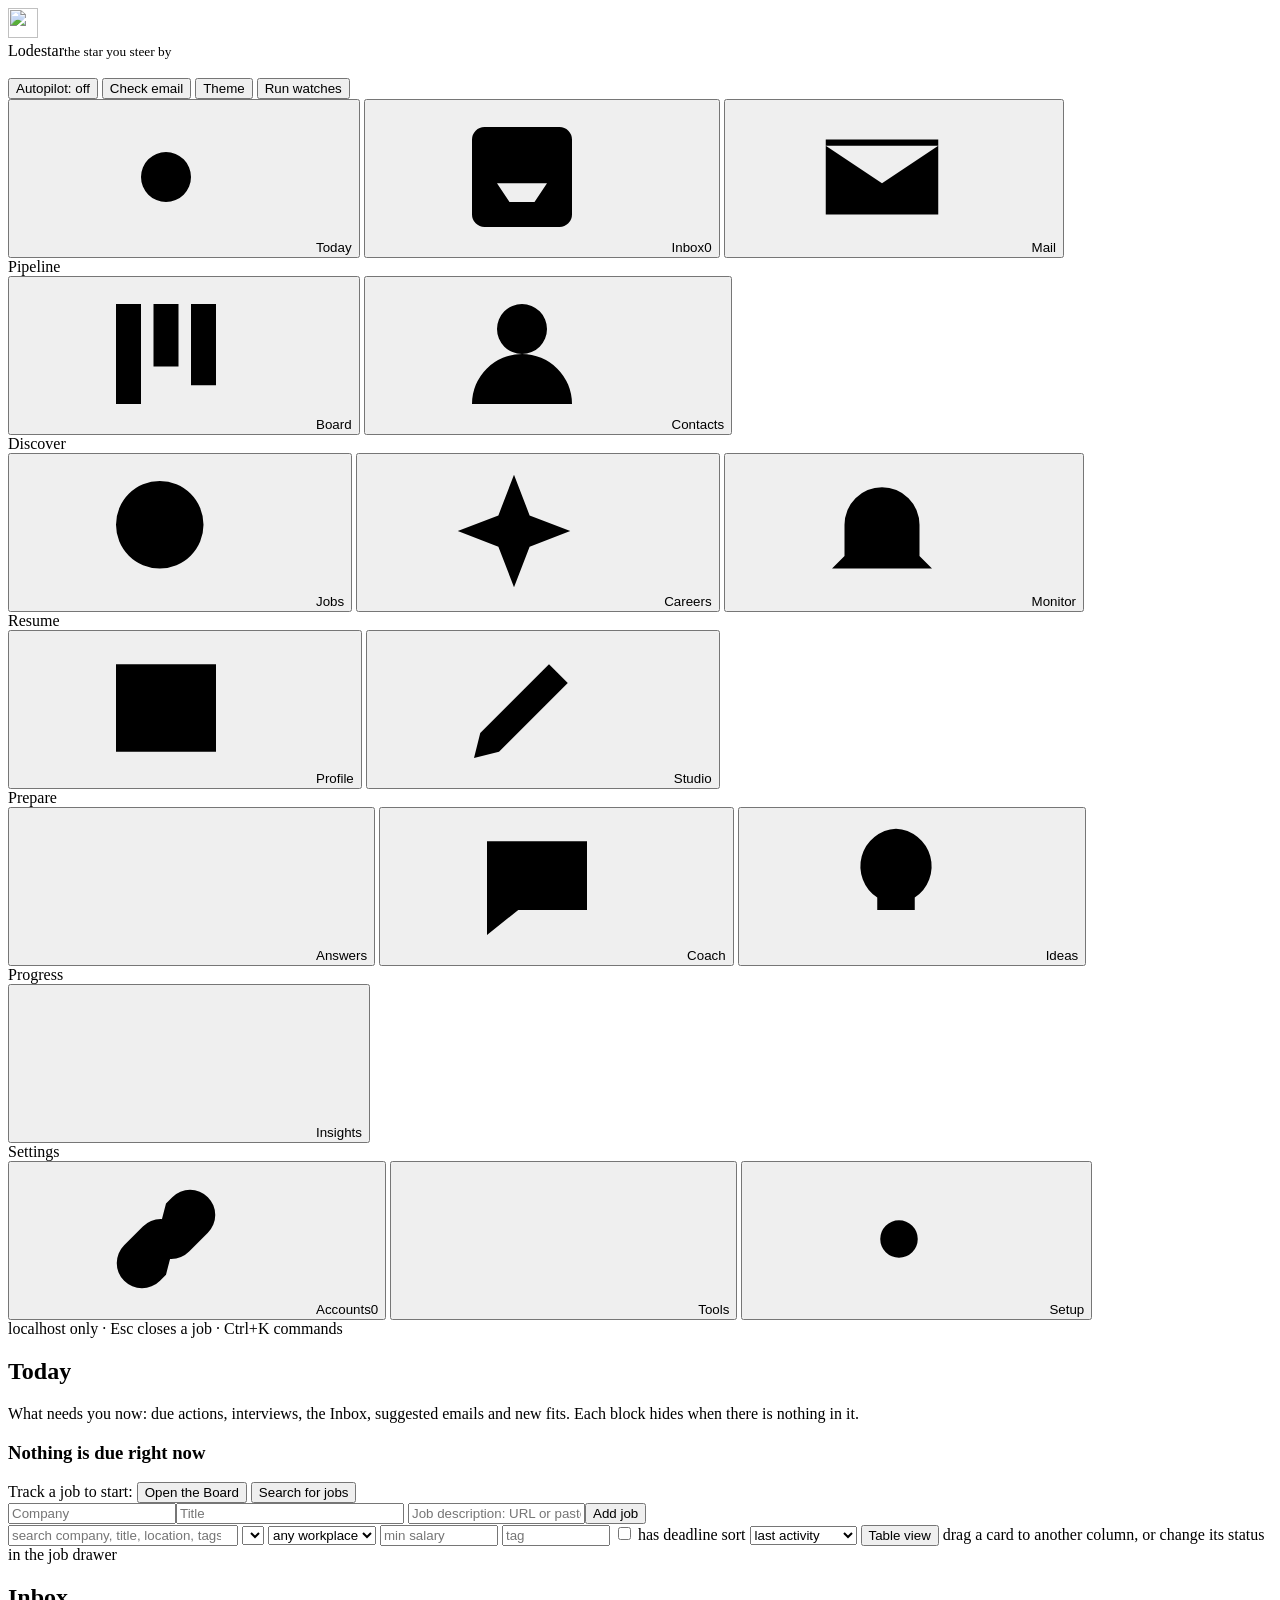
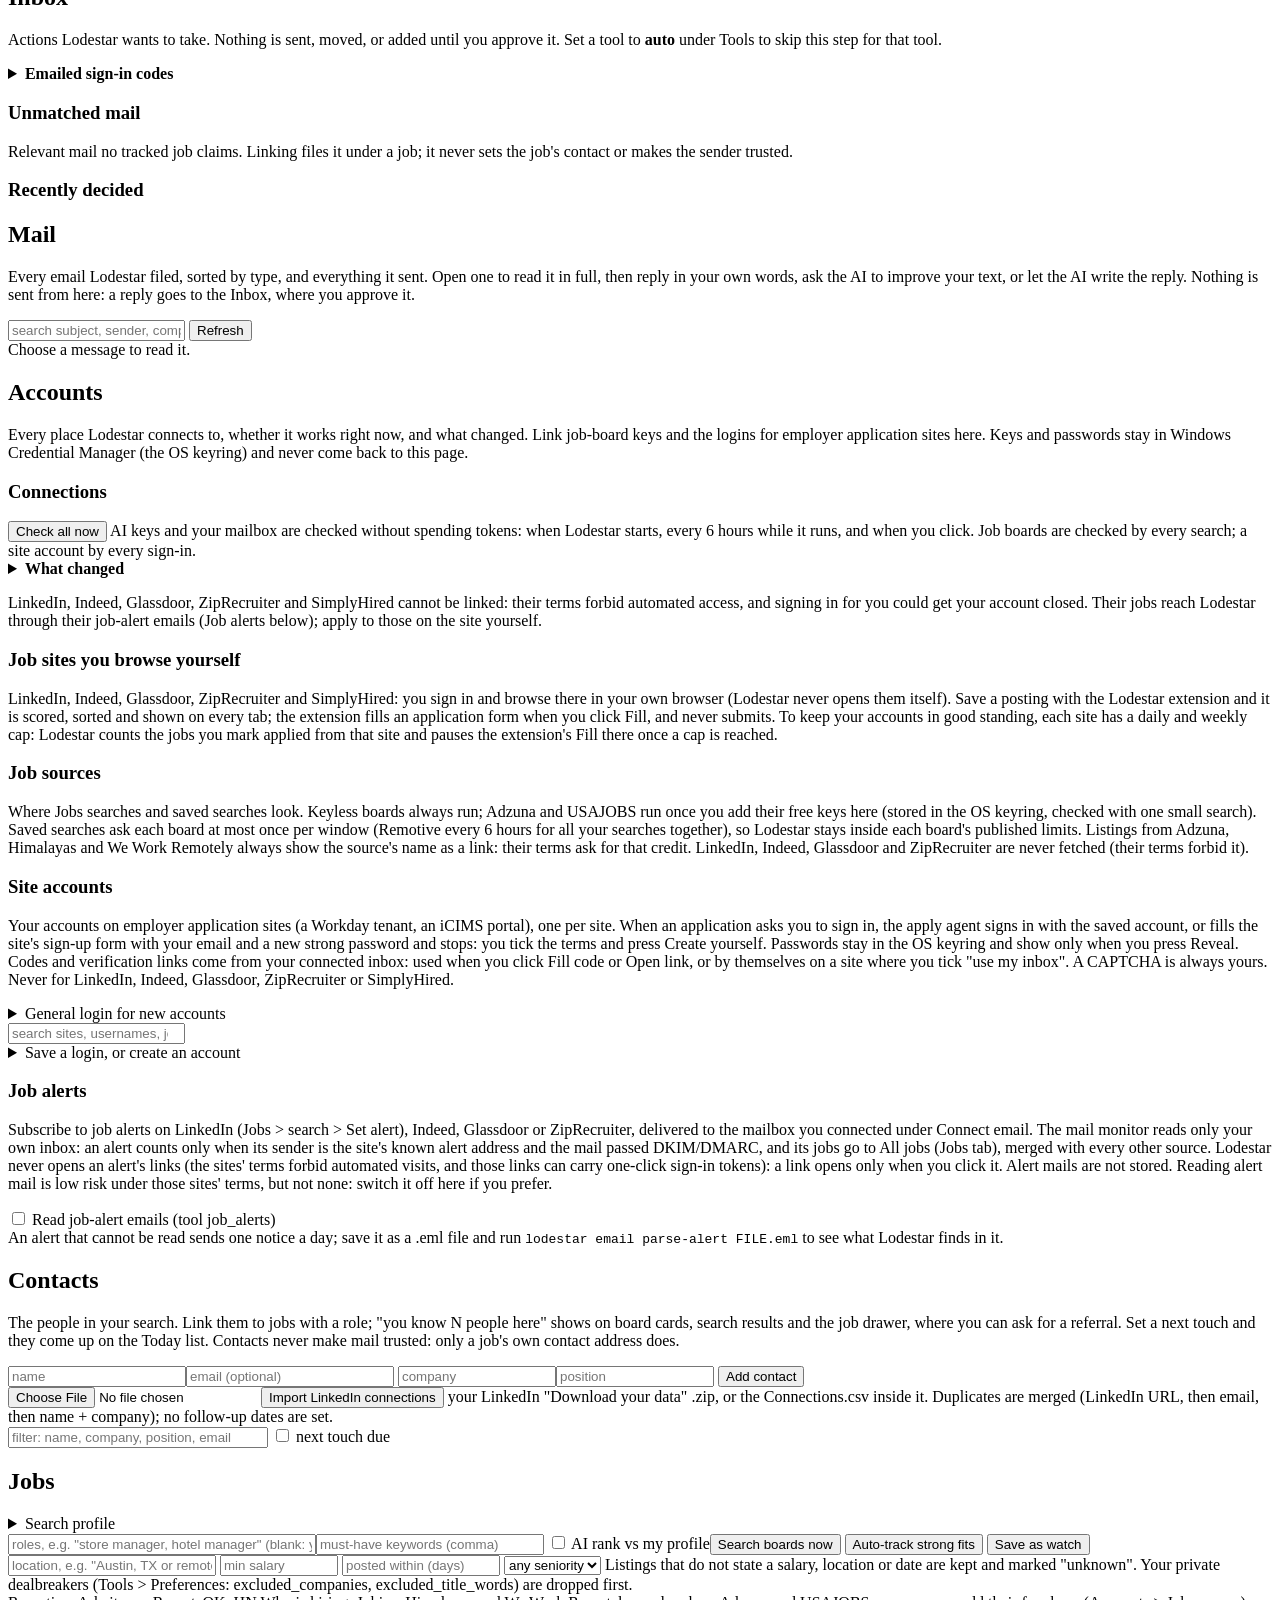
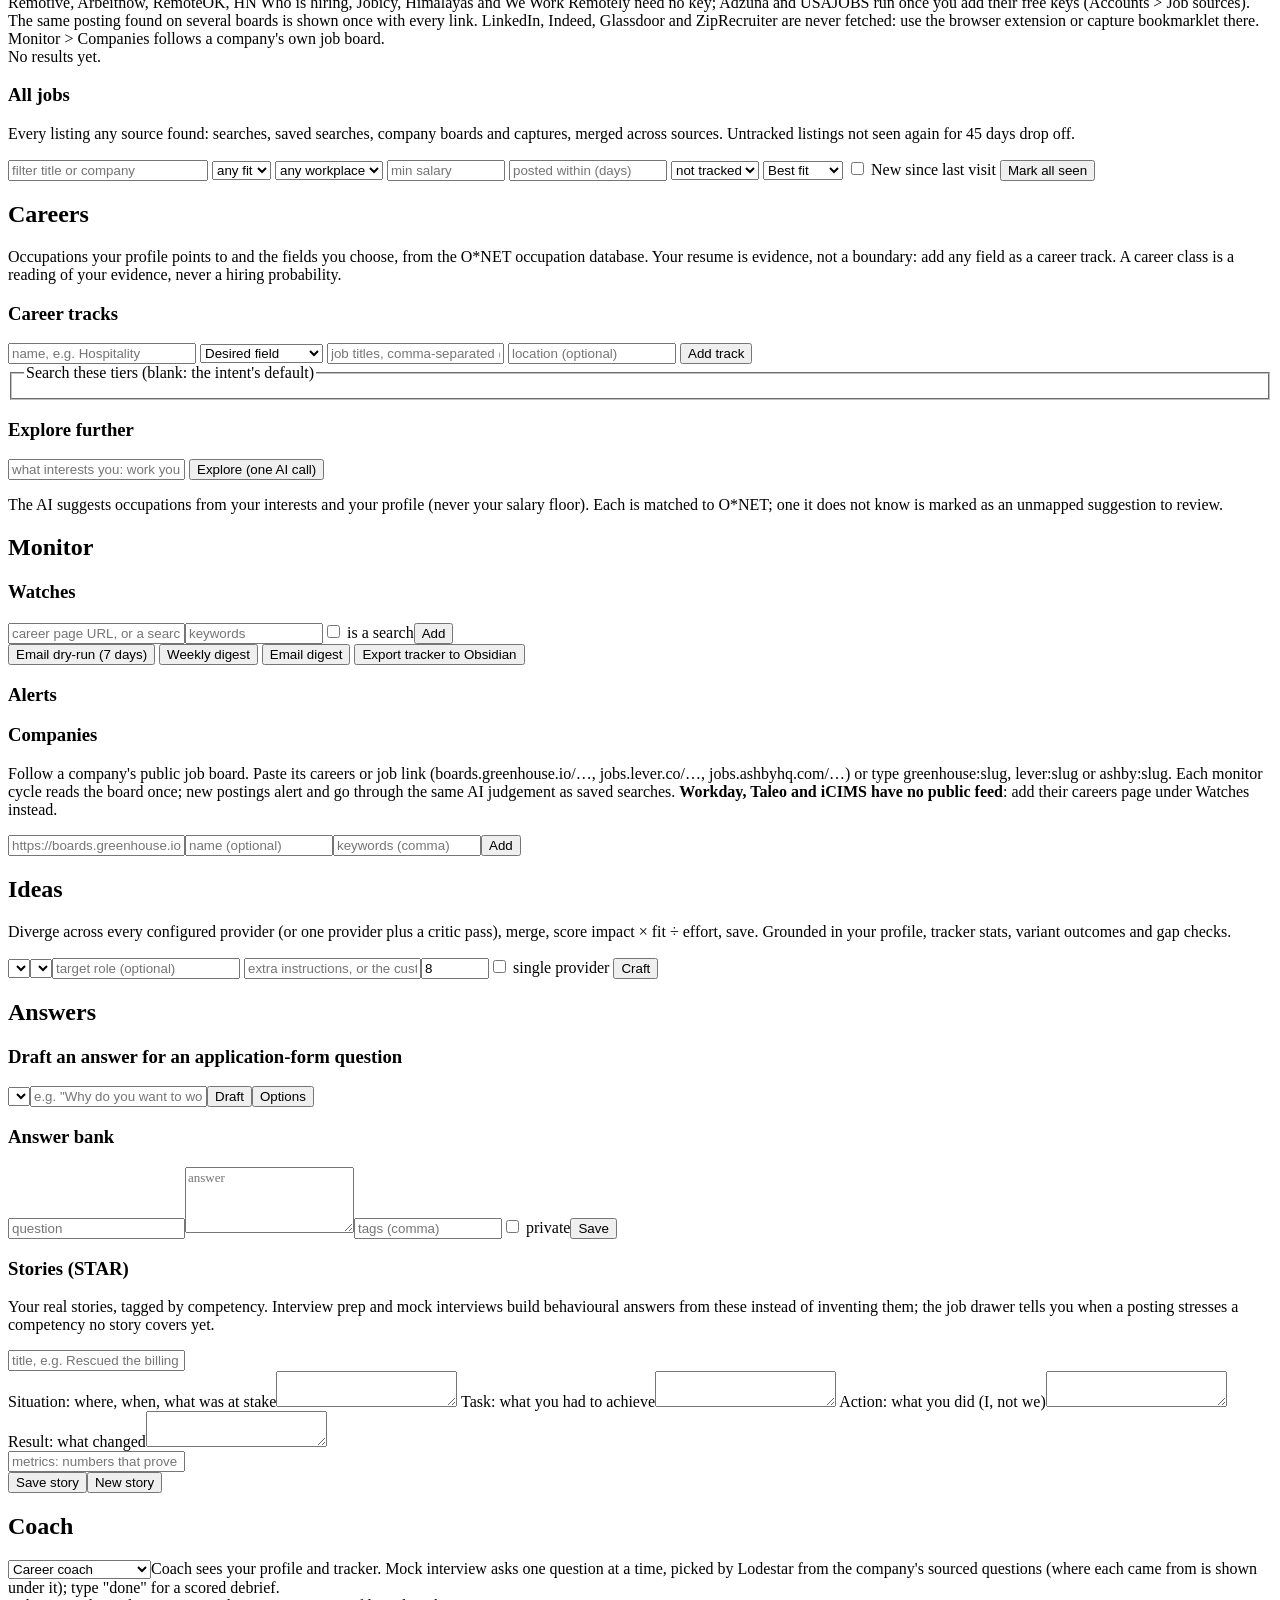
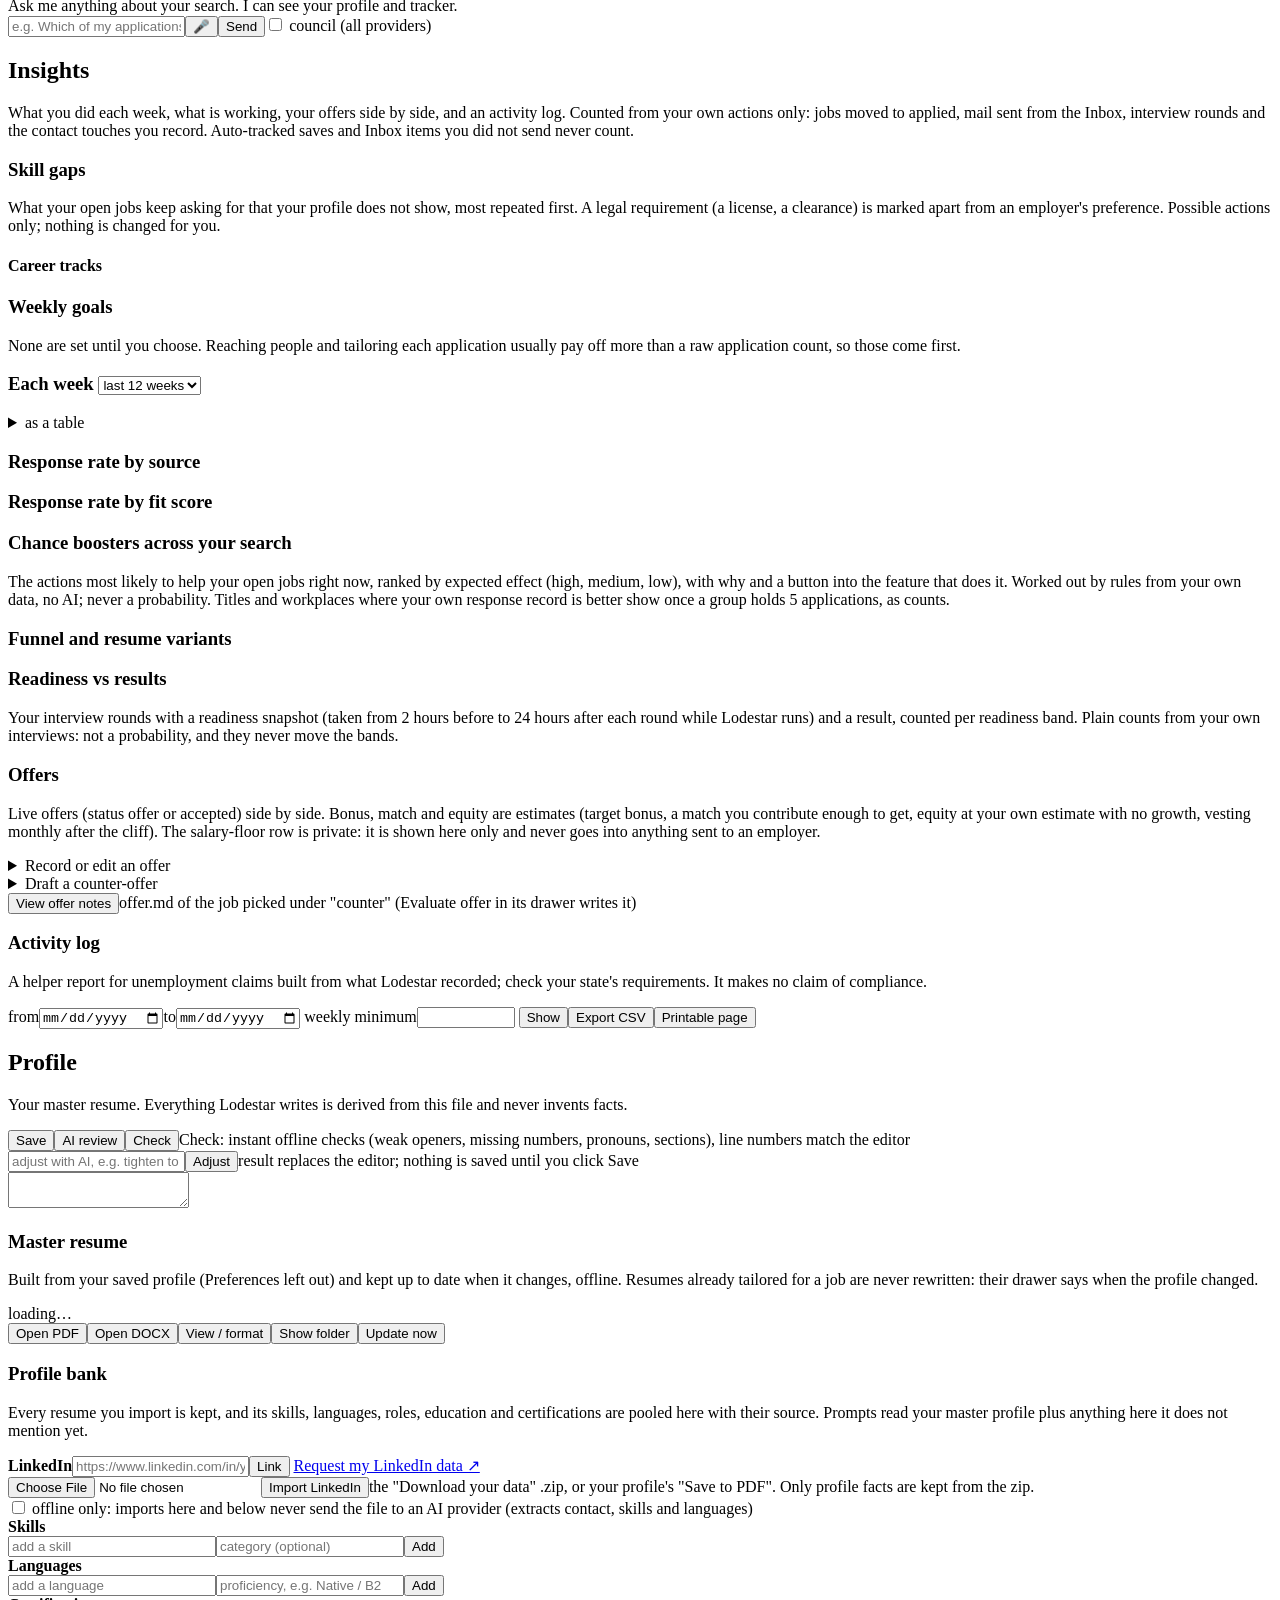
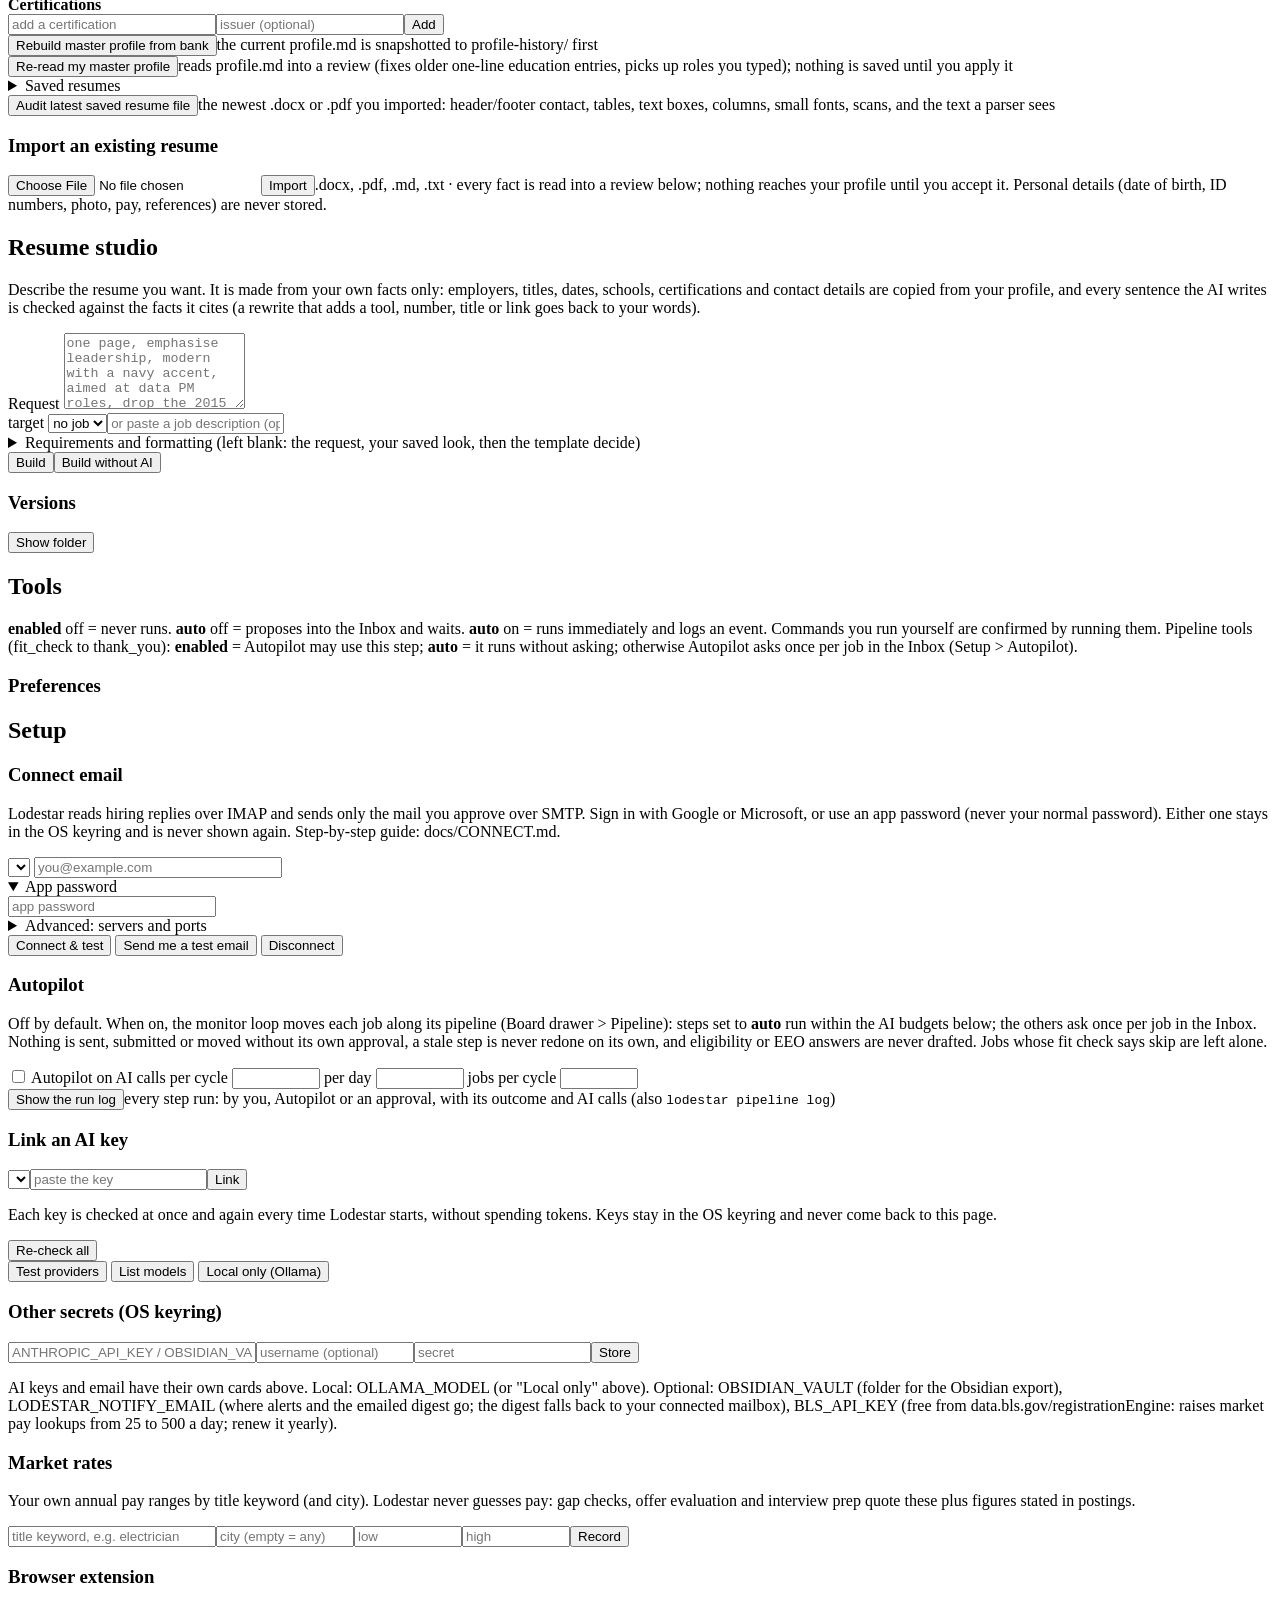
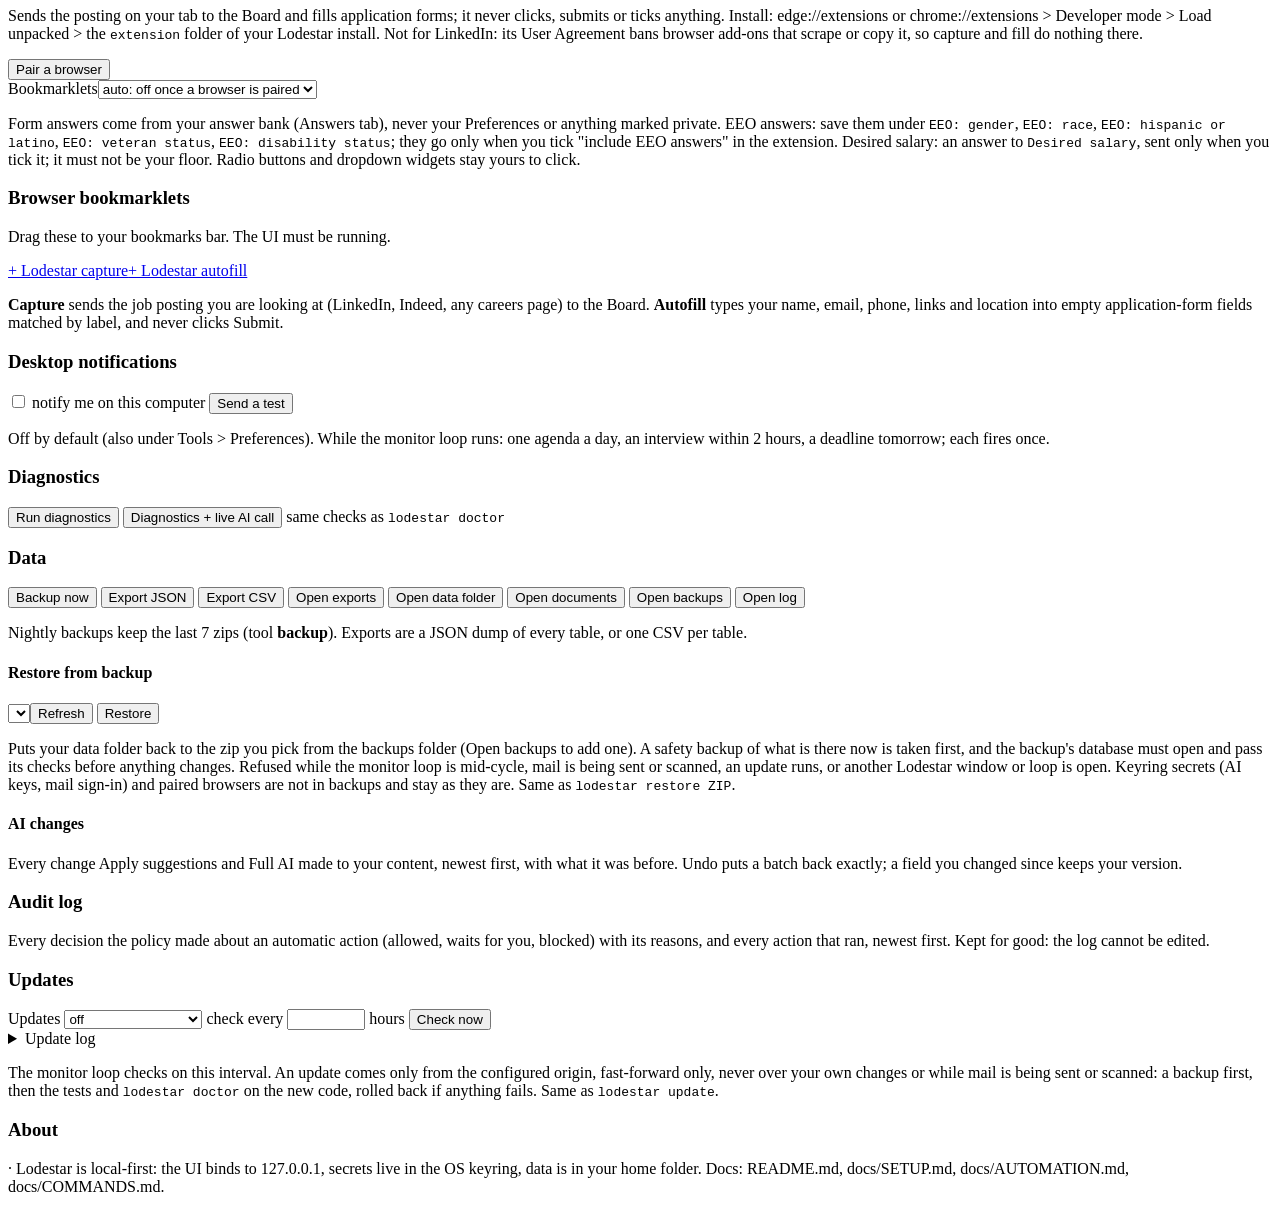
==== lodestar/static/index.html @ d9199aad "Passes 35-37: UI loose ends, paced job sites you browse yourself, AI search ideas for them - Pass 35" ====
<!DOCTYPE html>
<html lang="en">
<head>
<meta charset="utf-8">
<title>Lodestar</title>
<link rel="icon" type="image/svg+xml" href="/logo.svg">
<script>try { const t = localStorage.getItem('ls_theme'); if (t === 'light' || t === 'dark') document.documentElement.dataset.theme = t; } catch (e) { /* no storage: the system theme */ }</script>
<link rel="stylesheet" href="/static/app.css">
<meta name="viewport" content="width=device-width, initial-scale=1">
</head>
<body>
<div class="brand"><img src="/logo.svg" width="30" height="30" alt=""><div>Lodestar<small>the star you steer by</small></div></div>
<div class="top"><div class="stats" id="stats"></div><span class="muted" id="loopStat" style="margin-left:14px"></span><div class="spacer"></div>
  <button class="b ghost sm" id="codesPill" style="display:none" title="a sign-in code arrived by email" onclick="go('inbox');$('#codesPanel').open=true;codesLoad()">Codes</button>
  <button class="b ghost sm" id="apPill" title="Autopilot runs pipeline steps in the monitor loop within its AI budgets" onclick="go('setup');$('#apCard').scrollIntoView()">Autopilot: off</button>
  <button class="b ghost sm" id="updPill" style="display:none" onclick="go('setup');$('#updCard').scrollIntoView()">Update available</button>
  <button class="b ghost sm" id="topEmail" onclick="run('email_check',{days:3},r=>toast((r.found||[]).length+' relevant email(s)'+(r.alerts?' · '+r.alerts+' new listing(s) from job alerts (Jobs tab)':'')+(r.note?'\n'+r.note:''),r.note?'err':'ok'),this)">Check email</button>
  <button class="b ghost sm" id="themeBtn" onclick="toggleTheme()" title="Switch between the light and the dark theme">Theme</button>
  <button class="b ghost sm" id="topWatches" onclick="run('watch_run',{},r=>toast((r.alerts||[]).length+' alert(s)','ok'),this)">Run watches</button>
</div>
<nav aria-label="Sections">
  <svg width="0" height="0" style="position:absolute" aria-hidden="true">
    <symbol id="i-inbox" viewBox="0 0 24 24"><path d="M4 13h4l2 3h4l2-3h4M4 13V6a2 2 0 0 1 2-2h12a2 2 0 0 1 2 2v12a2 2 0 0 1-2 2H6a2 2 0 0 1-2-2z"/></symbol>
    <symbol id="i-board" viewBox="0 0 24 24"><path d="M4 4h4v16H4zM10 4h4v10h-4zM16 4h4v13h-4z"/></symbol>
    <symbol id="i-contacts" viewBox="0 0 24 24"><path d="M12 12a4 4 0 1 0 0-8 4 4 0 0 0 0 8zM4 20a8 8 0 0 1 16 0"/></symbol>
    <symbol id="i-search" viewBox="0 0 24 24"><path d="M11 18a7 7 0 1 0 0-14 7 7 0 0 0 0 14zM21 21l-5-5"/></symbol>
    <symbol id="i-careers" viewBox="0 0 24 24"><path d="M12 3l2.5 6.5L21 12l-6.5 2.5L12 21l-2.5-6.5L3 12l6.5-2.5z"/></symbol>
    <symbol id="i-monitor" viewBox="0 0 24 24"><path d="M6 16v-5a6 6 0 0 1 12 0v5l2 2H4zM10 21h4"/></symbol>
    <symbol id="i-profile" viewBox="0 0 24 24"><path d="M4 5h16v14H4zM8 10h4M8 14h8"/></symbol>
    <symbol id="i-studio" viewBox="0 0 24 24"><path d="M4 20l4-1 11-11-3-3L5 16zM14 6l3 3"/></symbol>
    <symbol id="i-answers" viewBox="0 0 24 24"><path d="M9 6h11M9 12h11M9 18h11M4 6h1M4 12h1M4 18h1"/></symbol>
    <symbol id="i-coach" viewBox="0 0 24 24"><path d="M4 5h16v11H9l-5 4z"/></symbol>
    <symbol id="i-ideas" viewBox="0 0 24 24"><path d="M9 18h6M10 21h4M12 3a6 6 0 0 0-3 11v2h6v-2a6 6 0 0 0-3-11z"/></symbol>
    <symbol id="i-insights" viewBox="0 0 24 24"><path d="M5 20V11M11 20V5M17 20v-7M3 20h18"/></symbol>
    <symbol id="i-tools" viewBox="0 0 24 24"><path d="M4 7h9M17 7h3M4 17h3M11 17h9M15 5v4M9 15v4"/></symbol>
    <symbol id="i-setup" viewBox="0 0 24 24"><path d="M12 15a3 3 0 1 0 0-6 3 3 0 0 0 0 6zM12 2v3M12 19v3M2 12h3M19 12h3M5 5l2 2M17 17l2 2M5 19l2-2M17 7l2-2"/></symbol>
    <symbol id="i-link" viewBox="0 0 24 24"><path d="M10 14a4 4 0 0 0 5.7 0l3-3a4 4 0 0 0-5.7-5.7l-1 1M14 10a4 4 0 0 0-5.7 0l-3 3a4 4 0 0 0 5.7 5.7l1-1"/></symbol>
    <symbol id="i-mail" viewBox="0 0 24 24"><path d="M3 6h18v12H3zM3 7l9 6 9-6"/></symbol>
    <symbol id="i-today" viewBox="0 0 24 24"><path d="M12 16a4 4 0 1 0 0-8 4 4 0 0 0 0 8zM12 2v2M12 20v2M2 12h2M20 12h2M5 5l1.5 1.5M17.5 17.5L19 19M5 19l1.5-1.5M17.5 6.5L19 5"/></symbol>
  </svg>
  <button data-tab="home" class="on"><svg class="ico" aria-hidden="true"><use href="#i-today"/></svg>Today</button>
  <button data-tab="inbox"><svg class="ico" aria-hidden="true"><use href="#i-inbox"/></svg>Inbox<span class="badge zero" id="inboxN" aria-label="pending approvals and questions">0</span></button>
  <button data-tab="mail"><svg class="ico" aria-hidden="true"><use href="#i-mail"/></svg>Mail</button>
  <div class="nav-group" role="group" aria-labelledby="nh-pipe"><div class="nav-h" id="nh-pipe">Pipeline</div>
    <button data-tab="board"><svg class="ico" aria-hidden="true"><use href="#i-board"/></svg>Board</button>
    <button data-tab="contacts"><svg class="ico" aria-hidden="true"><use href="#i-contacts"/></svg>Contacts</button></div>
  <div class="nav-group" role="group" aria-labelledby="nh-disc"><div class="nav-h" id="nh-disc">Discover</div>
    <button data-tab="search"><svg class="ico" aria-hidden="true"><use href="#i-search"/></svg>Jobs</button>
    <button data-tab="careers"><svg class="ico" aria-hidden="true"><use href="#i-careers"/></svg>Careers</button>
    <button data-tab="monitor"><svg class="ico" aria-hidden="true"><use href="#i-monitor"/></svg>Monitor</button></div>
  <div class="nav-group" role="group" aria-labelledby="nh-res"><div class="nav-h" id="nh-res">Resume</div>
    <button data-tab="profile"><svg class="ico" aria-hidden="true"><use href="#i-profile"/></svg>Profile</button>
    <button data-tab="studio"><svg class="ico" aria-hidden="true"><use href="#i-studio"/></svg>Studio</button></div>
  <div class="nav-group" role="group" aria-labelledby="nh-prep"><div class="nav-h" id="nh-prep">Prepare</div>
    <button data-tab="answers"><svg class="ico" aria-hidden="true"><use href="#i-answers"/></svg>Answers</button>
    <button data-tab="coach"><svg class="ico" aria-hidden="true"><use href="#i-coach"/></svg>Coach</button>
    <button data-tab="ideas"><svg class="ico" aria-hidden="true"><use href="#i-ideas"/></svg>Ideas</button></div>
  <div class="nav-group" role="group" aria-labelledby="nh-prog"><div class="nav-h" id="nh-prog">Progress</div>
    <button data-tab="insights"><svg class="ico" aria-hidden="true"><use href="#i-insights"/></svg>Insights</button></div>
  <span class="sep"></span>
  <div class="nav-group" role="group" aria-labelledby="nh-set"><div class="nav-h" id="nh-set">Settings</div>
    <button data-tab="accounts"><svg class="ico" aria-hidden="true"><use href="#i-link"/></svg>Accounts<span class="badge zero" id="lostN" aria-label="connections that stopped working">0</span></button>
    <button data-tab="tools"><svg class="ico" aria-hidden="true"><use href="#i-tools"/></svg>Tools</button>
    <button data-tab="setup"><svg class="ico" aria-hidden="true"><use href="#i-setup"/></svg>Setup</button></div>
  <div class="foot">localhost only · Esc closes a job · Ctrl+K commands</div>
</nav>

<main>
<section id="home" class="on">
  <h2>Today</h2>
  <p class="sub">What needs you now: due actions, interviews, the Inbox, suggested emails and new fits. Each block hides when there is nothing in it.</p>
  <div id="homeLost" role="alert"></div>
  <div id="homePace" role="status"></div>
  <div class="panel" id="onboard" style="display:none"></div>
  <div class="aihead" data-adv-slot="today"></div>
  <div class="panel today" id="today" style="display:none"></div>
  <div class="row" id="upcoming" style="margin-top:4px"></div>
  <div class="panel" id="todayEmpty"><h3>Nothing is due right now</h3><div class="row">Track a job to start: <button class="b sm" onclick="go('board')">Open the Board</button> <button class="b ghost sm" onclick="go('search')">Search for jobs</button></div></div>
</section>

<section id="board">
  <div class="row" style="margin-top:0">
    <input id="nCo" placeholder="Company" style="width:160px"><input id="nTi" placeholder="Title" style="width:220px">
    <input id="nJd" class="grow" placeholder="Job description: URL or pasted text"><button class="b" onclick="addJob()">Add job</button>
  </div>
  <div class="aihead" data-ai-menu="board"></div>
  <div class="muted" id="variants"></div>
  <div class="muted" id="funnel"></div>
  <div class="panel" id="boardEmpty" style="display:none"><h3>No jobs tracked yet</h3><div class="row">Paste a job description above and click Add job,
    <button class="b sm" onclick="go('search')">Search job APIs</button> or drag the capture bookmarklet from <button class="b ghost sm" onclick="go('setup')">Setup</button> to track postings from LinkedIn, Indeed or any careers page.</div></div>
  <div class="row filters" role="search" aria-label="Filter and sort jobs">
    <input id="fQ" type="search" placeholder="search company, title, location, tags" aria-label="Search jobs" style="width:230px">
    <select id="fStatus" aria-label="Status filter"></select>
    <select id="fRemote" aria-label="Workplace filter"><option value="">any workplace</option><option>remote</option><option>hybrid</option><option>onsite</option></select>
    <input id="fSal" type="number" min="0" step="1000" placeholder="min salary" aria-label="Minimum salary" style="width:110px">
    <input id="fTag" placeholder="tag" aria-label="Tag filter" style="width:100px">
    <label class="muted"><input type="checkbox" id="fDl"> has deadline</label>
    <label class="muted">sort <select id="fSort" aria-label="Sort jobs"><option value="updated">last activity</option><option value="stale">stalest first</option><option value="fit">best fit</option><option value="match">coverage</option><option value="salary">salary</option><option value="excitement">excitement</option><option value="deadline">deadline</option><option value="">(table column)</option></select></label>
    <button class="b ghost sm" id="fView" onclick="toggleView()" aria-pressed="false">Table view</button>
    <span class="muted">drag a card to another column, or change its status in the job drawer</span>
  </div>
  <div class="row" id="bulk" style="display:none"><b id="bulkN"></b>
    <select id="bulkStatus" aria-label="New status for the selected jobs"></select><button class="b ghost sm" onclick="bulkStatus()">Set status</button>
    <input id="bulkTag" placeholder="tag" aria-label="Tag to add to the selected jobs" style="width:110px"><button class="b ghost sm" onclick="bulkTag()">Add tag</button>
    <button class="b ghost sm" onclick="bulkPipe(false,this)">Run next step</button>
    <select id="bulkTo" aria-label="Run the selected jobs up to this step"></select><button class="b ghost sm" onclick="bulkPipe(true,this)">Run to</button>
    <button class="b danger sm" onclick="bulkDelete()">Delete selected</button></div>
  <div class="empty" id="filterEmpty" style="display:none">No jobs match these filters. <button class="b sm" onclick="clearFilters()">Clear filters</button></div>
  <div class="board" id="cols"></div>
  <div id="jobTable" style="display:none"></div>
</section>

<section id="inbox" class="inbox">
  <h2>Inbox</h2>
  <p class="sub">Actions Lodestar wants to take. Nothing is sent, moved, or added until you approve it. Set a tool to <b>auto</b> under Tools to skip this step for that tool.</p>
  <div class="aihead" data-adv-slot="inbox"></div>
  <details class="panel" id="codesPanel" ontoggle="if(this.open)codesLoad()"><summary><b>Emailed sign-in codes</b> <span class="muted" id="codesN"></span></summary>
    <div class="row"><button class="b ghost sm" onclick="codesCheck(this)">Check for a code now</button></div>
    <div id="codesList" role="status" aria-live="polite"></div>
    <p class="muted">Codes that job sites email you, from senders that pass DKIM/DMARC, received in the last 15 minutes. They are kept in memory only and never saved. Lodestar enters one only into a site account's form in the agent's window, when you click Fill code under Accounts &gt; Site accounts (or by itself on a site where you allowed that).</p></details>
  <div id="questions"></div>
  <div id="inboxList"></div>
  <h3>Unmatched mail</h3>
  <p class="sub">Relevant mail no tracked job claims. Linking files it under a job; it never sets the job's contact or makes the sender trusted.</p>
  <div id="mailList"></div>
  <h3>Recently decided</h3>
  <div class="list muted" id="decidedList"></div>
</section>

<section id="mail" class="inbox">
  <h2>Mail</h2>
  <p class="sub">Every email Lodestar filed, sorted by type, and everything it sent. Open one to read it in full, then reply in your own words, ask the AI to improve your text, or let the AI write the reply. Nothing is sent from here: a reply goes to the Inbox, where you approve it.</p>
  <div class="row"><div id="mvTypes" class="row" role="toolbar" aria-label="mail type"></div>
    <input id="mvQ" class="grow" placeholder="search subject, sender, company" aria-label="Search mail" oninput="MV.q=this.value;renderMailPage()">
    <button class="b ghost sm" onclick="loadMailPage()">Refresh</button></div>
  <div class="mailview"><div id="mvList" class="mvlist" aria-label="messages"></div>
    <article id="mvRead" class="mvread" aria-live="polite"><div class="empty">Choose a message to read it.</div></article></div>
</section>

<section id="accounts">
  <h2>Accounts</h2>
  <p class="sub">Every place Lodestar connects to, whether it works right now, and what changed. Link job-board keys and the logins for employer application sites here. Keys and passwords stay in Windows Credential Manager (the OS keyring) and never come back to this page.</p>
  <div class="panel" id="connCard"><h3>Connections</h3>
    <div id="connLost" role="alert"></div>
    <div class="row"><button class="b" id="connCheck" onclick="connCheck(this)">Check all now</button>
      <span class="muted">AI keys and your mailbox are checked without spending tokens: when Lodestar starts, every 6 hours while it runs, and when you click. Job boards are checked by every search; a site account by every sign-in.</span></div>
    <div id="connList" class="list" role="status" aria-live="polite"></div>
    <details id="connHistD"><summary><b>What changed</b> <span class="muted" id="connHistN"></span></summary><div id="connHist" class="list"></div></details>
    <p class="muted">LinkedIn, Indeed, Glassdoor, ZipRecruiter and SimplyHired cannot be linked: their terms forbid automated access, and signing in for you could get your account closed. Their jobs reach Lodestar through their job-alert emails (Job alerts below); apply to those on the site yourself.</p></div>
  <div class="panel" id="siteCard"><h3>Job sites you browse yourself</h3>
    <p class="muted">LinkedIn, Indeed, Glassdoor, ZipRecruiter and SimplyHired: you sign in and browse there in your own browser (Lodestar never opens them itself). Save a posting with the Lodestar extension and it is scored, sorted and shown on every tab; the extension fills an application form when you click Fill, and never submits. To keep your accounts in good standing, each site has a daily and weekly cap: Lodestar counts the jobs you mark applied from that site and pauses the extension's Fill there once a cap is reached.</p>
    <div id="siteList" class="list" role="status" aria-live="polite"></div></div>
  <div class="panel" id="srcCard"><h3>Job sources</h3>
    <p class="muted">Where Jobs searches and saved searches look. Keyless boards always run; Adzuna and USAJOBS run once you add their free keys here (stored in the OS keyring, checked with one small search). Saved searches ask each board at most once per window (Remotive every 6 hours for all your searches together), so Lodestar stays inside each board's published limits. Listings from Adzuna, Himalayas and We Work Remotely always show the source's name as a link: their terms ask for that credit. LinkedIn, Indeed, Glassdoor and ZipRecruiter are never fetched (their terms forbid it).</p>
    <div id="srcList" class="list" role="status" aria-live="polite"></div></div>
  <div class="panel" id="acctCard"><h3>Site accounts</h3>
    <p class="muted">Your accounts on employer application sites (a Workday tenant, an iCIMS portal), one per site. When an application asks you to sign in, the apply agent signs in with the saved account, or fills the site's sign-up form with your email and a new strong password and stops: you tick the terms and press Create yourself. Passwords stay in the OS keyring and show only when you press Reveal. Codes and verification links come from your connected inbox: used when you click Fill code or Open link, or by themselves on a site where you tick "use my inbox". A CAPTCHA is always yours. Never for LinkedIn, Indeed, Glassdoor, ZipRecruiter or SimplyHired.</p>
    <div id="acctWait" role="status" aria-live="polite"></div>
    <details id="acctGen"><summary class="muted">General login for new accounts <span id="acctGenState"></span></summary>
      <div class="row"><input id="acctGenUser" autocomplete="off" placeholder="username (empty: your profile email)" aria-label="general username" style="width:240px">
        <input id="acctGenPw" type="password" autocomplete="new-password" placeholder="general password" aria-label="general password" style="width:200px">
        <button class="b sm" onclick="acctGeneral(this)">Save</button><button class="b ghost sm" onclick="acctGeneral(this,true)">Clear</button></div>
      <div class="row"><label class="muted"><input type="checkbox" id="acctAutoCreate" onchange="acctAutoCreate(this)"> finish sign-ups for me: tick only the terms / privacy box, press Create and use that site's emailed code or link (a CAPTCHA stays yours)</label></div>
      <p class="muted">New accounts use this password instead of a generated one, and a site that already knows your email gets one sign-in try with it. It lives only in the OS keyring. One password on many sites means a leak on one site opens the others.</p></details>
    <div class="row"><input id="acctQ" type="search" class="grow" placeholder="search sites, usernames, jobs" aria-label="search site accounts" oninput="acctPaint()"></div>
    <div id="acctList" class="list"></div>
    <details id="acctNew"><summary class="muted">Save a login, or create an account</summary>
      <div class="row"><input id="acctUrl" class="grow" autocomplete="off" placeholder="the site's sign-in page link" aria-label="sign-in page link">
        <input id="acctUser" autocomplete="off" placeholder="username or email" aria-label="username or email" style="width:200px">
        <input id="acctPw" type="password" autocomplete="new-password" placeholder="password (empty: Lodestar makes one)" aria-label="password" style="width:220px"></div>
      <div class="row"><button class="b" onclick="acctAdd(this)">Save login</button><button class="b ghost" onclick="acctCreate(this)">Create an account there</button>
        <span class="muted">Create opens the link in the agent's window and fills the sign-up form; you press Create.</span></div></details></div>
  <div class="panel" id="alertCard"><h3>Job alerts</h3>
    <p class="muted">Subscribe to job alerts on LinkedIn (Jobs &gt; search &gt; Set alert), Indeed, Glassdoor or ZipRecruiter, delivered to the mailbox you connected under Connect email. The mail monitor reads only your own inbox: an alert counts only when its sender is the site's known alert address and the mail passed DKIM/DMARC, and its jobs go to All jobs (Jobs tab), merged with every other source. Lodestar never opens an alert's links (the sites' terms forbid automated visits, and those links can carry one-click sign-in tokens): a link opens only when you click it. Alert mails are not stored. Reading alert mail is low risk under those sites' terms, but not none: switch it off here if you prefer.</p>
    <div class="row"><label><input type="checkbox" id="alertsOn" onchange="alertsToggle(this.checked)"> Read job-alert emails (tool job_alerts)</label></div>
    <div id="alertList" class="list" role="status" aria-live="polite"></div>
    <div class="muted">An alert that cannot be read sends one notice a day; save it as a .eml file and run <code>lodestar email parse-alert FILE.eml</code> to see what Lodestar finds in it.</div></div>
</section>

<section id="contacts">
  <h2>Contacts</h2>
  <p class="sub">The people in your search. Link them to jobs with a role; "you know N people here" shows on board cards, search results and the job drawer, where you can ask for a referral. Set a next touch and they come up on the Today list. Contacts never make mail trusted: only a job's own contact address does.</p>
  <div class="aihead" data-adv-slot="contacts"></div>
  <div class="aihead" data-ai-menu="contacts"></div>
  <div class="panel"><div class="row" style="margin:0">
    <input id="ctName" placeholder="name" aria-label="Contact name" style="width:170px"><input id="ctEmail" placeholder="email (optional)" aria-label="Contact email" style="width:200px">
    <input id="ctCo" placeholder="company" aria-label="Contact company" style="width:150px"><input id="ctPos" placeholder="position" aria-label="Contact position" style="width:150px">
    <button class="b" onclick="addContact()">Add contact</button></div>
    <div class="row"><input type="file" id="ctFile" accept=".zip,.csv" aria-label="LinkedIn export or Connections.csv"><button class="b ghost" onclick="importContacts(this)">Import LinkedIn connections</button>
      <span class="muted">your LinkedIn "Download your data" .zip, or the Connections.csv inside it. Duplicates are merged (LinkedIn URL, then email, then name + company); no follow-up dates are set.</span></div></div>
  <div class="row filters" role="search" aria-label="Filter contacts">
    <input id="ctQ" type="search" placeholder="filter: name, company, position, email" aria-label="Filter contacts" style="width:260px" oninput="renderContacts()">
    <label class="muted"><input type="checkbox" id="ctDue" onchange="renderContacts()"> next touch due</label><span class="muted" id="ctN"></span></div>
  <div id="ctTable"></div>
</section>

<section id="search">
  <h2>Jobs</h2>
  <div class="aihead" data-adv-slot="searches"></div>
  <div class="aihead" data-ai-menu="search"></div>
  <details id="sProfile"><summary class="muted">Search profile <span id="sProfFrom"></span></summary>
    <div class="row"><input id="spRoles" class="grow" placeholder="roles you want, comma-separated (e.g. Store Manager, Medical Office Coordinator, Data Analyst)" aria-label="Target roles">
      <input id="spLoc" placeholder='where, e.g. "Austin, TX or remote"' aria-label="Locations or remote" style="width:220px">
      <button class="b sm" onclick="spSave(this)">Save to my Preferences</button></div>
    <div class="chips" id="spChips" aria-label="Search one role"></div>
    <p class="muted">Blank Jobs searches use these roles. They start from Preferences (Target roles, Locations / remote), else your resume's latest titles and location. Saved here, they also feed the fit score. Commas search each role on its own; "or remote" keeps remote jobs too.</p></details>
  <div class="row"><input id="sQ" oninput="renderSiteSearch()" placeholder='roles, e.g. "store manager, hotel manager" (blank: your search profile)' style="width:300px"><input id="sK" placeholder="must-have keywords (comma)" style="width:220px">
    <label class="muted"><input type="checkbox" id="sRank"> AI rank vs my profile</label><button class="b" onclick="doSearch(this)">Search boards now</button>
    <button class="b ghost" title="AI-judge the results; strong fits go to the Inbox (tool: auto_track). Listings that look stale are skipped." onclick="run('auto_track',searchParams(),r=>toast(r.results.length+' strong fit(s) proposed (Inbox, or tracked if auto_track is auto)'+((r.errors||[]).length?'\ncould not read: '+r.errors.join('; '):''),(r.errors||[]).length?'err':'ok'),this)">Auto-track strong fits</button>
    <button class="b ghost" title="alert on new listings for this query and these filters (Monitor > Watches)" onclick="saveSearch()">Save as watch</button></div>
  <div class="row filters" aria-label="Search filters">
    <input id="sLoc" oninput="renderSiteSearch()" placeholder='location, e.g. "Austin, TX or remote"' aria-label="Location filter" style="width:200px">
    <input id="sSal" type="number" min="0" step="1000" placeholder="min salary" aria-label="Minimum salary" style="width:110px">
    <input id="sDays" type="number" min="1" max="3650" placeholder="posted within (days)" aria-label="Posted within days" style="width:150px">
    <select id="sLevel" aria-label="Seniority" onchange="renderSiteSearch()"><option value="">any seniority</option><option>intern</option><option>junior</option><option>mid</option><option>senior</option><option>staff</option><option>lead</option><option>manager</option></select><span id="sLevelHint"></span>
    <span class="muted">Listings that do not state a salary, location or date are kept and marked "unknown". Your private dealbreakers (Tools &gt; Preferences: excluded_companies, excluded_title_words) are dropped first.</span></div>
  <div class="row" id="siteSearch" aria-label="Search these job sites yourself"></div>
  <div id="siteIdeas" aria-live="polite"></div>
  <div class="muted" id="sBoards">Remotive, Arbeitnow, RemoteOK, HN Who is hiring, Jobicy, Himalayas and We Work Remotely need no key; Adzuna and USAJOBS run once you add their free keys (Accounts &gt; Job sources). The same posting found on several boards is shown once with every link. LinkedIn, Indeed, Glassdoor and ZipRecruiter are never fetched: use the browser extension or capture bookmarklet there. Monitor &gt; Companies follows a company's own job board.</div>
  <div class="panel" id="sRes"><div class="empty">No results yet.</div></div>
  <div class="panel" id="allJobs"><h3>All jobs <span class="muted" id="ajCount"></span></h3>
    <p class="muted">Every listing any source found: searches, saved searches, company boards and captures, merged across sources. Untracked listings not seen again for 45 days drop off.</p>
    <div class="row filters" role="search" aria-label="Filter all jobs">
      <input id="ajQ" type="search" placeholder="filter title or company" aria-label="Filter all jobs by title or company" style="width:200px" oninput="ajDebounce()">
      <select id="ajFit" aria-label="Minimum fit" onchange="loadAllJobs()"><option value="">any fit</option><option value="50">fit 50+</option><option value="60">fit 60+</option><option value="70">fit 70+</option><option value="80">fit 80+</option></select>
      <select id="ajRemote" aria-label="Workplace" onchange="loadAllJobs()"><option value="">any workplace</option><option value="remote">remote</option><option value="hybrid">hybrid</option><option value="onsite">onsite</option></select>
      <input id="ajSal" type="number" min="0" step="1000" placeholder="min salary" aria-label="All jobs minimum salary" style="width:110px" onchange="loadAllJobs()">
      <input id="ajDays" type="number" min="1" max="3650" placeholder="posted within (days)" aria-label="All jobs posted within days" style="width:150px" onchange="loadAllJobs()">
      <select id="ajShow" aria-label="Which listings" onchange="loadAllJobs()"><option value="open">not tracked</option><option value="tracked">tracked</option><option value="dismissed">dismissed</option><option value="all">all</option></select>
      <select id="ajSort" aria-label="Sort all jobs" onchange="loadAllJobs()"><option value="fit">Best fit</option><option value="new">Newest</option><option value="salary">Pay</option><option value="company">Company</option></select>
      <label class="muted"><input type="checkbox" id="ajNew" onchange="loadAllJobs()"> New since last visit</label>
      <button class="b ghost sm" onclick="ajSeen(this)">Mark all seen</button></div>
    <div class="chips" id="ajSources" aria-label="Sources"></div>
    <div id="ajList" role="list"></div></div>
</section>

<section id="careers">
  <h2>Careers</h2>
  <p class="muted">Occupations your profile points to and the fields you choose, from the O*NET occupation database. Your resume is evidence, not a boundary: add any field as a career track. A career class is a reading of your evidence, never a hiring probability.</p>
  <div class="panel">
    <h3>Career tracks</h3>
    <div class="row">
      <input id="trackLabel" placeholder="name, e.g. Hospitality" aria-label="Track name" style="width:180px">
      <select id="trackIntent" aria-label="Intent">
        <option value="desired_field">Desired field</option><option value="pivot">Career pivot</option>
        <option value="combined">Combined</option><option value="resume_led">From my resume</option><option value="exploration">Exploration</option>
      </select>
      <input id="trackTitles" class="grow" placeholder="job titles, comma-separated (e.g. hotel manager, front office manager)" aria-label="Job titles">
      <input id="trackLoc" placeholder="location (optional)" aria-label="Track location" style="width:160px">
      <button class="b" id="trackAdd" onclick="trackAdd(this)">Add track</button>
    </div>
    <fieldset class="row tiers" aria-label="Expansion tiers to search"><legend class="muted">Search these tiers (blank: the intent's default)</legend><span id="trackTiers"></span></fieldset>
    <div id="trackErr" class="err" role="alert"></div>
    <div id="trackList"></div>
  </div>
  <div class="panel">
    <h3>Explore further</h3>
    <div class="row"><input id="exploreQ" class="grow" placeholder="what interests you: work you enjoy, settings, people, values" aria-label="Interests to explore">
      <button class="b" id="exploreGo" onclick="careerExplore(this)">Explore (one AI call)</button></div>
    <p class="muted">The AI suggests occupations from your interests and your profile (never your salary floor). Each is matched to O*NET; one it does not know is marked as an unmapped suggestion to review.</p>
    <div id="careerExplore"></div>
  </div>
  <div id="careerRes"></div>
  <div id="careerSug"></div>
  <p class="muted credit" id="careerCredit"></p>
</section>
<section id="monitor">
  <h2>Monitor</h2>
  <div class="aihead" data-adv-slot="searches"></div>
  <div class="aihead" data-ai-menu="monitor"></div>
  <div class="grid2">
    <div class="panel"><h3>Watches</h3>
      <div class="row"><input id="wUrl" class="grow" placeholder="career page URL, or a search query"><input id="wKw" placeholder="keywords" style="width:130px"><label class="muted"><input type="checkbox" id="wSearch"> is a search</label><button class="b" onclick="addWatch()">Add</button></div>
      <div id="wList"></div>
      <div class="row"><button class="b ghost" onclick="run('email_check',{days:7,dry:true},r=>show('aOut',r.found),this)">Email dry-run (7 days)</button>
        <button class="b ghost" onclick="run('digest',{days:7},r=>show('aOut',r.text),this)">Weekly digest</button>
        <button class="b ghost" title="also emails it to you: LODESTAR_NOTIFY_EMAIL if stored in the Vault, else your connected mailbox" onclick="run('digest',{days:7,send:true},r=>{toast('digest emailed to '+r.sent_to,'ok');show('aOut',r.text)},this)">Email digest</button>
        <button class="b ghost" title="one note per job in your Obsidian vault; store OBSIDIAN_VAULT in Setup > Vault to choose the folder" onclick="exportObsidian(this)">Export tracker to Obsidian</button></div>
      <pre id="aOut" style="display:none"></pre></div>
    <div class="panel"><h3>Alerts</h3><pre id="alerts"></pre></div>
    <div class="panel"><h3>Companies</h3>
      <p class="muted">Follow a company's public job board. Paste its careers or job link (boards.greenhouse.io/…, jobs.lever.co/…, jobs.ashbyhq.com/…) or type greenhouse:slug, lever:slug or ashby:slug. Each monitor cycle reads the board once; new postings alert and go through the same AI judgement as saved searches. <b>Workday, Taleo and iCIMS have no public feed</b>: add their careers page under Watches instead.</p>
      <div class="row"><input id="cSrc" class="grow" placeholder="https://boards.greenhouse.io/acme or lever:acme" aria-label="Company board link"><input id="cName" placeholder="name (optional)" aria-label="Company name" style="width:140px"><input id="cKw" placeholder="keywords (comma)" aria-label="Company keywords" style="width:140px"><button class="b" onclick="addCompany()">Add</button></div>
      <div id="coList"></div></div>
  </div>
</section>

<section id="ideas">
  <h2>Ideas</h2>
  <p class="sub">Diverge across every configured provider (or one provider plus a critic pass), merge, score impact × fit ÷ effort, save. Grounded in your profile, tracker stats, variant outcomes and gap checks.</p>
  <div class="panel"><div class="row" style="margin:0">
    <select id="iTopic" aria-label="Idea topic"></select><select id="iJob" aria-label="Job this idea is for"></select><input id="iRole" placeholder="target role (optional)" style="width:180px">
    <input id="iExtra" class="grow" placeholder="extra instructions, or the custom topic"><input id="iN" type="number" min="1" max="20" value="8" title="number of ideas" style="width:60px"><label class="muted"><input type="checkbox" id="iSingle"> single provider</label>
    <button class="b" onclick="craft(this)">Craft</button></div></div>
  <div id="ideaList"></div>
</section>

<section id="answers">
  <h2>Answers</h2>
  <div class="panel"><h3>Draft an answer for an application-form question</h3>
    <div class="row"><select id="aJob" aria-label="Job this answer is for"></select><input id="aQ" class="grow" placeholder='e.g. "Why do you want to work at Acme?" or "Salary expectations?"'><button class="b" onclick="askAnswer(this)">Draft</button><button class="b ghost" onclick="answerOptions(this)" title="up to 3 answers from one AI call, one recommended; Use this fills the form below">Options</button></div>
    <pre id="aOut2" style="display:none"></pre><div id="aOpts"></div></div>
  <div class="panel"><h3>Answer bank</h3>
    <div data-adv-slot="answers"></div>
    <div class="row"><input id="bQ" class="grow" placeholder="question"><textarea id="bA" class="grow" rows="3" placeholder="answer" style="min-height:60px; font-family:inherit; font-size:13px; flex:1"></textarea><input id="bT" placeholder="tags (comma)" style="width:140px"><label class="muted" title="for you only: never put in a drafted answer, letter or form autofill"><input type="checkbox" id="bP"> private</label><button class="b ghost" onclick="saveAnswer(this)">Save</button></div>
    <div id="bank"></div></div>
  <div class="panel" id="storyPanel"><h3>Stories (STAR)</h3>
    <div data-adv-slot="stories"></div>
    <p class="muted">Your real stories, tagged by competency. Interview prep and mock interviews build behavioural answers from these instead of inventing them; the job drawer tells you when a posting stresses a competency no story covers yet.</p>
    <input type="hidden" id="stId">
    <div class="row"><input id="stTitle" class="grow" maxlength="120" placeholder="title, e.g. Rescued the billing migration" aria-label="Story title"></div>
    <div class="grid2">
      <label class="fld">Situation: where, when, what was at stake<textarea id="stSituation" maxlength="4000"></textarea></label>
      <label class="fld">Task: what you had to achieve<textarea id="stTask" maxlength="4000"></textarea></label>
      <label class="fld">Action: what you did (I, not we)<textarea id="stAction" maxlength="4000"></textarea></label>
      <label class="fld">Result: what changed<textarea id="stResult" maxlength="4000"></textarea></label></div>
    <div class="row"><input id="stMetrics" class="grow" maxlength="500" placeholder="metrics: numbers that prove the result (optional)" aria-label="Story metrics"></div>
    <div class="row" id="stComps" role="group" aria-label="Competencies"></div>
    <div class="row"><button class="b" onclick="saveStory()">Save story</button><button class="b ghost" onclick="clearStory()">New story</button><span class="muted" id="stHint"></span></div>
    <div id="storyList"></div></div>
</section>

<section id="coach">
  <h2>Coach</h2>
  <div class="panel">
    <div class="row" style="margin-top:0"><select id="cMode" aria-label="Coach mode" onchange="resetChat()"><option value="coach">Career coach</option><option value="mock">Mock interview for…</option></select><select id="cJob" aria-label="Job for the mock interview" onchange="resetChat()" style="display:none"></select><select id="cFocus" aria-label="Focus of the mock interview" style="display:none"><option value="">any focus</option></select><span class="muted" id="cHint">Coach sees your profile and tracker. Mock interview asks one question at a time, picked by Lodestar from the company's sourced questions (where each came from is shown under it); type "done" for a scored debrief.</span></div>
    <div class="chat" id="chat"><div class="msg ai">Ask me anything about your search. I can see your profile and tracker.</div></div>
    <div class="mock-sum muted" id="mockSum" style="display:none"></div>
    <div class="mock-sum muted" id="mockReady" style="display:none"></div>
    <div class="row"><input id="cIn" class="grow" placeholder="e.g. Which of my applications should I follow up on first?" onkeydown="if(event.key==='Enter')sendChat()"><button class="b ghost" id="cMic" onclick="dictate()" aria-label="Dictate" title="Dictate (browser speech recognition)">🎤</button><button class="b" id="cGo" onclick="sendChat()">Send</button><label class="muted" id="cSpeakL" style="display:none"><input type="checkbox" id="cSpeak" onchange="if(!this.checked)window.speechSynthesis?.cancel()"> speak replies</label><label class="muted"><input type="checkbox" id="cCouncil"> council (all providers)</label></div></div>
  <div class="panel" id="mockTrend" style="display:none"><h3>Mock interview trend</h3><div id="trendSvg"></div>
    <p class="muted">STAR average (0-2) per scored session, oldest left. Each answer in a mock interview gets a card: the STAR rubric needs an AI provider; word count, estimated speaking time (~140 words a minute against a 60-120 second target), repeated words and the posting's keywords you used are computed offline. Words per minute appear only when you dictate the answer.</p></div>
</section>

<section id="insights">
  <h2>Insights</h2>
  <p class="sub">What you did each week, what is working, your offers side by side, and an activity log. Counted from your own actions only: jobs moved to applied, mail sent from the Inbox, interview rounds and the contact touches you record. Auto-tracked saves and Inbox items you did not send never count.</p>
  <div class="aihead" data-adv-slot="insights"></div>
  <div class="aihead" data-ai-menu="insights"></div>
  <div class="panel" id="gapPanel"><h3>Skill gaps</h3>
    <p class="muted">What your open jobs keep asking for that your profile does not show, most repeated first. A legal requirement (a license, a clearance) is marked apart from an employer's preference. Possible actions only; nothing is changed for you.</p>
    <div id="gapRows"></div><p class="muted gap-note" id="gapNote"></p>
    <h4>Career tracks</h4><div id="gapTracks"></div></div>
  <div class="panel"><h3>Weekly goals</h3>
    <p class="muted">None are set until you choose. Reaching people and tailoring each application usually pay off more than a raw application count, so those come first.</p>
    <div class="row" id="goalForm"></div><div id="goalBars"></div></div>
  <div class="panel"><h3>Each week <select id="insRange" aria-label="weeks shown" onchange="loadInsights()"><option value="4">last 4 weeks</option><option value="12" selected>last 12 weeks</option><option value="26">last 26 weeks</option></select></h3><div id="insWeeks" class="ins-grid"></div>
    <details><summary class="muted">as a table</summary><div id="insWeeksTable"></div></details></div>
  <div class="grid2">
    <div class="panel"><h3>Response rate by source</h3><div id="insSource"></div></div>
    <div class="panel"><h3>Response rate by fit score</h3><div id="insBand"></div></div></div>
  <div class="panel" id="boostPanel"><h3>Chance boosters across your search</h3>
    <p class="muted">The actions most likely to help your open jobs right now, ranked by expected effect (high, medium, low), with why and a button into the feature that does it. Worked out by rules from your own data, no AI; never a probability. Titles and workplaces where your own response record is better show once a group holds 5 applications, as counts.</p>
    <div id="insBoost"></div></div>
  <div class="panel"><h3>Funnel and resume variants</h3><div id="insFunnel"></div></div>
  <div class="panel" id="readyPanel"><h3>Readiness vs results</h3>
    <p class="muted">Your interview rounds with a readiness snapshot (taken from 2 hours before to 24 hours after each round while Lodestar runs) and a result, counted per readiness band. Plain counts from your own interviews: not a probability, and they never move the bands.</p>
    <div id="insReady"></div></div>
  <div class="panel" id="offerPanel"><h3>Offers</h3>
    <p class="muted">Live offers (status offer or accepted) side by side. Bonus, match and equity are estimates (target bonus, a match you contribute enough to get, equity at your own estimate with no growth, vesting monthly after the cliff). The salary-floor row is private: it is shown here only and never goes into anything sent to an employer.</p>
    <div id="offerTable"></div>
    <details><summary class="muted">Record or edit an offer</summary><div class="row"><select id="ofJob" aria-label="Job the offer is for" onchange="fillOffer()"></select></div><div class="row" id="ofForm"></div>
      <div class="row"><button class="b sm" onclick="saveOffer()">Save offer</button><span class="muted">a job not yet at "offer" moves there; an empty field clears it</span></div></details>
    <details><summary class="muted">Draft a counter-offer</summary>
      <div class="row"><label class="muted">counter <select id="ctrJob" aria-label="Offer to counter" onchange="renderCite()"></select></label></div>
      <div class="row" id="ctrCite" role="group" aria-label="Competing figures to cite"></div>
      <div class="row"><input id="ctrAsk" class="grow" maxlength="300" placeholder="what you ask for (optional), e.g. a base of 170,000" aria-label="Your ask">
        <label class="muted"><input type="checkbox" id="ctrTpl"> plain template, no AI</label><button class="b" onclick="draftCounter(this)">Draft counter-offer</button><button class="b ghost" onclick="counterOptions(this)" title="up to 3 drafts from one AI call, one recommended; the one you use waits in the Inbox for review">Options</button></div><div id="ctrOpts"></div>
      <div class="muted">The draft cites only the figures you tick, says "another offer" without naming the company, and always waits in the Inbox for your review.</div>
      <pre id="ctrOut" style="display:none"></pre><button class="b ghost sm" id="ctrView" style="display:none" onclick="viewCounter()">View / format the draft</button></details>
    <div class="row"><button class="b ghost sm" onclick="viewOfferNote()">View offer notes</button><span class="muted">offer.md of the job picked under "counter" (Evaluate offer in its drawer writes it)</span></div></div>
  <div class="panel"><h3>Activity log</h3>
    <p class="muted">A helper report for unemployment claims built from what Lodestar recorded; check your state's requirements. It makes no claim of compliance.</p>
    <div class="row"><label class="fld">from<input id="acFrom" type="date"></label><label class="fld">to<input id="acTo" type="date"></label>
      <label class="fld">weekly minimum<input id="acMin" type="number" min="0" max="100" style="width:90px" onchange="setPref('activity_weekly_min',this.value||0)"></label>
      <button class="b" onclick="activity(this)">Show</button><button class="b ghost" onclick="activity(this,'csv')">Export CSV</button><button class="b ghost" onclick="activity(this,'html')">Printable page</button></div>
    <div id="acOut"></div></div>
</section>

<section id="profile">
  <h2>Profile</h2>
  <p class="sub">Your master resume. Everything Lodestar writes is derived from this file and never invents facts.</p>
  <div class="aihead" data-adv-slot="profile"></div>
  <div class="row"><span class="muted" id="pPath"></span><button class="b" onclick="saveProfile()">Save</button><button class="b ghost" onclick="run('review',{text:$('#pText').value},r=>show('pOut',r.text),this)">AI review</button><button class="b ghost" onclick="run('lint',{text:$('#pText').value},r=>{$('#pCheck').innerHTML=lintHtml(r)},this)">Check</button><span class="muted">Check: instant offline checks (weak openers, missing numbers, pronouns, sections), line numbers match the editor</span></div>
  <div id="pCheck"></div>
  <div class="row"><input id="pAdj" class="grow" placeholder="adjust with AI, e.g. tighten to one page / emphasise leadership / rewrite summary for data roles"><button class="b ghost" onclick="adjustProfile(this)">Adjust</button><span class="muted">result replaces the editor; nothing is saved until you click Save</span></div>
  <textarea id="pText" aria-label="Master profile (markdown)"></textarea>
  <div class="panel" id="masterCard"><h3>Master resume</h3>
    <p class="muted">Built from your saved profile (Preferences left out) and kept up to date when it changes, offline. Resumes already tailored for a job are never rewritten: their drawer says when the profile changed.</p>
    <div id="mStatus" class="muted">loading…</div><div id="mDiff"></div><div id="mWarn"></div>
    <div class="row"><button class="b ghost sm" id="mPdf" onclick="openMaster('pdf')">Open PDF</button><button class="b ghost sm" id="mDocx" onclick="openMaster('docx')">Open DOCX</button><button class="b ghost sm" id="mView" onclick="openViewer({type:'master'})">View / format</button><button class="b ghost sm" onclick="api('/api/open_folder',{which:'resumes'}).then(r=>r.error&&toast('error: '+r.error,'err'))">Show folder</button><button class="b ghost sm" onclick="run('master_sync',{},m=>{renderMaster(m);toast(m.last_error?'master resume: '+m.last_error:'master resume updated',m.last_error?'err':'ok')},this)">Update now</button></div></div>
  <div class="panel" id="bankPanel"><h3>Profile bank</h3>
    <div data-adv-slot="bank"></div>
    <p class="muted">Every resume you import is kept, and its skills, languages, roles, education and certifications are pooled here with their source. Prompts read your master profile plus anything here it does not mention yet.</p>
    <div class="row"><b style="width:90px">LinkedIn</b><input id="liUrl" class="grow" placeholder="https://www.linkedin.com/in/your-name"><button class="b ghost sm" onclick="bankOp({op:'contact',field:'linkedin',value:$('#liUrl').value},'LinkedIn linked')">Link</button>
      <a id="liExport" class="b ghost sm" target="_blank" rel="noopener" href="#">Request my LinkedIn data ↗</a></div>
    <div class="row"><input type="file" id="liFile" accept=".zip,.pdf"><button class="b ghost" onclick="importToBank('liFile',true,this)">Import LinkedIn</button><span class="muted">the "Download your data" .zip, or your profile's "Save to PDF". Only profile facts are kept from the zip.</span></div>
    <div class="row"><label class="muted"><input type="checkbox" id="pNoAi"> offline only: imports here and below never send the file to an AI provider (extracts contact, skills and languages)</label></div>
    <div class="row"><b style="width:90px">Skills</b><div id="bSkills" class="grow"></div></div>
    <div class="row"><span style="width:90px"></span><input id="bSkill" placeholder="add a skill" style="width:200px"><input id="bSkillCat" placeholder="category (optional)" style="width:180px"><button class="b ghost sm" onclick="bankOp({op:'add',kind:'skills',name:$('#bSkill').value,detail:$('#bSkillCat').value},'skill added')">Add</button></div>
    <div class="row"><b style="width:90px">Languages</b><div id="bLangs" class="grow"></div></div>
    <div class="row"><span style="width:90px"></span><input id="bLang" placeholder="add a language" style="width:200px"><input id="bLangLvl" placeholder="proficiency, e.g. Native / B2" style="width:180px"><button class="b ghost sm" onclick="bankOp({op:'add',kind:'languages',name:$('#bLang').value,detail:$('#bLangLvl').value},'language added')">Add</button></div>
    <div class="row"><b style="width:90px">Certifications</b><div id="bCerts" class="grow"></div></div>
    <div class="row"><span style="width:90px"></span><input id="bCert" placeholder="add a certification" style="width:200px"><input id="bCertIss" placeholder="issuer (optional)" style="width:180px"><button class="b ghost sm" onclick="bankOp({op:'add',kind:'certifications',name:$('#bCert').value,detail:$('#bCertIss').value},'certification added')">Add</button></div>
    <div id="bMore"></div>
    <div class="muted" id="bCounts"></div>
    <div class="row"><button class="b ghost" onclick="rebuildMaster(this)">Rebuild master profile from bank</button><span class="muted">the current profile.md is snapshotted to profile-history/ first</span></div>
    <div class="row"><button class="b ghost" onclick="run('profile_reread',{},r=>{loadReviews();toast('profile.md read into a review below: '+r.pending.items.length+' item(s)','ok')},this)">Re-read my master profile</button><span class="muted">reads profile.md into a review (fixes older one-line education entries, picks up roles you typed); nothing is saved until you apply it</span></div>
    <pre id="bOnFile" style="display:none"></pre>
    <details><summary class="muted">Saved resumes</summary><div id="bResumes" class="list"></div></details>
    <div class="row"><button class="b ghost" onclick="run('audit',{},r=>{$('#bAudit').innerHTML=auditHtml(r)},this)">Audit latest saved resume file</button><span class="muted">the newest .docx or .pdf you imported: header/footer contact, tables, text boxes, columns, small fonts, scans, and the text a parser sees</span></div>
    <div id="bAudit"></div></div>
  <div class="panel"><h3>Import an existing resume</h3>
    <div class="row"><input type="file" id="pFile" accept=".docx,.pdf,.odt,.rtf,.html,.htm,.md,.txt"><button class="b ghost" onclick="importToBank('pFile',false,this)">Import</button><span class="muted">.docx, .pdf, .md, .txt · every fact is read into a review below; nothing reaches your profile until you accept it. Personal details (date of birth, ID numbers, photo, pay, references) are never stored.</span></div>
    <div id="pReview"></div>
    <textarea id="pImport" style="display:none; min-height:160px" placeholder="imported text appears here"></textarea>
    <div class="row" id="pImportActions" style="display:none"><button class="b" onclick="run('merge_profile',{text:$('#pImport').value,current:$('#pText').value},r=>{$('#pText').value=r.text;toast('merged into the editor; review, then Save','ok')},this)">Merge into my profile (AI)</button><button class="b ghost" onclick="$('#pText').value=$('#pImport').value;toast('replaced the editor; review, then Save','ok')">Replace profile with this text</button></div></div>
  <pre id="pOut" style="display:none"></pre>
</section>

<section id="studio">
  <h2>Resume studio</h2>
  <p class="sub">Describe the resume you want. It is made from your own facts only: employers, titles, dates, schools, certifications and contact details are copied from your profile, and every sentence the AI writes is checked against the facts it cites (a rewrite that adds a tool, number, title or link goes back to your words).</p>
  <div class="panel">
    <label for="sReq" class="muted">Request</label>
    <textarea id="sReq" style="min-height:70px" placeholder="one page, emphasise leadership, modern with a navy accent, aimed at data PM roles, drop the 2015 job"></textarea>
    <div class="row"><label class="muted">target <select id="sJob" onchange="$('#sJd').style.display=this.value?'none':''"><option value="">no job</option></select></label><input id="sJd" class="grow" placeholder="or paste a job description (optional)" aria-label="Job description to aim at"></div>
    <details id="sMore"><summary class="muted">Requirements and formatting (left blank: the request, your saved look, then the template decide)</summary>
      <div class="row" id="sLook"></div>
      <div class="row"><span class="muted">sections, in order:</span></div><div id="sSections" class="list"></div>
      <div class="row"><label class="muted"><input type="checkbox" id="sOnFile"> include facts from my other resumes</label><span class="muted">formats:</span><span id="sFormats"></span></div>
      <details><summary class="muted">leave out entries</summary><div id="sDrop" class="list"></div></details>
    </details>
    <div class="row"><button class="b" id="sBuild" onclick="studioBuild(true,this)">Build</button><button class="b ghost" onclick="studioBuild(false,this)">Build without AI</button><span class="muted" id="sHint"></span></div>
  </div>
  <div class="panel" id="sResult" style="display:none"></div>
  <div class="panel"><h3>Versions</h3><div class="row"><button class="b ghost sm" onclick="api('/api/open_folder',{which:'studio'}).then(r=>r.error&&toast('error: '+r.error,'err'))">Show folder</button></div><div id="sHist" class="list"></div></div>
</section>

<section id="tools">
  <h2>Tools</h2>
  <div class="aihead" data-ai-menu="setup"></div>
  <p class="sub"><b>enabled</b> off = never runs. <b>auto</b> off = proposes into the Inbox and waits. <b>auto</b> on = runs immediately and logs an event. Commands you run yourself are confirmed by running them. Pipeline tools (fit_check to thank_you): <b>enabled</b> = Autopilot may use this step; <b>auto</b> = it runs without asking; otherwise Autopilot asks once per job in the Inbox (Setup &gt; Autopilot).</p>
  <div class="panel" id="toolTable"></div>
  <div class="panel"><h3>Preferences</h3><div id="prefs"></div></div>
</section>

<section id="setup">
  <h2>Setup</h2>
  <div class="aihead" data-ai-menu="setup"></div>
  <div class="panel" id="emailCard"><h3>Connect email</h3>
    <p class="muted">Lodestar reads hiring replies over IMAP and sends only the mail you approve over SMTP. Sign in with Google or Microsoft, or use an app password (never your normal password). Either one stays in the OS keyring and is never shown again. Step-by-step guide: docs/CONNECT.md.</p>
    <div class="row"><select id="eProv" aria-label="mail provider" onchange="emailPreset()"></select>
      <input id="eUser" type="email" autocomplete="off" aria-label="email address" placeholder="you@example.com" style="width:240px" onchange="emailGuess()"></div>
    <div id="eOauth" style="display:none">
      <div class="row"><button class="b" id="eSignin" onclick="emailSignin(this)">Sign in</button>
        <span id="eAcct" class="muted" role="radiogroup" aria-label="Microsoft account type"><label><input type="radio" name="eAcct" value="personal" checked> Personal (Outlook.com, Hotmail, Live)</label> <label><input type="radio" name="eAcct" value="work"> Work or school (Microsoft 365)</label></span></div>
      <div class="muted" id="eOauthNote"></div>
      <details id="eClient"><summary class="muted" id="eClientSum">Set up client</summary>
        <ol class="muted" id="eClientSteps"></ol>
        <div class="row"><input id="eCid" autocomplete="off" class="grow" placeholder="Client ID" aria-label="OAuth client ID"><input id="eCsec" type="password" autocomplete="off" placeholder="Client secret" aria-label="OAuth client secret" style="width:200px"><button class="b ghost" onclick="emailClient(this)">Save client</button></div></details>
      <div id="eWait" role="status" aria-live="polite"></div></div>
    <details id="ePw" open><summary class="muted" id="ePwSum">App password</summary>
      <div class="row"><input id="ePass" type="password" autocomplete="off" aria-label="app password" placeholder="app password" style="width:200px"></div>
      <div id="eHelp" class="muted"></div></details>
    <details id="eAdv"><summary class="muted">Advanced: servers and ports</summary>
      <div class="row"><input id="eImapHost" aria-label="IMAP host" placeholder="IMAP host" style="width:200px"><input id="eImapPort" type="number" min="1" max="65535" aria-label="IMAP port" placeholder="993" style="width:80px">
        <select id="eImapMode" aria-label="IMAP security"><option value="ssl">ssl (port 993)</option><option value="starttls">starttls (143; Proton Bridge 1143)</option></select>
        <input id="eSmtpHost" aria-label="SMTP host" placeholder="SMTP host" style="width:200px"><input id="eSmtpPort" type="number" min="1" max="65535" aria-label="SMTP port" placeholder="465" style="width:80px">
        <select id="eSmtpMode" aria-label="SMTP security" onchange="if (['465', '587', ''].includes($('#eSmtpPort').value)) $('#eSmtpPort').value = this.value === 'starttls' ? 587 : 465"><option value="ssl">ssl (port 465)</option><option value="starttls">starttls (port 587)</option></select>
        <input id="eSmtpUser" autocomplete="off" aria-label="SMTP login" placeholder="SMTP login if not your address" style="width:200px"></div>
      <div class="row"><input id="eCafile" autocomplete="off" class="grow" aria-label="CA certificate file" placeholder="CA certificate file (Proton Bridge's exported .pem / .crt); empty = the system's"></div></details>
    <div class="row"><button class="b" id="eConnect" onclick="emailConnect(this)">Connect &amp; test</button>
      <button class="b ghost" id="eSend" onclick="emailSend(this)">Send me a test email</button>
      <button class="b ghost" id="eOff" onclick="emailDisconnect()">Disconnect</button></div>
    <div id="eStatus" role="status" aria-live="polite"></div></div>
  <div class="panel" id="apCard"><h3>Autopilot</h3>
    <p class="muted">Off by default. When on, the monitor loop moves each job along its pipeline (Board drawer &gt; Pipeline): steps set to <b>auto</b> run within the AI budgets below; the others ask once per job in the Inbox. Nothing is sent, submitted or moved without its own approval, a stale step is never redone on its own, and eligibility or EEO answers are never drafted. Jobs whose fit check says skip are left alone.</p>
    <div class="row"><label><input type="checkbox" id="apOn" onchange="setPref('autopilot',this.checked)"> Autopilot on</label>
      <label class="muted">AI calls per cycle <input id="apCycle" type="number" min="0" max="500" style="width:80px" onchange="setPref('autopilot_ai_per_cycle',Number(this.value))"></label>
      <label class="muted">per day <input id="apDay" type="number" min="0" max="500" style="width:80px" onchange="setPref('autopilot_ai_per_day',Number(this.value))"></label>
      <label class="muted">jobs per cycle <input id="apJobs" type="number" min="0" max="50" style="width:70px" onchange="setPref('autopilot_jobs_per_cycle',Number(this.value))"></label></div>
    <div class="scroll" id="apStages"></div>
    <div class="muted" id="apLast"></div>
    <div class="row"><button class="b ghost" onclick="pipeLog(this)">Show the run log</button><span class="muted">every step run: by you, Autopilot or an approval, with its outcome and AI calls (also <code>lodestar pipeline log</code>)</span></div>
    <div id="apLog"></div></div>
  <div class="grid2">
    <div class="panel" id="keysCard"><h3>Link an AI key</h3>
      <div class="row"><select id="kProv" aria-label="AI provider" onchange="keyHint()"></select><input id="kVal" type="password" autocomplete="off" class="grow" placeholder="paste the key" aria-label="API key"><button class="b" onclick="keyLink(this)">Link</button></div>
      <div class="muted" id="kHint"></div>
      <p class="muted">Each key is checked at once and again every time Lodestar starts, without spending tokens. Keys stay in the OS keyring and never come back to this page.</p>
      <div id="kList" class="list" role="status" aria-live="polite"></div>
      <div class="row"><button class="b ghost" onclick="run('keys_check',{},()=>toast('checked','ok'),this)">Re-check all</button></div>
      <div class="row"><button class="b ghost" onclick="run('providers_test',{},r=>show('provOut',r),this)">Test providers</button>
        <button class="b ghost" title="ids each provider offers; pin one under Tools > Preferences > models" onclick="run('models',{},r=>show('provOut',r),this)">List models</button>
        <button class="b ghost" title="default provider and council restricted to Ollama on this machine; picks a model it serves" onclick="run('providers_local',{},r=>toast(r.text,'ok'),this)">Local only (Ollama)</button></div><pre id="provOut" style="display:none"></pre>
      <div class="muted" id="usage"></div></div>
    <div class="panel"><h3>Other secrets (OS keyring)</h3>
      <div class="row"><input id="vName" placeholder="ANTHROPIC_API_KEY / OBSIDIAN_VAULT" aria-label="vault entry name" style="width:240px"><input id="vUser" placeholder="username (optional)" aria-label="vault entry username" style="width:150px"><input id="vVal" type="password" class="grow" placeholder="secret" aria-label="secret"><button class="b" onclick="setVault()">Store</button></div>
      <div class="muted" id="vList"></div>
      <p class="muted">AI keys and email have their own cards above. Local: OLLAMA_MODEL (or "Local only" above). Optional: OBSIDIAN_VAULT (folder for the Obsidian export), LODESTAR_NOTIFY_EMAIL (where alerts and the emailed digest go; the digest falls back to your connected mailbox), BLS_API_KEY (free from data.bls.gov/registrationEngine: raises market pay lookups from 25 to 500 a day; renew it yearly).</p></div>
    <div class="panel"><h3>Market rates</h3>
      <p class="muted">Your own annual pay ranges by title keyword (and city). Lodestar never guesses pay: gap checks, offer evaluation and interview prep quote these plus figures stated in postings.</p>
      <div class="row"><input id="mTitle" placeholder="title keyword, e.g. electrician" style="width:200px"><input id="mCity" placeholder="city (empty = any)" style="width:130px"><input id="mLow" type="number" min="0" placeholder="low" style="width:100px"><input id="mHigh" type="number" min="0" placeholder="high" style="width:100px"><button class="b" onclick="compOp({op:'set',title:$('#mTitle').value,city:$('#mCity').value,low:$('#mLow').value,high:$('#mHigh').value})">Record</button></div>
      <div id="compList" class="list"></div></div>
    <div class="panel" id="extCard"><h3>Browser extension</h3>
      <p class="muted">Sends the posting on your tab to the Board and fills application forms; it never clicks, submits or ticks anything. Install: edge://extensions or chrome://extensions &gt; Developer mode &gt; Load unpacked &gt; the <code>extension</code> folder of your Lodestar install. Not for LinkedIn: its User Agreement bans browser add-ons that scrape or copy it, so capture and fill do nothing there.</p>
      <div class="row"><button class="b" onclick="extPair(this)">Pair a browser</button><code id="extCode" aria-live="polite"></code><span class="muted" id="extLeft"></span></div>
      <div id="extList" class="list"></div>
      <div class="row"><label class="muted" for="extBm">Bookmarklets</label><select id="extBm" onchange="setPref('bookmarklets',this.value)"><option value="auto">auto: off once a browser is paired</option><option value="on">on</option><option value="off">off</option></select></div>
      <p class="muted">Form answers come from your answer bank (Answers tab), never your Preferences or anything marked private. EEO answers: save them under <code>EEO: gender</code>, <code>EEO: race</code>, <code>EEO: hispanic or latino</code>, <code>EEO: veteran status</code>, <code>EEO: disability status</code>; they go only when you tick "include EEO answers" in the extension. Desired salary: an answer to <code>Desired salary</code>, sent only when you tick it; it must not be your floor. Radio buttons and dropdown widgets stay yours to click.</p></div>
    <div class="panel"><h3>Browser bookmarklets</h3>
      <p class="muted" id="bmState">Drag these to your bookmarks bar. The UI must be running.</p>
      <div class="row" id="bmLinks"><a id="bm" class="b" href="#">+ Lodestar capture</a><a id="af" class="b ghost" href="#">+ Lodestar autofill</a></div>
      <p class="muted"><b>Capture</b> sends the job posting you are looking at (LinkedIn, Indeed, any careers page) to the Board. <b>Autofill</b> types your name, email, phone, links and location into empty application-form fields matched by label, and never clicks Submit.</p></div>
    <div class="panel"><h3>Desktop notifications</h3>
      <div class="row"><label><input type="checkbox" id="pNotify" onchange="setPref('desktop_notifications',this.checked)"> notify me on this computer</label>
        <button class="b ghost sm" onclick="run('notify_test',{},r=>toast(r.ok?'test notification sent':'this computer did not accept the notification',r.ok?'ok':'err'),this)">Send a test</button></div>
      <p class="muted">Off by default (also under Tools &gt; Preferences). While the monitor loop runs: one agenda a day, an interview within 2 hours, a deadline tomorrow; each fires once.</p></div>
    <div class="panel"><h3>Diagnostics</h3>
      <div class="row"><button class="b ghost" onclick="run('doctor',{},r=>showDoctor(r.rows),this)">Run diagnostics</button>
        <button class="b ghost" onclick="run('doctor',{live:true},r=>showDoctor(r.rows),this)">Diagnostics + live AI call</button>
        <span class="muted">same checks as <code>lodestar doctor</code></span></div>
      <div id="doctorOut"></div></div>
    <div class="panel"><h3>Data</h3>
      <div class="row"><button class="b ghost" onclick="run('backup',{},r=>{toast('backup written: '+r.path,'ok');restoreLoad()},this)">Backup now</button>
        <button class="b ghost" onclick="run('export',{fmt:'json'},r=>toast('exported: '+r.path,'ok'),this)">Export JSON</button>
        <button class="b ghost" onclick="run('export',{fmt:'csv'},r=>toast('CSV files written to '+r.path,'ok'),this)">Export CSV</button>
        <button class="b ghost" onclick="api('/api/open_folder',{which:'exports'})">Open exports</button>
        <button class="b ghost" onclick="api('/api/open_folder',{which:'data'})">Open data folder</button>
        <button class="b ghost" onclick="api('/api/open_folder',{which:'applications'})">Open documents</button>
        <button class="b ghost" onclick="api('/api/open_folder',{which:'backups'})">Open backups</button>
        <button class="b ghost" onclick="api('/api/open_folder',{which:'log'})">Open log</button></div>
      <p class="muted">Nightly backups keep the last 7 zips (tool <b>backup</b>). Exports are a JSON dump of every table, or one CSV per table.</p>
      <h4>Restore from backup</h4>
      <div class="row"><select id="rsPick" aria-label="Backup to restore"></select><button class="b ghost sm" onclick="restoreLoad()">Refresh</button>
        <button class="b danger" id="rsGo" onclick="restoreRun(this)">Restore</button></div>
      <div id="rsOut" role="status" aria-live="polite"></div>
      <p class="muted">Puts your data folder back to the zip you pick from the backups folder (Open backups to add one). A safety backup of what is there now is taken first, and the backup's database must open and pass its checks before anything changes. Refused while the monitor loop is mid-cycle, mail is being sent or scanned, an update runs, or another Lodestar window or loop is open. Keyring secrets (AI keys, mail sign-in) and paired browsers are not in backups and stay as they are. Same as <code>lodestar restore ZIP</code>.</p>
      <h4>AI changes</h4>
      <p class="muted">Every change Apply suggestions and Full AI made to your content, newest first, with what it was before. Undo puts a batch back exactly; a field you changed since keeps your version.</p>
      <div id="aiHist" class="list"></div></div>
    <div class="panel" id="auditCard"><h3>Audit log</h3>
      <p class="muted">Every decision the policy made about an automatic action (allowed, waits for you, blocked) with its reasons, and every action that ran, newest first. Kept for good: the log cannot be edited. <span id="auditVer"></span></p>
      <div id="auditLog" class="list"></div></div>
    <div class="panel" id="updCard"><h3>Updates</h3>
      <div class="row"><label>Updates <select id="uMode" onchange="setPref('update_mode',this.value)"><option value="off">off</option><option value="notify">tell me (notify)</option><option value="auto">install automatically</option></select></label>
        <label>check every <input id="uEvery" type="number" min="1" max="720" style="width:70px" onchange="setPref('update_every_hours',Number(this.value))"> hours</label>
        <button class="b ghost" id="uCheck" onclick="updCheck(this)">Check now</button></div>
      <div class="muted" id="uInfo"></div>
      <div id="uPlan"></div>
      <div id="uResult" role="status" aria-live="polite"></div>
      <details id="uLogBox"><summary class="muted">Update log</summary><div id="uLog" class="list"></div></details>
      <p class="muted">The monitor loop checks on this interval. An update comes only from the configured origin, fast-forward only, never over your own changes or while mail is being sent or scanned: a backup first, then the tests and <code>lodestar doctor</code> on the new code, rolled back if anything fails. Same as <code>lodestar update</code>.</p></div>
    <div class="panel"><h3>About</h3><p class="muted"><span id="ver"></span> · Lodestar is local-first: the UI binds to 127.0.0.1, secrets live in the OS keyring, data is in your home folder. Docs: README.md, docs/SETUP.md, docs/AUTOMATION.md, docs/COMMANDS.md.</p></div>
  </div>
</section>
</main>

<div id="drawer" role="dialog" aria-label="Details" inert></div>
<div id="viewer" role="dialog" aria-modal="true" aria-labelledby="vwTitle" hidden>
  <div class="vwbar">
    <h3 id="vwTitle">Document</h3>
    <select id="vwDoc" aria-label="Document of this job" onchange="vwPickDoc(this.value)" hidden></select>
    <div class="tabs" id="vwTabs" role="group" aria-label="Show as">
      <button data-t="preview" class="on" onclick="vwTab('preview')">Preview</button><button data-t="pdf" onclick="vwTab('pdf')">PDF</button><button data-t="docx" onclick="vwTab('docx')">DOCX</button><button data-t="txt" onclick="vwTab('txt')">TXT</button><button data-t="md" onclick="vwTab('md')">MD</button></div>
    <label class="muted">zoom <select id="vwZoom" onchange="vwZoomAll()"><option value="width">fit width</option><option value="1">100%</option><option value="page">fit page</option></select></label>
    <span id="vwPages" class="muted" role="status"></span>
    <div class="spacer"></div>
    <button class="b ghost sm" id="vwClose" onclick="closeViewer()" aria-label="Close the viewer">Close</button>
  </div>
  <div class="vwbar vwtools">
    <button class="b ghost sm" onclick="vwPrint()">Print</button><button class="b ghost sm" onclick="vwOpen(this)" title="open the page (or the PDF) in its own window">Open in new window</button>
    <span class="muted">Download</span><span id="vwDl" role="group" aria-label="Download"></span>
    <label class="muted">compare with <select id="vwCmp" onchange="vwCompare(this.value)"><option value="">nothing</option></select></label>
  </div>
  <div class="vwbody">
    <div class="vwmain">
      <div id="vwLabel" class="muted"></div><div id="vwDiff" class="muted"></div>
      <div class="vwpanes"><iframe id="vwFrame" sandbox="allow-same-origin allow-modals" title="Document preview"></iframe><iframe id="vwFrame2" sandbox="allow-same-origin" title="Compared document" hidden></iframe></div>
      <iframe id="vwPdf" title="PDF as printed" hidden></iframe><pre id="vwText" hidden></pre>
    </div>
    <aside class="vwside">
      <div class="tabs" role="group" aria-label="Panel"><button id="vwFmtTab" class="on" onclick="vwSide('fmt')">Format</button><button id="vwEditTab" onclick="vwSide('edit')">Edit text</button></div>
      <div id="vwGuards"></div>
      <div id="vwFmt"></div>
      <div id="vwEdit" hidden></div>
    </aside>
  </div>
</div>
<div id="palette" role="dialog" aria-modal="true" aria-label="Command palette" hidden>
  <div class="palbox">
    <input id="palQ" role="combobox" aria-expanded="true" aria-controls="palList" aria-autocomplete="list" aria-label="Go to a tab, job, contact, document or setting, or run an action" placeholder="Go to a tab, job, contact, document or setting, or run an action" autocomplete="off" spellcheck="false">
    <ul id="palList" role="listbox" aria-label="Commands"></ul>
    <div class="muted palhint"><span id="palN" role="status" aria-live="polite"></span> · ↑↓ move · Enter runs · Esc closes</div>
  </div>
</div>
<div id="toast" role="status" aria-live="polite"></div>
<script>window.LODESTAR_TOKEN = "__TOKEN__"; window.LODESTAR_CAPTURE = "__CAPTURE__";</script>
<script src="/static/app.js"></script>
</body>
</html>
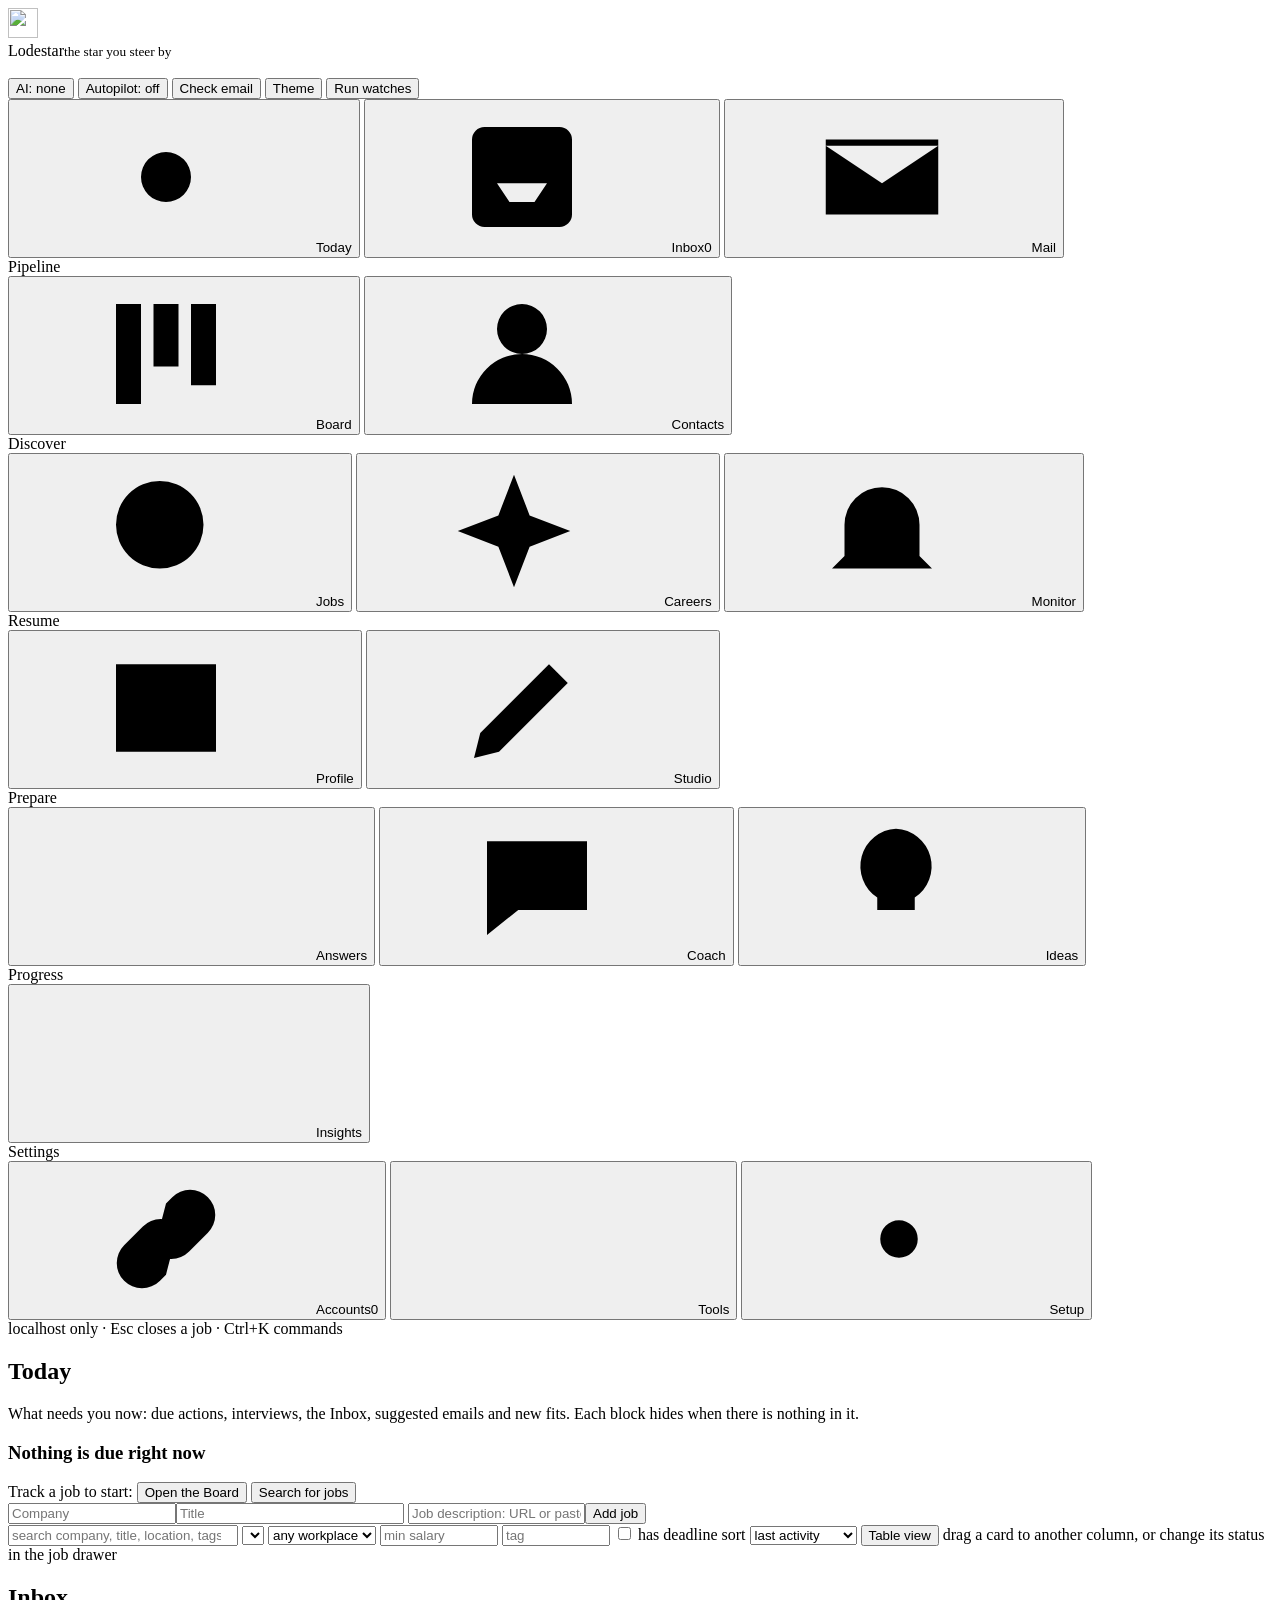
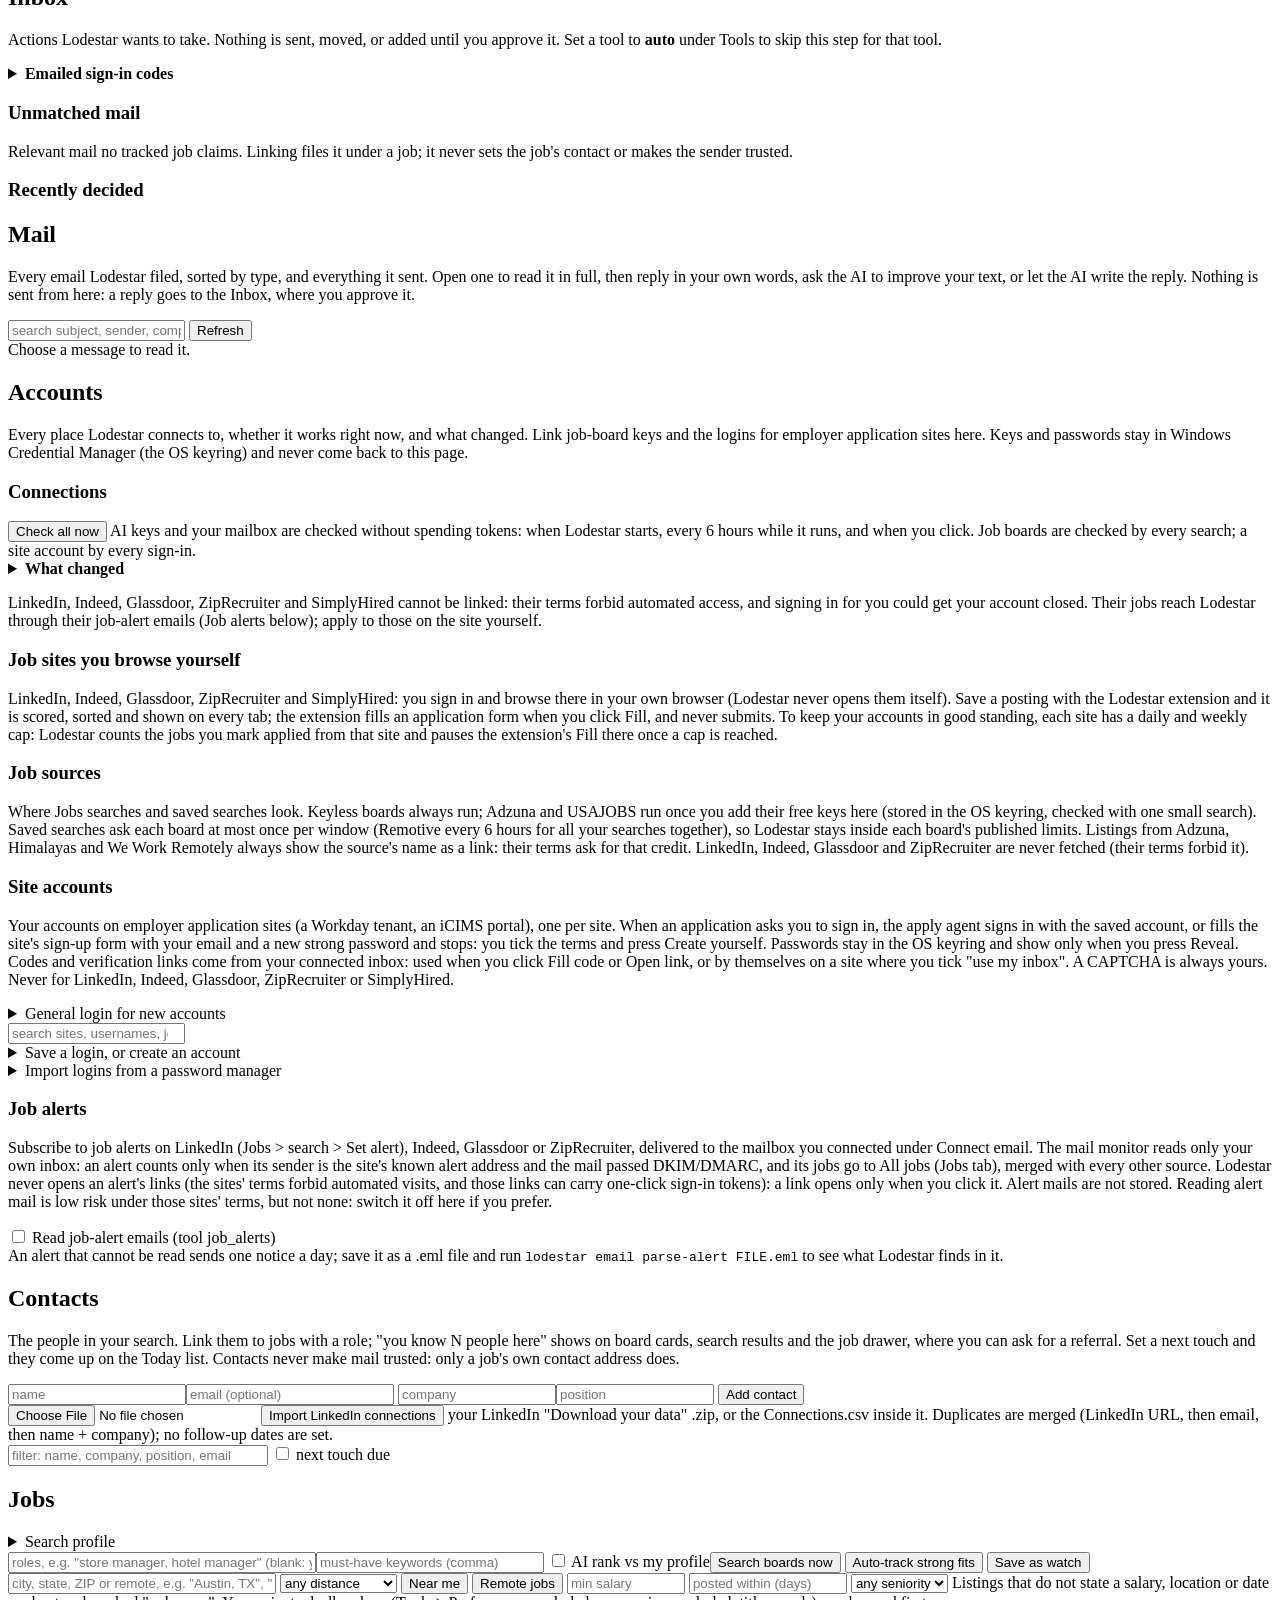
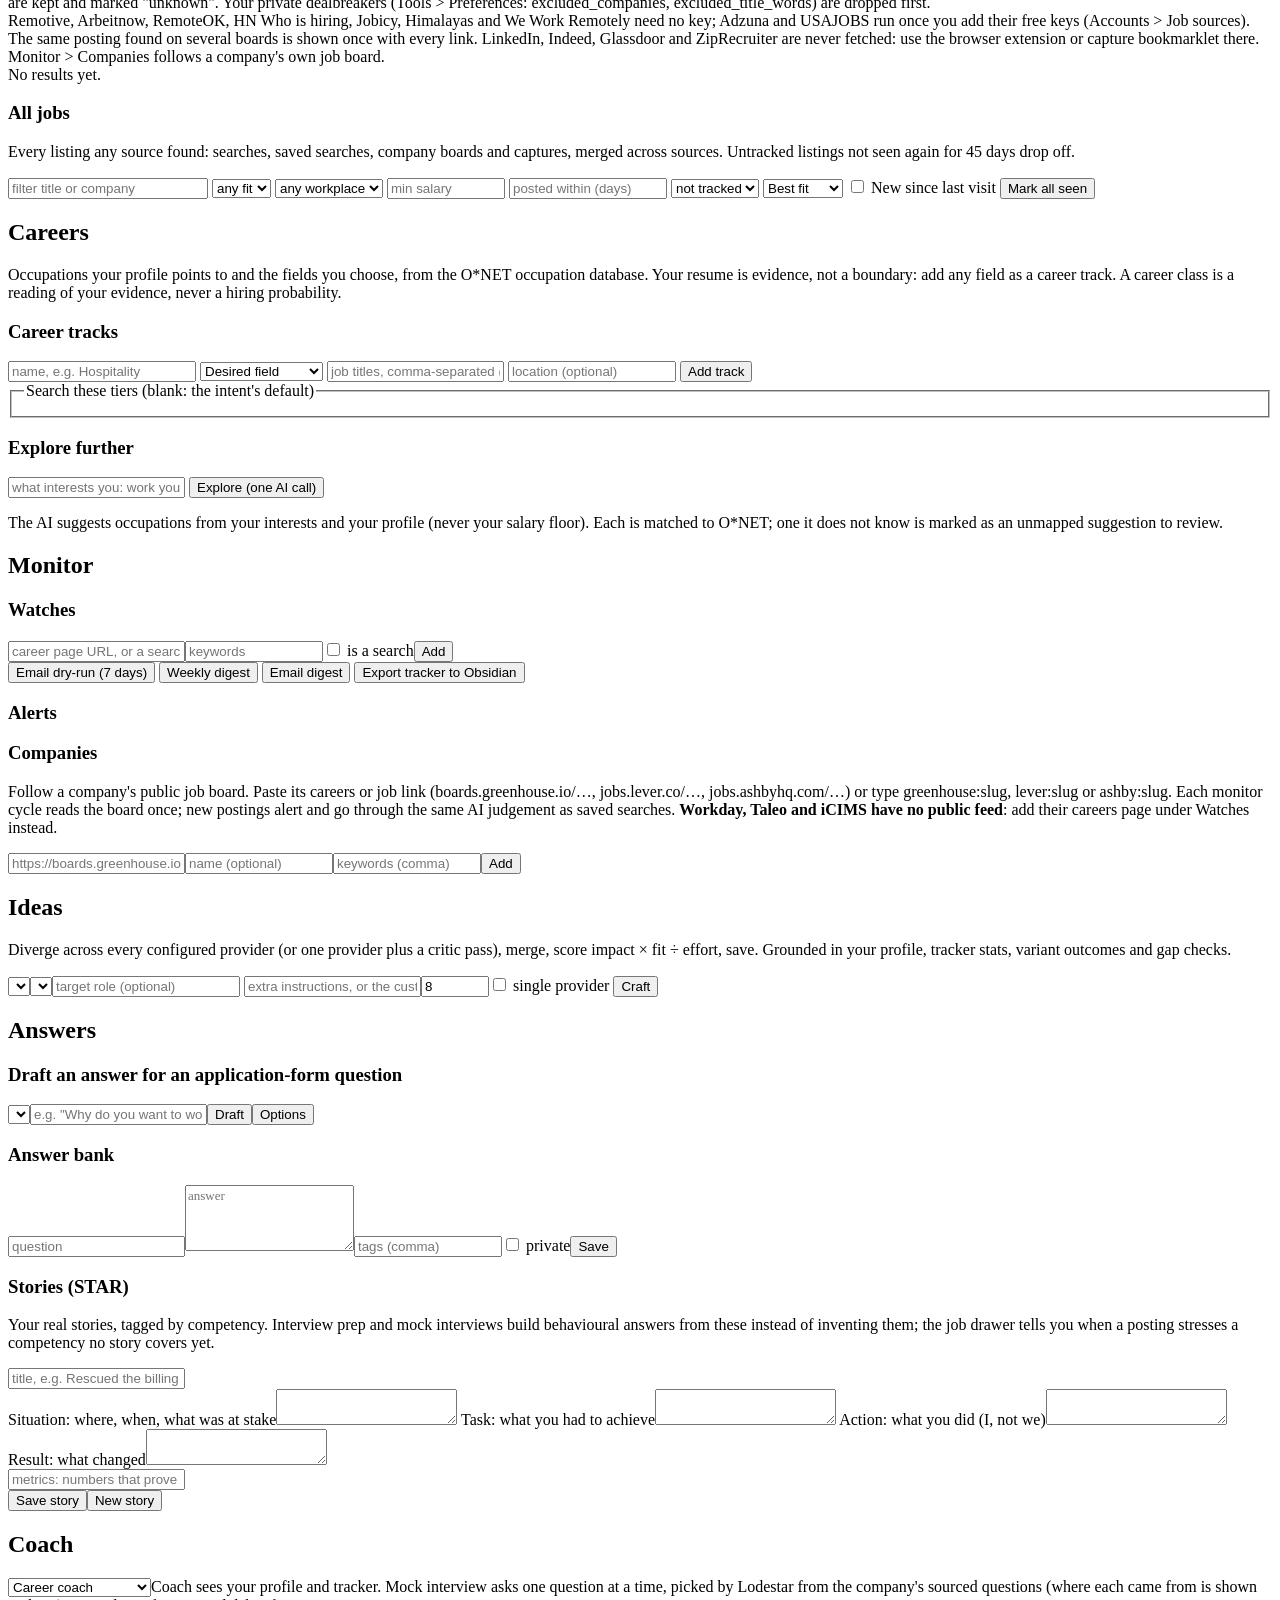
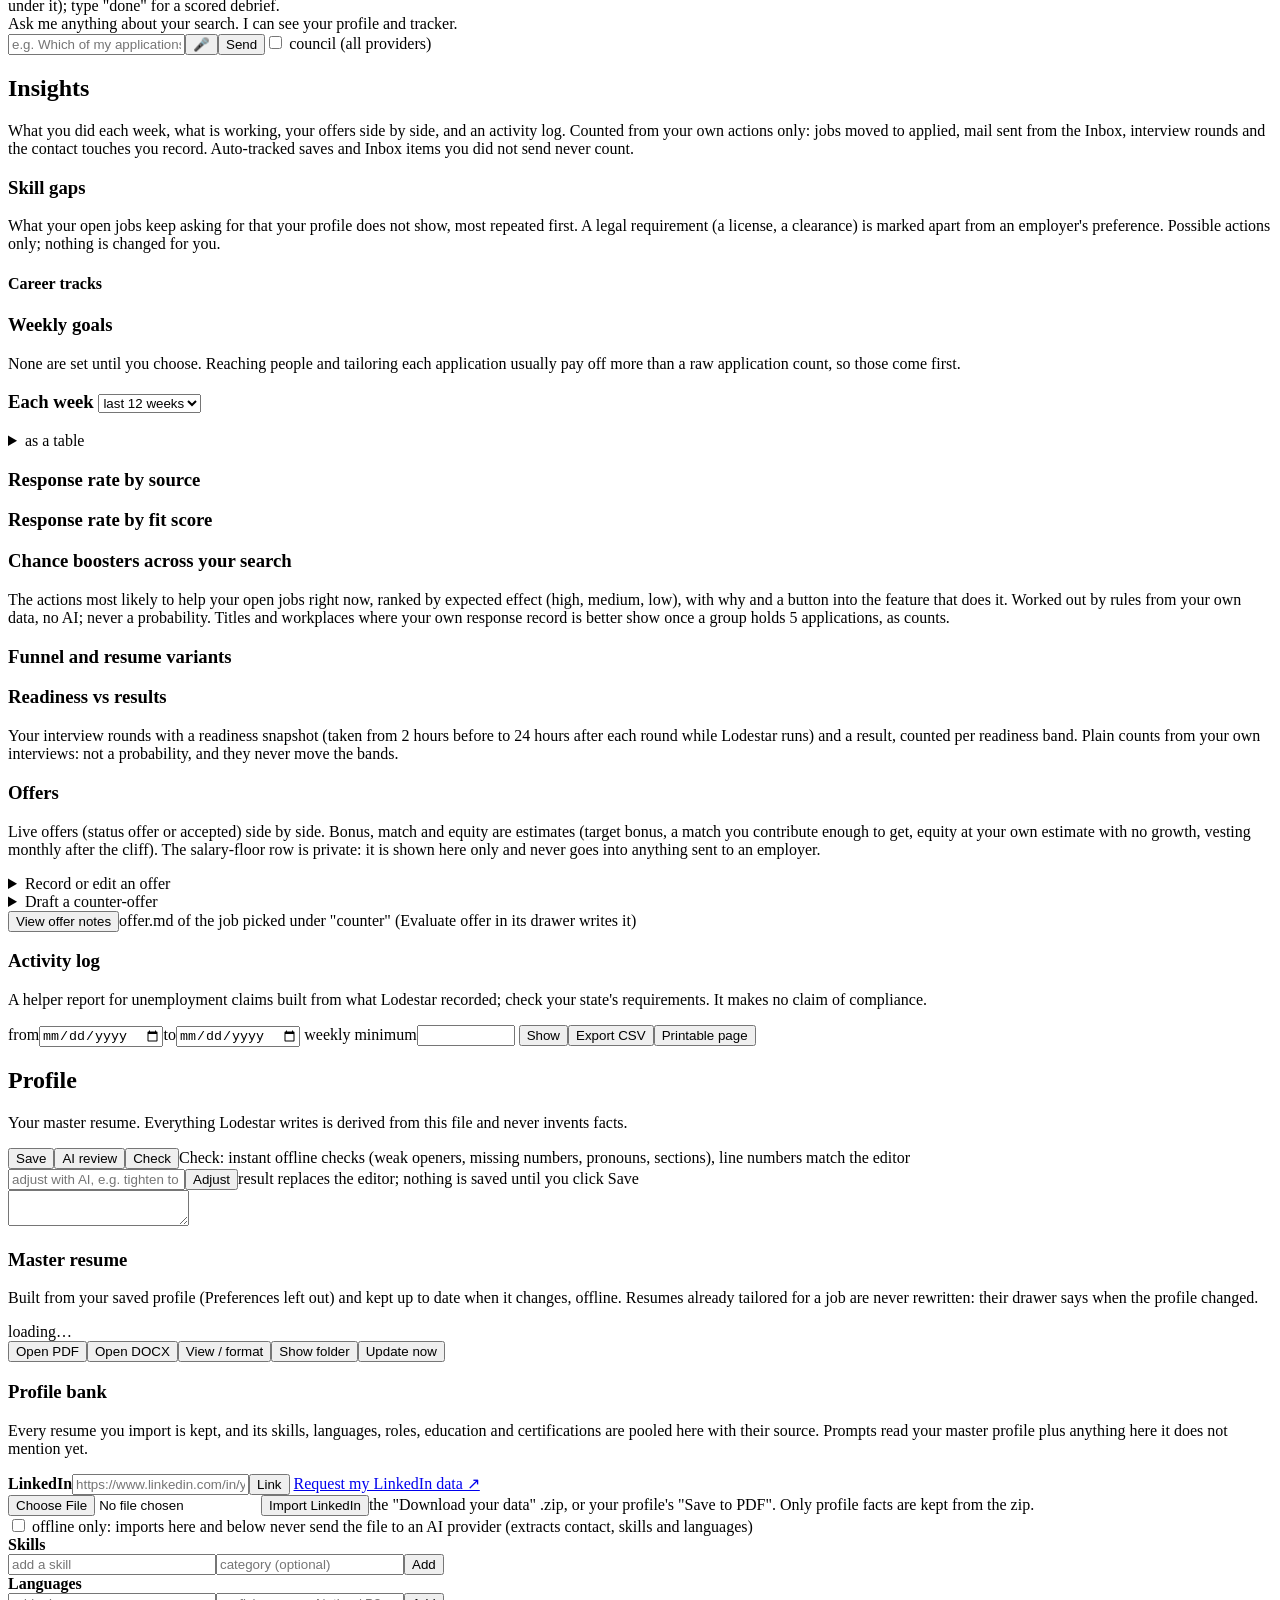
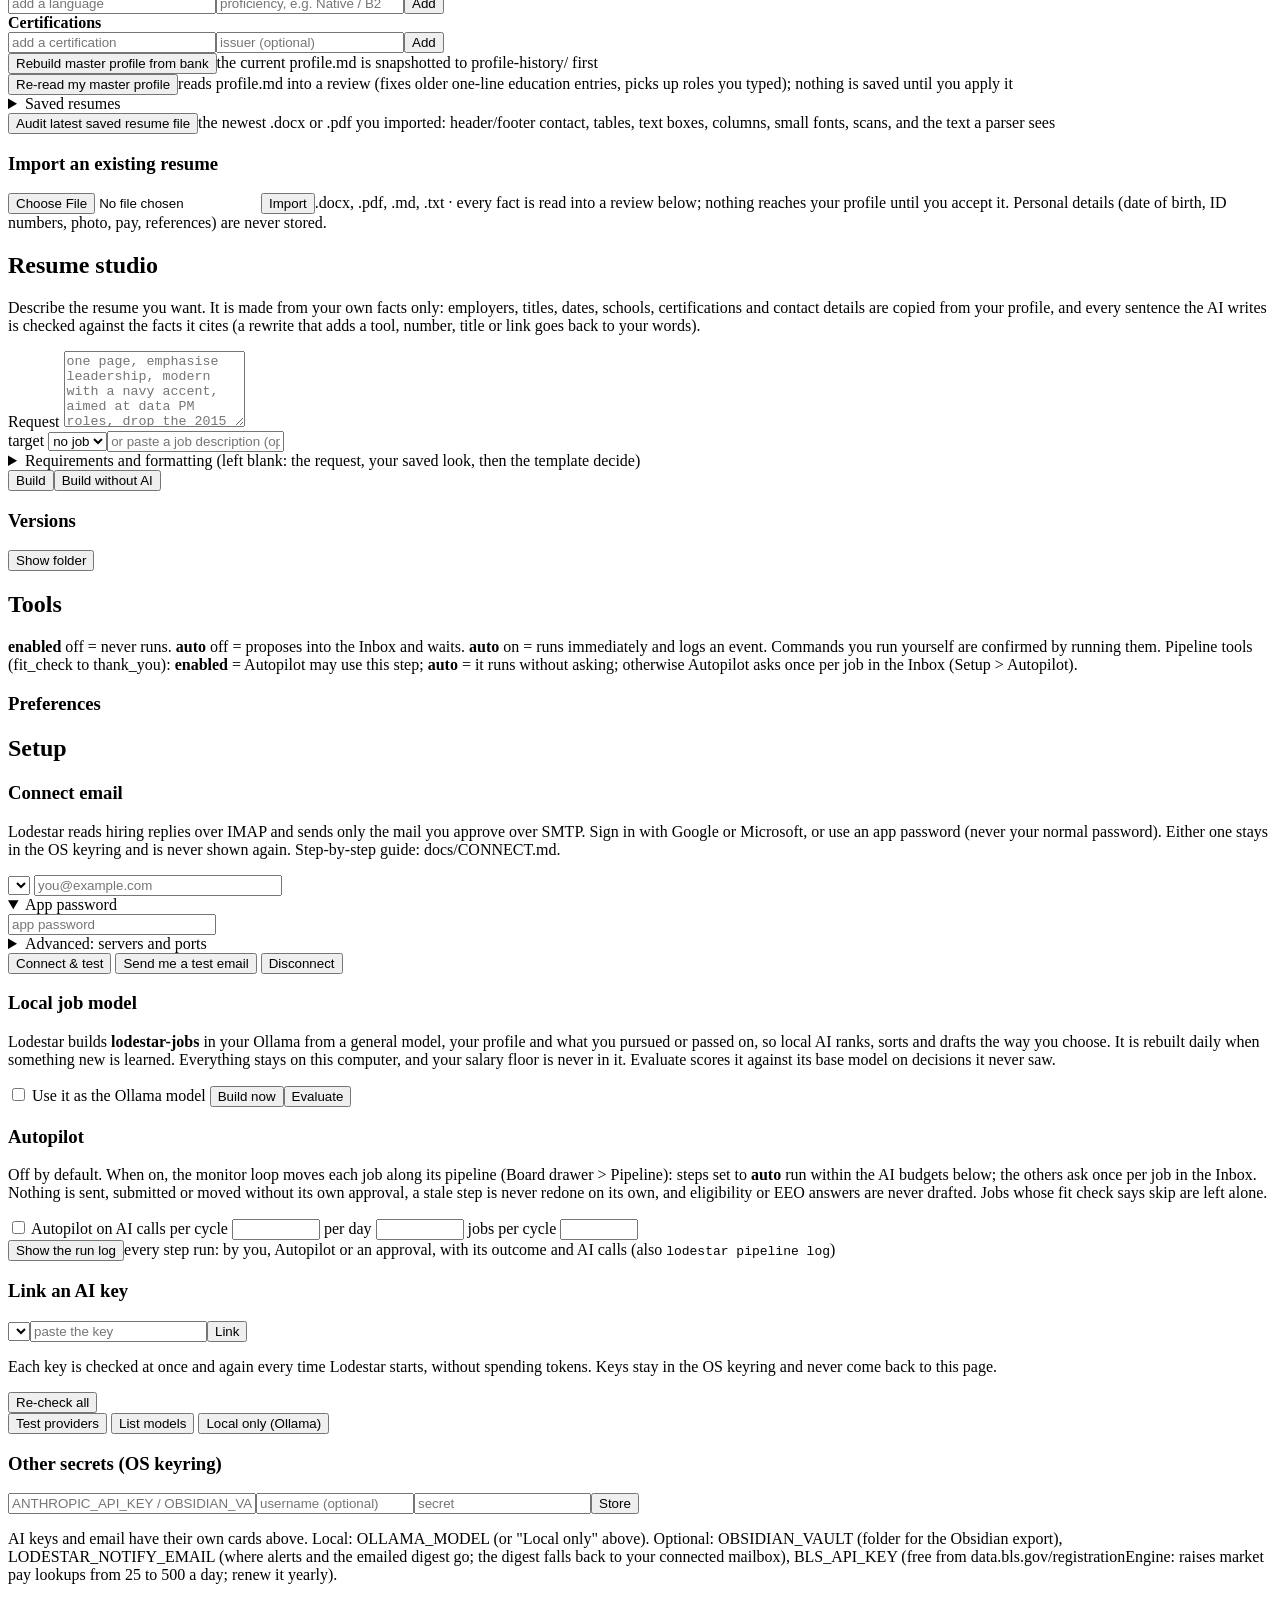
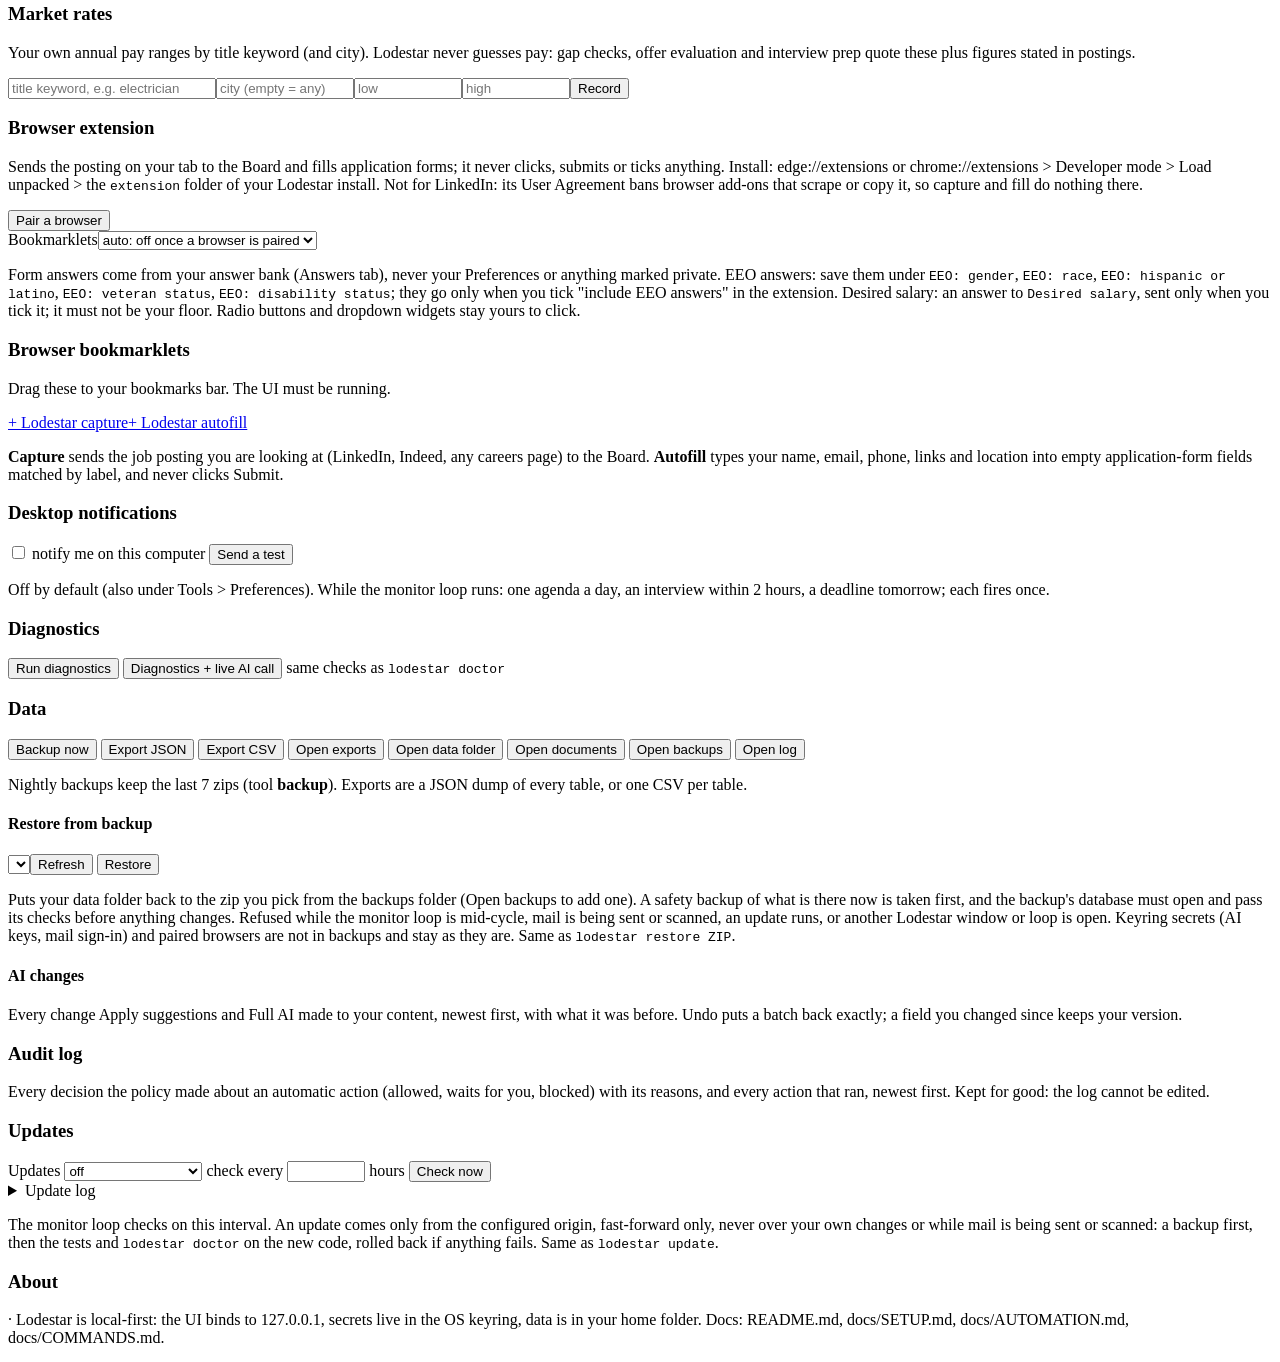
==== commit 52a9d422: "Add unit tests for primary AI swapping, password import, place search, title search, site bridge, an" ====
--- a/lodestar/static/index.html
+++ b/lodestar/static/index.html
@@ -12,6 +12,12 @@
 <div class="brand"><img src="/logo.svg" width="30" height="30" alt=""><div>Lodestar<small>the star you steer by</small></div></div>
 <div class="top"><div class="stats" id="stats"></div><span class="muted" id="loopStat" style="margin-left:14px"></span><div class="spacer"></div>
   <button class="b ghost sm" id="codesPill" style="display:none" title="a sign-in code arrived by email" onclick="go('inbox');$('#codesPanel').open=true;codesLoad()">Codes</button>
+  <button class="b ghost sm" id="aiPill" title="The primary AI every task uses: click to switch provider or model" aria-expanded="false" aria-controls="aiSwitch" onclick="aiSwitchToggle()">AI: none</button>
+  <div class="panel" id="aiSwitch" hidden role="dialog" aria-label="Switch the primary AI" style="position:absolute;right:16px;top:52px;z-index:50;min-width:320px;max-width:calc(100vw - 32px)">
+    <h3 style="margin-top:0">Primary AI</h3>
+    <div class="row"><label class="muted">Provider <select id="aiProv" onchange="aiModels()"></select></label></div>
+    <div class="row"><label class="muted">Model <select id="aiModel"></select></label><input id="aiModelOwn" placeholder="or type a model id" aria-label="model id" style="width:170px"></div>
+    <div class="row"><button class="b" onclick="aiUse(this)">Use</button><button class="b ghost" onclick="aiSwitchToggle(false)">Close</button><span class="muted" id="aiSwitchNote"></span></div></div>
   <button class="b ghost sm" id="apPill" title="Autopilot runs pipeline steps in the monitor loop within its AI budgets" onclick="go('setup');$('#apCard').scrollIntoView()">Autopilot: off</button>
   <button class="b ghost sm" id="updPill" style="display:none" onclick="go('setup');$('#updCard').scrollIntoView()">Update available</button>
   <button class="b ghost sm" id="topEmail" onclick="run('email_check',{days:3},r=>toast((r.found||[]).length+' relevant email(s)'+(r.alerts?' · '+r.alerts+' new listing(s) from job alerts (Jobs tab)':'')+(r.note?'\n'+r.note:''),r.note?'err':'ok'),this)">Check email</button>
@@ -169,7 +175,11 @@
         <input id="acctUser" autocomplete="off" placeholder="username or email" aria-label="username or email" style="width:200px">
         <input id="acctPw" type="password" autocomplete="new-password" placeholder="password (empty: Lodestar makes one)" aria-label="password" style="width:220px"></div>
       <div class="row"><button class="b" onclick="acctAdd(this)">Save login</button><button class="b ghost" onclick="acctCreate(this)">Create an account there</button>
-        <span class="muted">Create opens the link in the agent's window and fills the sign-up form; you press Create.</span></div></details></div>
+        <span class="muted">Create opens the link in the agent's window and fills the sign-up form; you press Create.</span></div></details>
+    <details id="acctImport"><summary class="muted">Import logins from a password manager</summary>
+      <p class="muted">Export your logins as CSV from Chrome, Edge, Firefox, Bitwarden, 1Password, LastPass, Dashlane or KeePass, then choose the file. Lodestar keeps only job-application sites (application systems such as Greenhouse or Workday, and the sites of jobs you track), never LinkedIn, Indeed, Glassdoor, ZipRecruiter or SimplyHired. You see the sites and usernames first; passwords are never shown. On Import each password goes only into Windows' encrypted credential store, used by the apply agent to sign in; no AI ever sees one. Delete the export file afterwards: it is plain text.</p>
+      <div class="row"><input type="file" id="acctImpFile" accept=".csv,text/csv" aria-label="password manager export (CSV)" onchange="acctImpRead(this)"></div>
+      <div id="acctImpReview"></div></details></div>
   <div class="panel" id="alertCard"><h3>Job alerts</h3>
     <p class="muted">Subscribe to job alerts on LinkedIn (Jobs &gt; search &gt; Set alert), Indeed, Glassdoor or ZipRecruiter, delivered to the mailbox you connected under Connect email. The mail monitor reads only your own inbox: an alert counts only when its sender is the site's known alert address and the mail passed DKIM/DMARC, and its jobs go to All jobs (Jobs tab), merged with every other source. Lodestar never opens an alert's links (the sites' terms forbid automated visits, and those links can carry one-click sign-in tokens): a link opens only when you click it. Alert mails are not stored. Reading alert mail is low risk under those sites' terms, but not none: switch it off here if you prefer.</p>
     <div class="row"><label><input type="checkbox" id="alertsOn" onchange="alertsToggle(this.checked)"> Read job-alert emails (tool job_alerts)</label></div>
@@ -209,7 +219,10 @@
     <button class="b ghost" title="AI-judge the results; strong fits go to the Inbox (tool: auto_track). Listings that look stale are skipped." onclick="run('auto_track',searchParams(),r=>toast(r.results.length+' strong fit(s) proposed (Inbox, or tracked if auto_track is auto)'+((r.errors||[]).length?'\ncould not read: '+r.errors.join('; '):''),(r.errors||[]).length?'err':'ok'),this)">Auto-track strong fits</button>
     <button class="b ghost" title="alert on new listings for this query and these filters (Monitor > Watches)" onclick="saveSearch()">Save as watch</button></div>
   <div class="row filters" aria-label="Search filters">
-    <input id="sLoc" oninput="renderSiteSearch()" placeholder='location, e.g. "Austin, TX or remote"' aria-label="Location filter" style="width:200px">
+    <input id="sLoc" oninput="renderSiteSearch()" placeholder='city, state, ZIP or remote, e.g. "Austin, TX", "78701", "TX", "Remote (US)"' aria-label="Location filter" style="width:260px">
+    <select id="sRadius" aria-label="Distance" title="How far from the place: USAJOBS and Adzuna search around it; the other boards match the place named in each listing"><option value="">any distance</option><option value="10">within 10 miles</option><option value="25">within 25 miles</option><option value="50">within 50 miles</option><option value="100">within 100 miles</option></select>
+    <button class="b ghost sm" id="sNear" onclick="nearMe()" title="Use the place in your profile (Preferences > Locations, else your contact line)">Near me</button>
+    <button class="b ghost sm" id="sRemote" onclick="remoteSearch(this)" title="Search remote jobs only (open to your country when your location says e.g. Remote (US))">Remote jobs</button>
     <input id="sSal" type="number" min="0" step="1000" placeholder="min salary" aria-label="Minimum salary" style="width:110px">
     <input id="sDays" type="number" min="1" max="3650" placeholder="posted within (days)" aria-label="Posted within days" style="width:150px">
     <select id="sLevel" aria-label="Seniority" onchange="renderSiteSearch()"><option value="">any seniority</option><option>intern</option><option>junior</option><option>mid</option><option>senior</option><option>staff</option><option>lead</option><option>manager</option></select><span id="sLevelHint"></span>
@@ -474,6 +487,11 @@
       <button class="b ghost" id="eSend" onclick="emailSend(this)">Send me a test email</button>
       <button class="b ghost" id="eOff" onclick="emailDisconnect()">Disconnect</button></div>
     <div id="eStatus" role="status" aria-live="polite"></div></div>
+  <div class="panel" id="jmCard"><h3>Local job model</h3>
+    <p class="muted">Lodestar builds <b>lodestar-jobs</b> in your Ollama from a general model, your profile and what you pursued or passed on, so local AI ranks, sorts and drafts the way you choose. It is rebuilt daily when something new is learned. Everything stays on this computer, and your salary floor is never in it. Evaluate scores it against its base model on decisions it never saw.</p>
+    <div class="row"><label><input type="checkbox" id="jmOn" onchange="setPref('jobmodel',this.checked)"> Use it as the Ollama model</label>
+      <button class="b" id="jmBuild" onclick="jmRun('build',this)">Build now</button><button class="b ghost" id="jmEval" onclick="jmRun('eval',this)">Evaluate</button></div>
+    <div id="jmStatus" class="muted" aria-live="polite"></div></div>
   <div class="panel" id="apCard"><h3>Autopilot</h3>
     <p class="muted">Off by default. When on, the monitor loop moves each job along its pipeline (Board drawer &gt; Pipeline): steps set to <b>auto</b> run within the AI budgets below; the others ask once per job in the Inbox. Nothing is sent, submitted or moved without its own approval, a stale step is never redone on its own, and eligibility or EEO answers are never drafted. Jobs whose fit check says skip are left alone.</p>
     <div class="row"><label><input type="checkbox" id="apOn" onchange="setPref('autopilot',this.checked)"> Autopilot on</label>
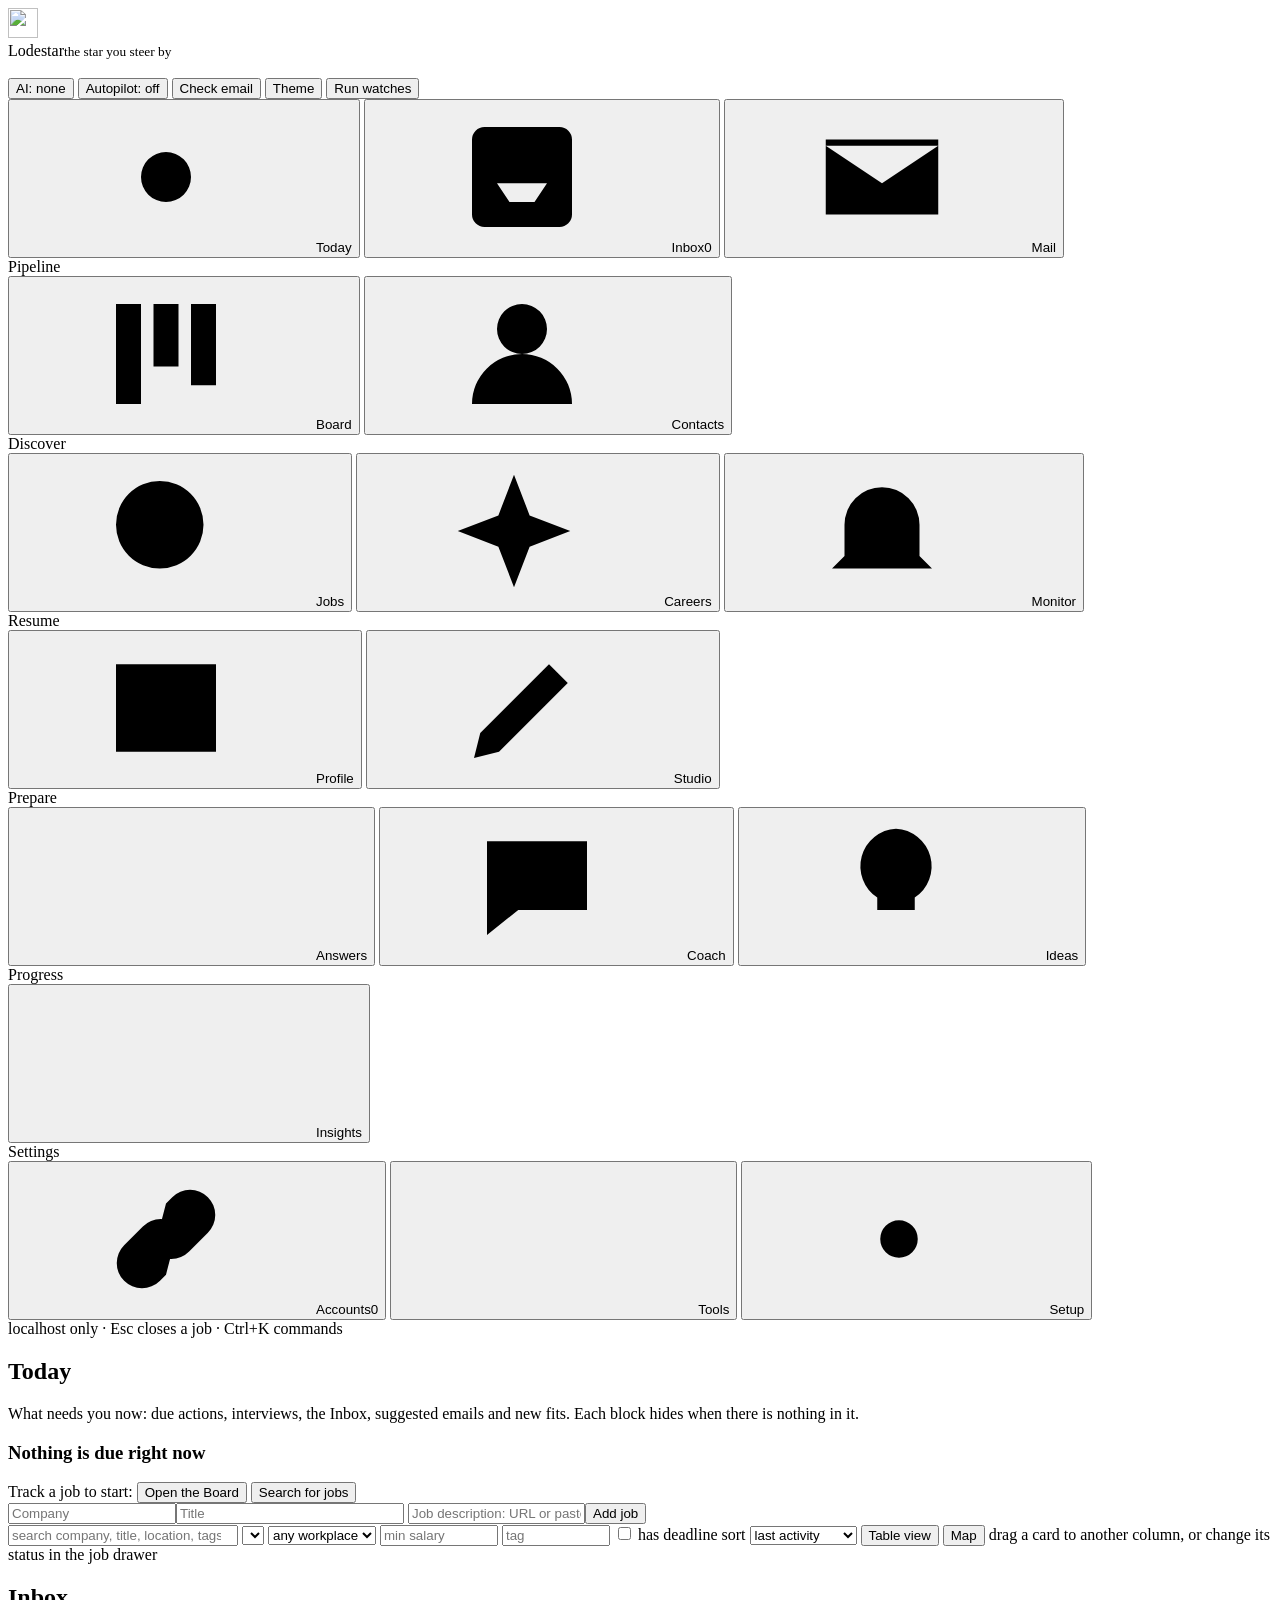
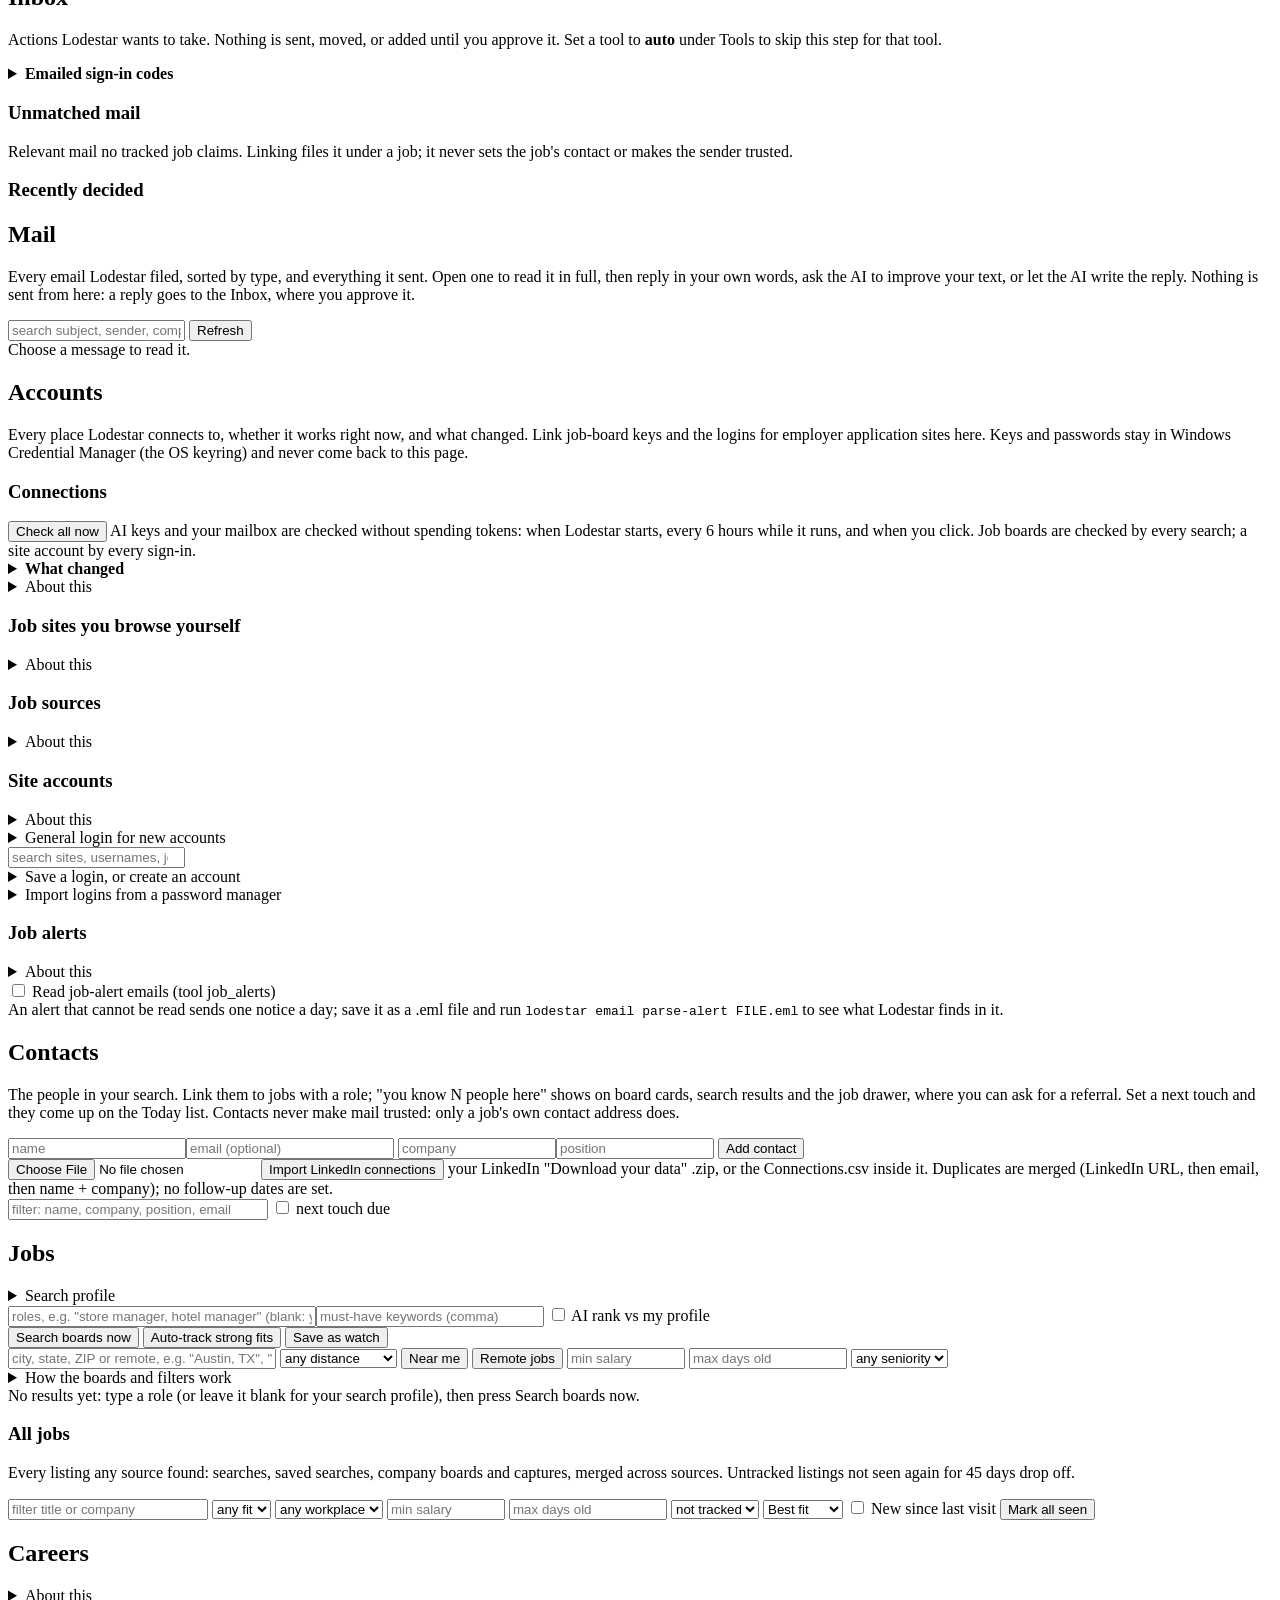
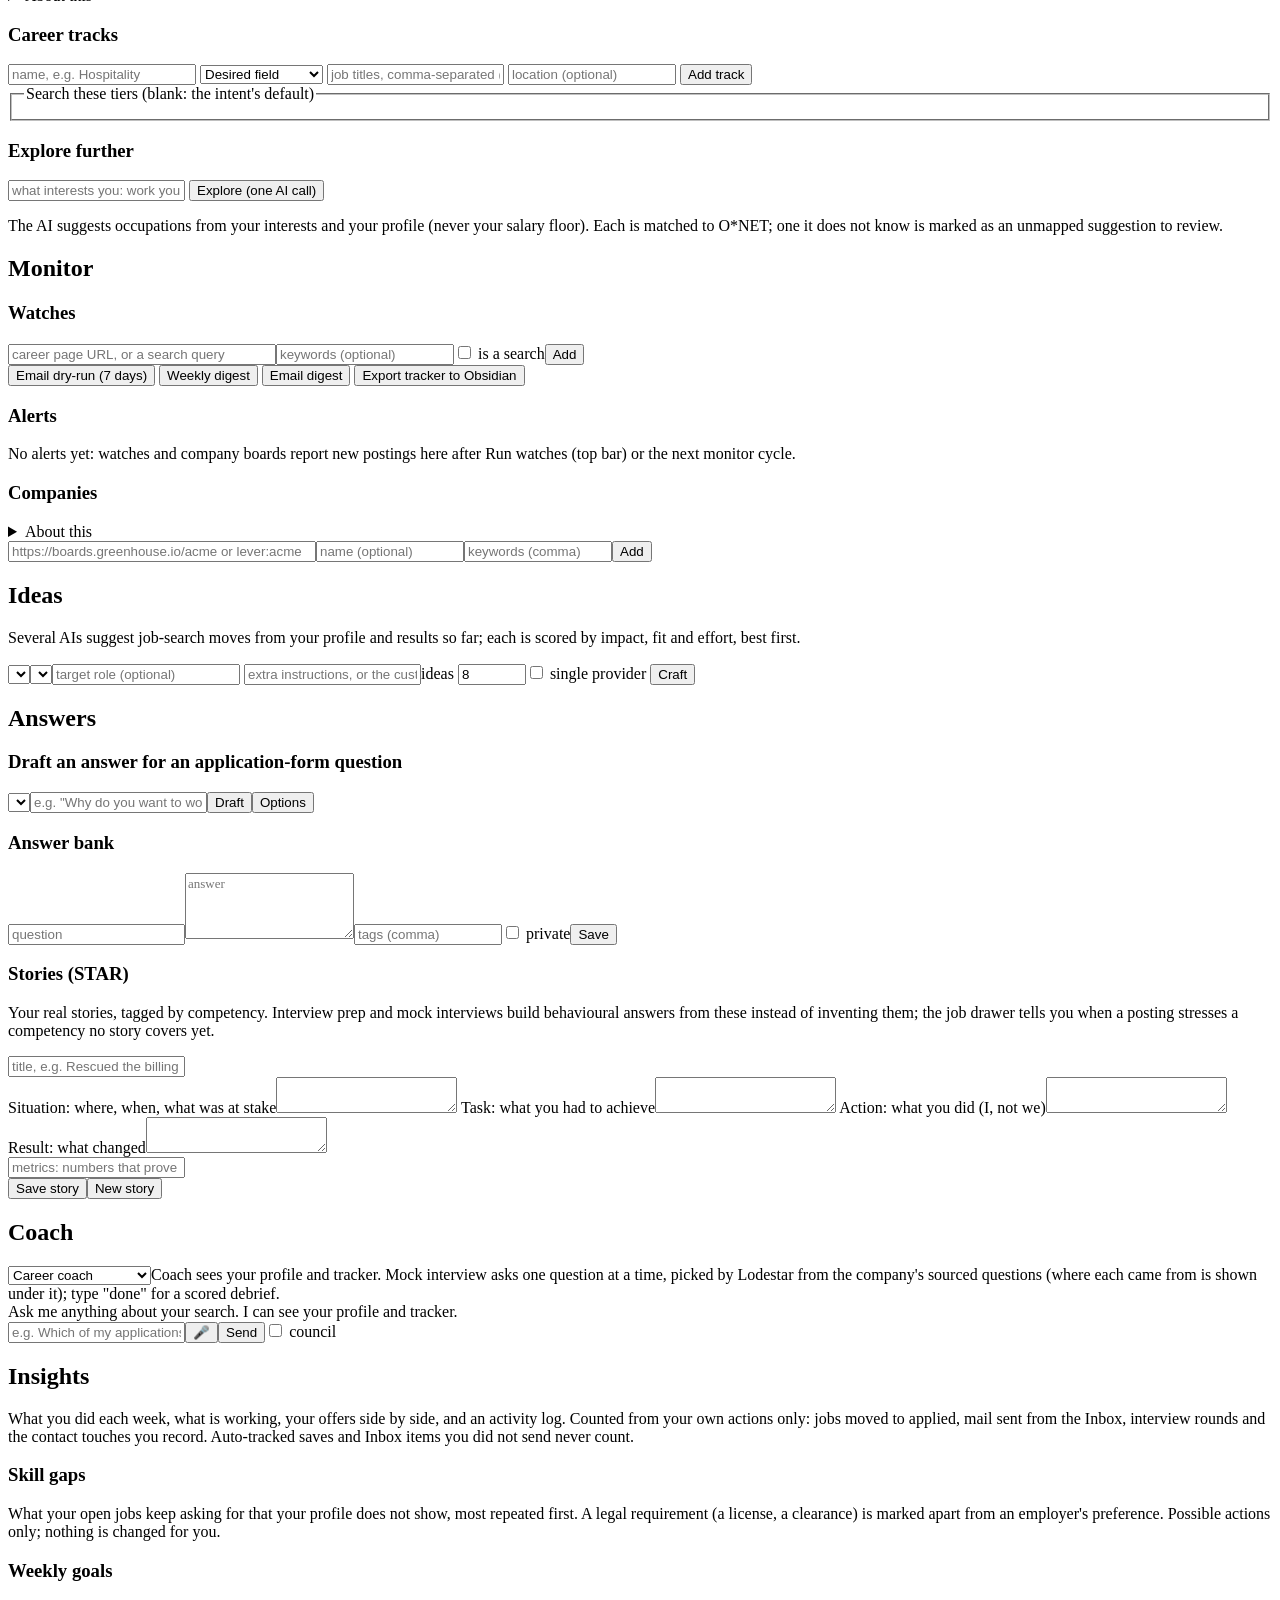
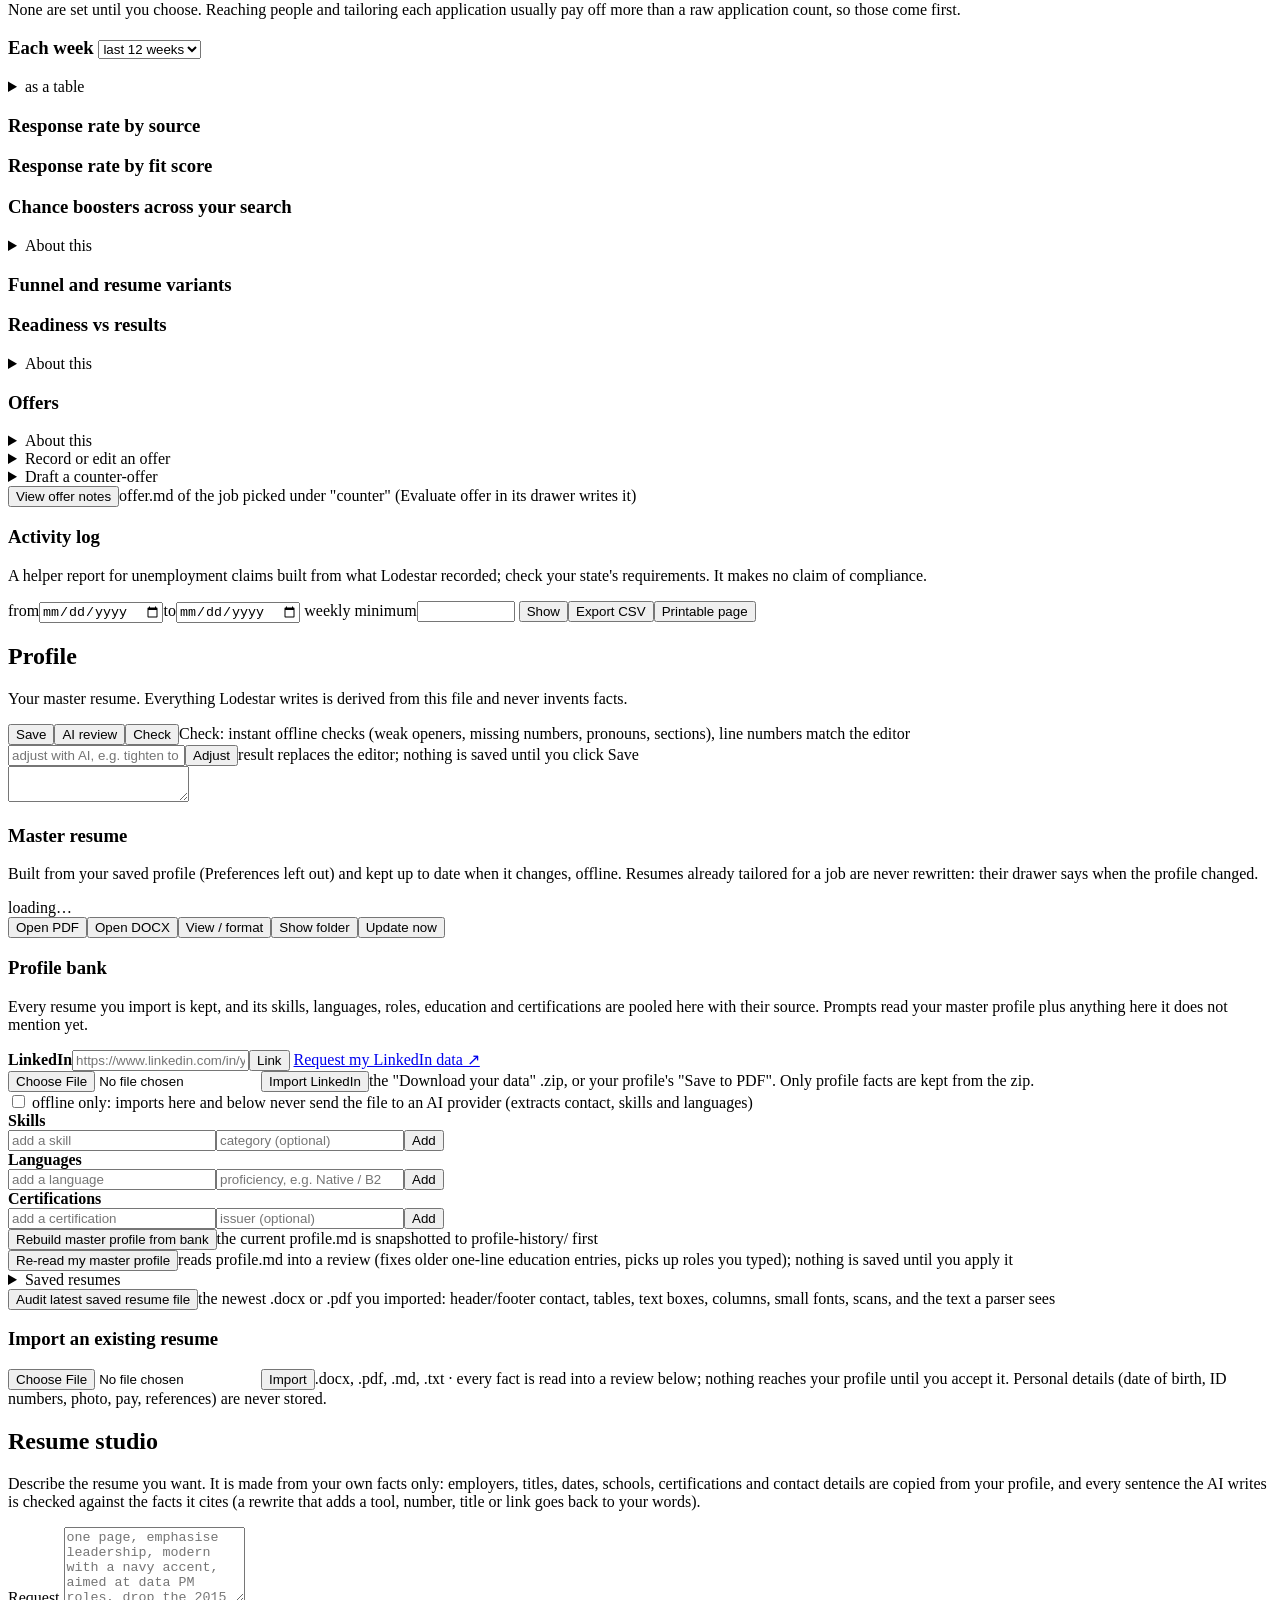
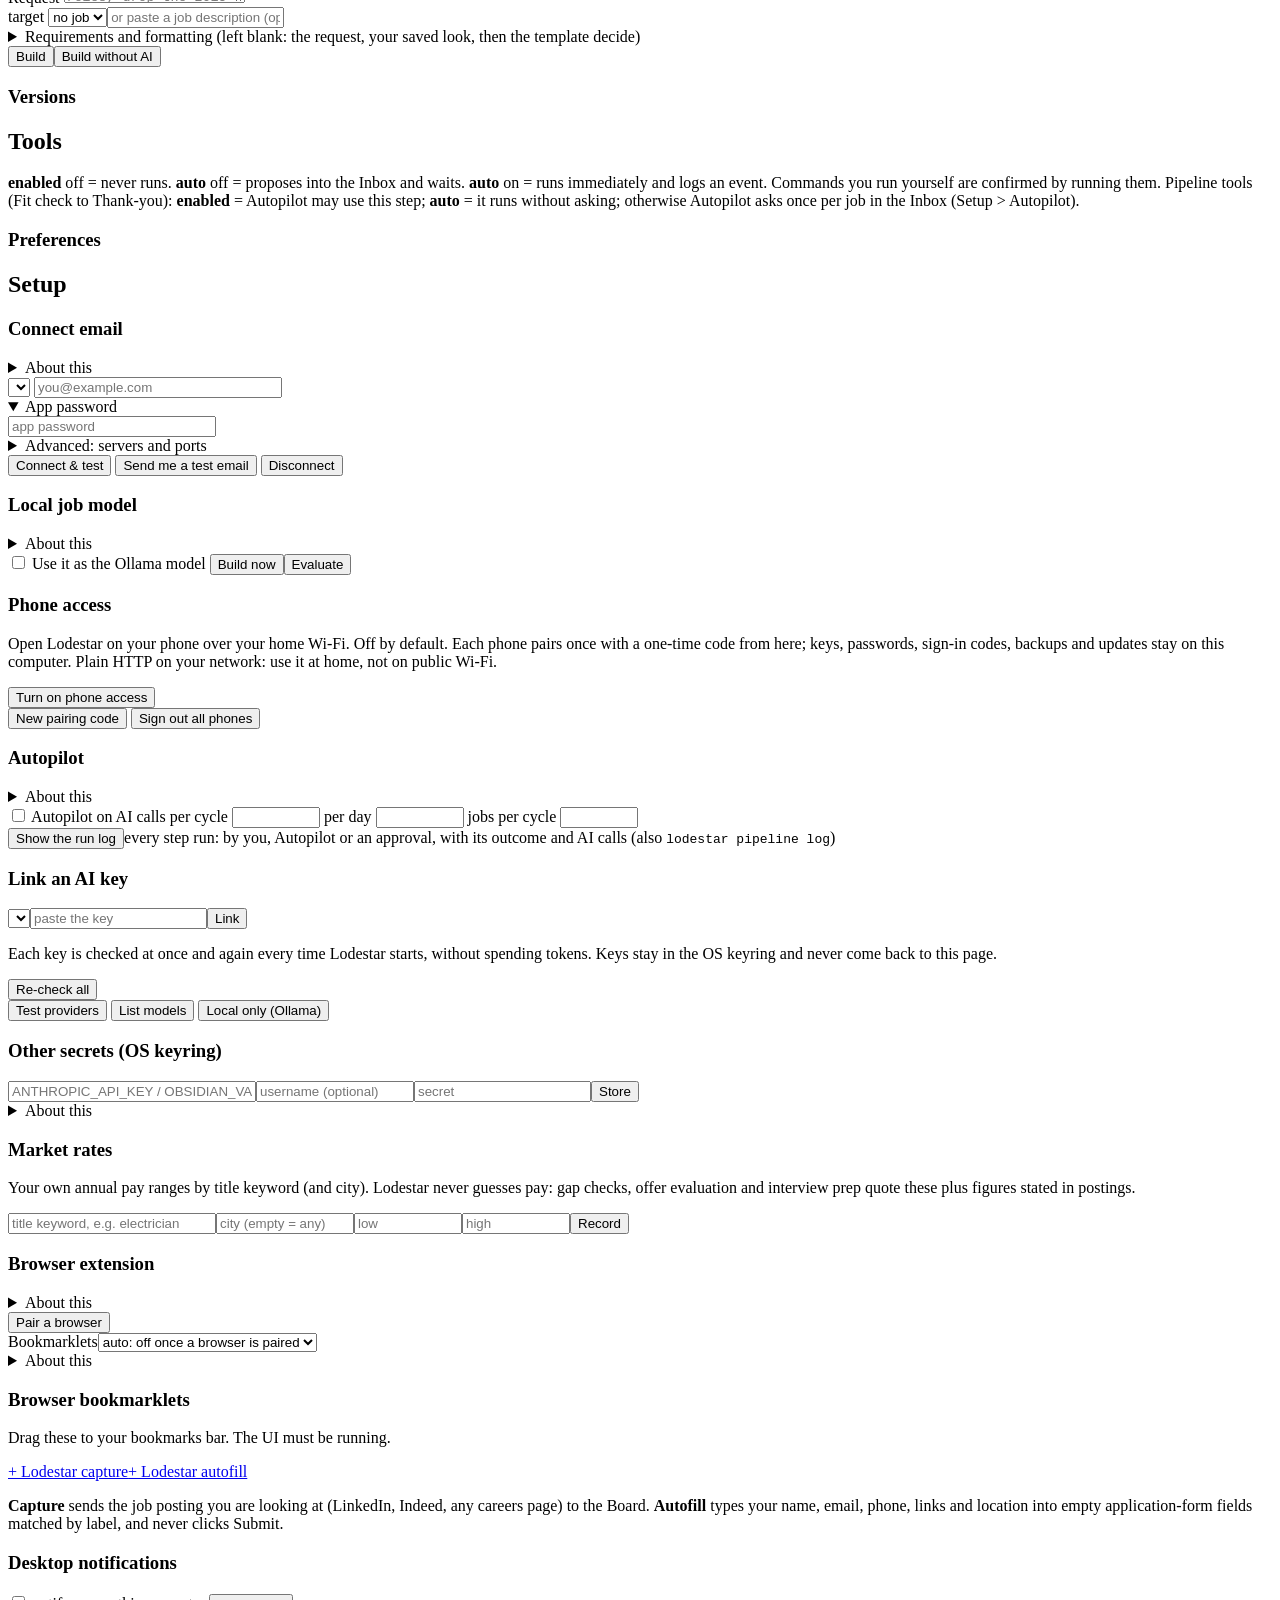
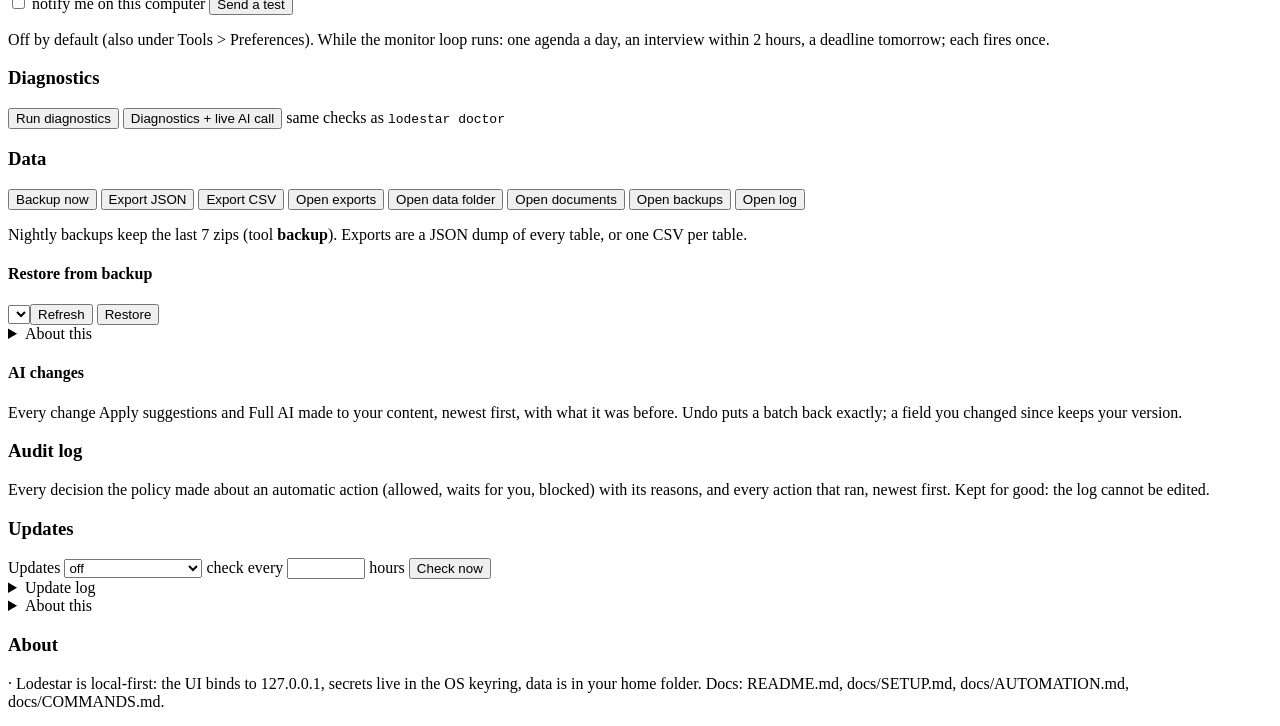
==== commit 5d995dff: "Add tests for various features and functionalities (pass 53-54) - Implement tests for council switch" ====
--- a/lodestar/static/index.html
+++ b/lodestar/static/index.html
@@ -10,14 +10,22 @@
 </head>
 <body>
 <div class="brand"><img src="/logo.svg" width="30" height="30" alt=""><div>Lodestar<small>the star you steer by</small></div></div>
-<div class="top"><div class="stats" id="stats"></div><span class="muted" id="loopStat" style="margin-left:14px"></span><div class="spacer"></div>
+<div class="top"><div class="stats" id="stats"></div><span class="muted" id="loopStat" style="margin-left:10px"></span><div class="spacer"></div>
   <button class="b ghost sm" id="codesPill" style="display:none" title="a sign-in code arrived by email" onclick="go('inbox');$('#codesPanel').open=true;codesLoad()">Codes</button>
   <button class="b ghost sm" id="aiPill" title="The primary AI every task uses: click to switch provider or model" aria-expanded="false" aria-controls="aiSwitch" onclick="aiSwitchToggle()">AI: none</button>
   <div class="panel" id="aiSwitch" hidden role="dialog" aria-label="Switch the primary AI" style="position:absolute;right:16px;top:52px;z-index:50;min-width:320px;max-width:calc(100vw - 32px)">
     <h3 style="margin-top:0">Primary AI</h3>
     <div class="row"><label class="muted">Provider <select id="aiProv" onchange="aiModels()"></select></label></div>
     <div class="row"><label class="muted">Model <select id="aiModel"></select></label><input id="aiModelOwn" placeholder="or type a model id" aria-label="model id" style="width:170px"></div>
-    <div class="row"><button class="b" onclick="aiUse(this)">Use</button><button class="b ghost" onclick="aiSwitchToggle(false)">Close</button><span class="muted" id="aiSwitchNote"></span></div></div>
+    <div class="row"><button class="b" onclick="aiUse(this)">Use</button><button class="b ghost" onclick="aiSwitchToggle(false)">Close</button><span class="muted" id="aiSwitchNote"></span></div>
+    <h4>Council <label class="muted" style="font-weight:400"><input type="checkbox" id="aiCouncilOn" onchange="aiCouncilOn(this)"> on</label></h4>
+    <p class="muted" id="aiCouncilNote">The models the council asks (when you tick "council") and the AI cross-check uses as reviewers. Off: those requests use the primary AI alone.</p>
+    <div id="aiCouncilBox">
+      <div id="aiCouncil" class="chips" aria-label="Council models"></div>
+      <div class="row"><label class="muted">Provider <select id="aiCProv" onchange="aiCModels()" aria-label="Council provider"></select></label>
+        <label class="muted">Model <select id="aiCModel" aria-label="Council model"></select></label>
+        <input id="aiCModelOwn" placeholder="or type a model id" aria-label="council model id" style="width:150px"></div>
+      <div class="row"><button class="b ghost sm" onclick="aiCouncilAdd(this)">Add to the council</button><button class="b ghost sm" onclick="aiCouncilSet([],this)">Reset: every provider</button></div></div></div>
   <button class="b ghost sm" id="apPill" title="Autopilot runs pipeline steps in the monitor loop within its AI budgets" onclick="go('setup');$('#apCard').scrollIntoView()">Autopilot: off</button>
   <button class="b ghost sm" id="updPill" style="display:none" onclick="go('setup');$('#updCard').scrollIntoView()">Update available</button>
   <button class="b ghost sm" id="topEmail" onclick="run('email_check',{days:3},r=>toast((r.found||[]).length+' relevant email(s)'+(r.alerts?' · '+r.alerts+' new listing(s) from job alerts (Jobs tab)':'')+(r.note?'\n'+r.note:''),r.note?'err':'ok'),this)">Check email</button>
@@ -80,7 +88,7 @@
   <div class="panel" id="onboard" style="display:none"></div>
   <div class="aihead" data-adv-slot="today"></div>
   <div class="panel today" id="today" style="display:none"></div>
-  <div class="row" id="upcoming" style="margin-top:4px"></div>
+  <div class="row panel" id="upcoming" style="margin-top:4px"></div>
   <div class="panel" id="todayEmpty"><h3>Nothing is due right now</h3><div class="row">Track a job to start: <button class="b sm" onclick="go('board')">Open the Board</button> <button class="b ghost sm" onclick="go('search')">Search for jobs</button></div></div>
 </section>
 
@@ -103,8 +111,10 @@
     <label class="muted"><input type="checkbox" id="fDl"> has deadline</label>
     <label class="muted">sort <select id="fSort" aria-label="Sort jobs"><option value="updated">last activity</option><option value="stale">stalest first</option><option value="fit">best fit</option><option value="match">coverage</option><option value="salary">salary</option><option value="excitement">excitement</option><option value="deadline">deadline</option><option value="">(table column)</option></select></label>
     <button class="b ghost sm" id="fView" onclick="toggleView()" aria-pressed="false">Table view</button>
+    <button class="b ghost sm" id="fMap" onclick="mapToggle(this)" aria-pressed="false" title="where your open jobs are and how far from your home place (offline, U.S. places)">Map</button>
     <span class="muted">drag a card to another column, or change its status in the job drawer</span>
   </div>
+  <div class="panel" id="boardMap" hidden></div>
   <div class="row" id="bulk" style="display:none"><b id="bulkN"></b>
     <select id="bulkStatus" aria-label="New status for the selected jobs"></select><button class="b ghost sm" onclick="bulkStatus()">Set status</button>
     <input id="bulkTag" placeholder="tag" aria-label="Tag to add to the selected jobs" style="width:110px"><button class="b ghost sm" onclick="bulkTag()">Add tag</button>
@@ -123,7 +133,7 @@
   <details class="panel" id="codesPanel" ontoggle="if(this.open)codesLoad()"><summary><b>Emailed sign-in codes</b> <span class="muted" id="codesN"></span></summary>
     <div class="row"><button class="b ghost sm" onclick="codesCheck(this)">Check for a code now</button></div>
     <div id="codesList" role="status" aria-live="polite"></div>
-    <p class="muted">Codes that job sites email you, from senders that pass DKIM/DMARC, received in the last 15 minutes. They are kept in memory only and never saved. Lodestar enters one only into a site account's form in the agent's window, when you click Fill code under Accounts &gt; Site accounts (or by itself on a site where you allowed that).</p></details>
+    <details class="help"><summary>About this</summary><div><p>Codes that job sites email you, from senders that pass DKIM/DMARC, received in the last 15 minutes. They are kept in memory only and never saved. Lodestar enters one only into a site account's form in the agent's window, when you click Fill code under Accounts &gt; Site accounts (or by itself on a site where you allowed that).</p></div></details></details>
   <div id="questions"></div>
   <div id="inboxList"></div>
   <h3>Unmatched mail</h3>
@@ -152,22 +162,22 @@
       <span class="muted">AI keys and your mailbox are checked without spending tokens: when Lodestar starts, every 6 hours while it runs, and when you click. Job boards are checked by every search; a site account by every sign-in.</span></div>
     <div id="connList" class="list" role="status" aria-live="polite"></div>
     <details id="connHistD"><summary><b>What changed</b> <span class="muted" id="connHistN"></span></summary><div id="connHist" class="list"></div></details>
-    <p class="muted">LinkedIn, Indeed, Glassdoor, ZipRecruiter and SimplyHired cannot be linked: their terms forbid automated access, and signing in for you could get your account closed. Their jobs reach Lodestar through their job-alert emails (Job alerts below); apply to those on the site yourself.</p></div>
+    <details class="help"><summary>About this</summary><div><p>LinkedIn, Indeed, Glassdoor, ZipRecruiter and SimplyHired cannot be linked: their terms forbid automated access, and signing in for you could get your account closed. Their jobs reach Lodestar through their job-alert emails (Job alerts below); apply to those on the site yourself.</p></div></details></div>
   <div class="panel" id="siteCard"><h3>Job sites you browse yourself</h3>
-    <p class="muted">LinkedIn, Indeed, Glassdoor, ZipRecruiter and SimplyHired: you sign in and browse there in your own browser (Lodestar never opens them itself). Save a posting with the Lodestar extension and it is scored, sorted and shown on every tab; the extension fills an application form when you click Fill, and never submits. To keep your accounts in good standing, each site has a daily and weekly cap: Lodestar counts the jobs you mark applied from that site and pauses the extension's Fill there once a cap is reached.</p>
+    <details class="help"><summary>About this</summary><div><p>LinkedIn, Indeed, Glassdoor, ZipRecruiter and SimplyHired: you sign in and browse there in your own browser (Lodestar never opens them itself). Save a posting with the Lodestar extension and it is scored, sorted and shown on every tab; the extension fills an application form when you click Fill, and never submits. To keep your accounts in good standing, each site has a daily and weekly cap: Lodestar counts the jobs you mark applied from that site and pauses the extension's Fill there once a cap is reached.</p></div></details>
     <div id="siteList" class="list" role="status" aria-live="polite"></div></div>
   <div class="panel" id="srcCard"><h3>Job sources</h3>
-    <p class="muted">Where Jobs searches and saved searches look. Keyless boards always run; Adzuna and USAJOBS run once you add their free keys here (stored in the OS keyring, checked with one small search). Saved searches ask each board at most once per window (Remotive every 6 hours for all your searches together), so Lodestar stays inside each board's published limits. Listings from Adzuna, Himalayas and We Work Remotely always show the source's name as a link: their terms ask for that credit. LinkedIn, Indeed, Glassdoor and ZipRecruiter are never fetched (their terms forbid it).</p>
+    <details class="help"><summary>About this</summary><div><p>Where Jobs searches and saved searches look. Keyless boards always run; Adzuna and USAJOBS run once you add their free keys here (stored in the OS keyring, checked with one small search). Saved searches ask each board at most once per window (Remotive every 6 hours for all your searches together), so Lodestar stays inside each board's published limits. Listings from Adzuna, Himalayas and We Work Remotely always show the source's name as a link: their terms ask for that credit. LinkedIn, Indeed, Glassdoor and ZipRecruiter are never fetched (their terms forbid it).</p></div></details>
     <div id="srcList" class="list" role="status" aria-live="polite"></div></div>
   <div class="panel" id="acctCard"><h3>Site accounts</h3>
-    <p class="muted">Your accounts on employer application sites (a Workday tenant, an iCIMS portal), one per site. When an application asks you to sign in, the apply agent signs in with the saved account, or fills the site's sign-up form with your email and a new strong password and stops: you tick the terms and press Create yourself. Passwords stay in the OS keyring and show only when you press Reveal. Codes and verification links come from your connected inbox: used when you click Fill code or Open link, or by themselves on a site where you tick "use my inbox". A CAPTCHA is always yours. Never for LinkedIn, Indeed, Glassdoor, ZipRecruiter or SimplyHired.</p>
+    <details class="help"><summary>About this</summary><div><p>Your accounts on employer application sites (a Workday tenant, an iCIMS portal), one per site. When an application asks you to sign in, the apply agent signs in with the saved account, or fills the site's sign-up form with your email and a new strong password and stops: you tick the terms and press Create yourself. Passwords stay in the OS keyring and show only when you press Reveal. Codes and verification links come from your connected inbox: used when you click Fill code or Open link, or by themselves on a site where you tick "use my inbox". A CAPTCHA is always yours. Never for LinkedIn, Indeed, Glassdoor, ZipRecruiter or SimplyHired.</p></div></details>
     <div id="acctWait" role="status" aria-live="polite"></div>
     <details id="acctGen"><summary class="muted">General login for new accounts <span id="acctGenState"></span></summary>
       <div class="row"><input id="acctGenUser" autocomplete="off" placeholder="username (empty: your profile email)" aria-label="general username" style="width:240px">
         <input id="acctGenPw" type="password" autocomplete="new-password" placeholder="general password" aria-label="general password" style="width:200px">
         <button class="b sm" onclick="acctGeneral(this)">Save</button><button class="b ghost sm" onclick="acctGeneral(this,true)">Clear</button></div>
       <div class="row"><label class="muted"><input type="checkbox" id="acctAutoCreate" onchange="acctAutoCreate(this)"> finish sign-ups for me: tick only the terms / privacy box, press Create and use that site's emailed code or link (a CAPTCHA stays yours)</label></div>
-      <p class="muted">New accounts use this password instead of a generated one, and a site that already knows your email gets one sign-in try with it. It lives only in the OS keyring. One password on many sites means a leak on one site opens the others.</p></details>
+      <details class="help"><summary>About this</summary><div><p>New accounts use this password instead of a generated one, and a site that already knows your email gets one sign-in try with it. It lives only in the OS keyring. One password on many sites means a leak on one site opens the others.</p></div></details></details>
     <div class="row"><input id="acctQ" type="search" class="grow" placeholder="search sites, usernames, jobs" aria-label="search site accounts" oninput="acctPaint()"></div>
     <div id="acctList" class="list"></div>
     <details id="acctNew"><summary class="muted">Save a login, or create an account</summary>
@@ -177,11 +187,11 @@
       <div class="row"><button class="b" onclick="acctAdd(this)">Save login</button><button class="b ghost" onclick="acctCreate(this)">Create an account there</button>
         <span class="muted">Create opens the link in the agent's window and fills the sign-up form; you press Create.</span></div></details>
     <details id="acctImport"><summary class="muted">Import logins from a password manager</summary>
-      <p class="muted">Export your logins as CSV from Chrome, Edge, Firefox, Bitwarden, 1Password, LastPass, Dashlane or KeePass, then choose the file. Lodestar keeps only job-application sites (application systems such as Greenhouse or Workday, and the sites of jobs you track), never LinkedIn, Indeed, Glassdoor, ZipRecruiter or SimplyHired. You see the sites and usernames first; passwords are never shown. On Import each password goes only into Windows' encrypted credential store, used by the apply agent to sign in; no AI ever sees one. Delete the export file afterwards: it is plain text.</p>
+      <details class="help"><summary>About this</summary><div><p>Export your logins as CSV from Chrome, Edge, Firefox, Bitwarden, 1Password, LastPass, Dashlane or KeePass, then choose the file. Lodestar keeps only job-application sites (application systems such as Greenhouse or Workday, and the sites of jobs you track), never LinkedIn, Indeed, Glassdoor, ZipRecruiter or SimplyHired. You see the sites and usernames first; passwords are never shown. On Import each password goes only into Windows' encrypted credential store, used by the apply agent to sign in; no AI ever sees one. Delete the export file afterwards: it is plain text.</p></div></details>
       <div class="row"><input type="file" id="acctImpFile" accept=".csv,text/csv" aria-label="password manager export (CSV)" onchange="acctImpRead(this)"></div>
       <div id="acctImpReview"></div></details></div>
   <div class="panel" id="alertCard"><h3>Job alerts</h3>
-    <p class="muted">Subscribe to job alerts on LinkedIn (Jobs &gt; search &gt; Set alert), Indeed, Glassdoor or ZipRecruiter, delivered to the mailbox you connected under Connect email. The mail monitor reads only your own inbox: an alert counts only when its sender is the site's known alert address and the mail passed DKIM/DMARC, and its jobs go to All jobs (Jobs tab), merged with every other source. Lodestar never opens an alert's links (the sites' terms forbid automated visits, and those links can carry one-click sign-in tokens): a link opens only when you click it. Alert mails are not stored. Reading alert mail is low risk under those sites' terms, but not none: switch it off here if you prefer.</p>
+    <details class="help"><summary>About this</summary><div><p>Subscribe to job alerts on LinkedIn (Jobs &gt; search &gt; Set alert), Indeed, Glassdoor or ZipRecruiter, delivered to the mailbox you connected under Connect email. The mail monitor reads only your own inbox: an alert counts only when its sender is the site's known alert address and the mail passed DKIM/DMARC, and its jobs go to All jobs (Jobs tab), merged with every other source. Lodestar never opens an alert's links (the sites' terms forbid automated visits, and those links can carry one-click sign-in tokens): a link opens only when you click it. Alert mails are not stored. Reading alert mail is low risk under those sites' terms, but not none: switch it off here if you prefer.</p></div></details>
     <div class="row"><label><input type="checkbox" id="alertsOn" onchange="alertsToggle(this.checked)"> Read job-alert emails (tool job_alerts)</label></div>
     <div id="alertList" class="list" role="status" aria-live="polite"></div>
     <div class="muted">An alert that cannot be read sends one notice a day; save it as a .eml file and run <code>lodestar email parse-alert FILE.eml</code> to see what Lodestar finds in it.</div></div>
@@ -206,16 +216,16 @@
 
 <section id="search">
   <h2>Jobs</h2>
-  <div class="aihead" data-adv-slot="searches"></div>
   <div class="aihead" data-ai-menu="search"></div>
   <details id="sProfile"><summary class="muted">Search profile <span id="sProfFrom"></span></summary>
     <div class="row"><input id="spRoles" class="grow" placeholder="roles you want, comma-separated (e.g. Store Manager, Medical Office Coordinator, Data Analyst)" aria-label="Target roles">
       <input id="spLoc" placeholder='where, e.g. "Austin, TX or remote"' aria-label="Locations or remote" style="width:220px">
       <button class="b sm" onclick="spSave(this)">Save to my Preferences</button></div>
     <div class="chips" id="spChips" aria-label="Search one role"></div>
-    <p class="muted">Blank Jobs searches use these roles. They start from Preferences (Target roles, Locations / remote), else your resume's latest titles and location. Saved here, they also feed the fit score. Commas search each role on its own; "or remote" keeps remote jobs too.</p></details>
+    <details class="help"><summary>About this</summary><div><p>Blank Jobs searches use these roles. They start from Preferences (Target roles, Locations / remote), else your resume's latest titles and location. Saved here, they also feed the fit score. Commas search each role on its own; "or remote" keeps remote jobs too.</p></div></details></details>
   <div class="row"><input id="sQ" oninput="renderSiteSearch()" placeholder='roles, e.g. "store manager, hotel manager" (blank: your search profile)' style="width:300px"><input id="sK" placeholder="must-have keywords (comma)" style="width:220px">
-    <label class="muted"><input type="checkbox" id="sRank"> AI rank vs my profile</label><button class="b" onclick="doSearch(this)">Search boards now</button>
+    <label class="muted"><input type="checkbox" id="sRank"> AI rank vs my profile</label></div>
+  <div class="row" aria-label="Search actions"><button class="b" onclick="doSearch(this)">Search boards now</button>
     <button class="b ghost" title="AI-judge the results; strong fits go to the Inbox (tool: auto_track). Listings that look stale are skipped." onclick="run('auto_track',searchParams(),r=>toast(r.results.length+' strong fit(s) proposed (Inbox, or tracked if auto_track is auto)'+((r.errors||[]).length?'\ncould not read: '+r.errors.join('; '):''),(r.errors||[]).length?'err':'ok'),this)">Auto-track strong fits</button>
     <button class="b ghost" title="alert on new listings for this query and these filters (Monitor > Watches)" onclick="saveSearch()">Save as watch</button></div>
   <div class="row filters" aria-label="Search filters">
@@ -224,13 +234,15 @@
     <button class="b ghost sm" id="sNear" onclick="nearMe()" title="Use the place in your profile (Preferences > Locations, else your contact line)">Near me</button>
     <button class="b ghost sm" id="sRemote" onclick="remoteSearch(this)" title="Search remote jobs only (open to your country when your location says e.g. Remote (US))">Remote jobs</button>
     <input id="sSal" type="number" min="0" step="1000" placeholder="min salary" aria-label="Minimum salary" style="width:110px">
-    <input id="sDays" type="number" min="1" max="3650" placeholder="posted within (days)" aria-label="Posted within days" style="width:150px">
+    <input id="sDays" type="number" min="1" max="3650" placeholder="max days old" aria-label="Posted within days" style="width:150px">
     <select id="sLevel" aria-label="Seniority" onchange="renderSiteSearch()"><option value="">any seniority</option><option>intern</option><option>junior</option><option>mid</option><option>senior</option><option>staff</option><option>lead</option><option>manager</option></select><span id="sLevelHint"></span>
-    <span class="muted">Listings that do not state a salary, location or date are kept and marked "unknown". Your private dealbreakers (Tools &gt; Preferences: excluded_companies, excluded_title_words) are dropped first.</span></div>
+</div>
   <div class="row" id="siteSearch" aria-label="Search these job sites yourself"></div>
   <div id="siteIdeas" aria-live="polite"></div>
-  <div class="muted" id="sBoards">Remotive, Arbeitnow, RemoteOK, HN Who is hiring, Jobicy, Himalayas and We Work Remotely need no key; Adzuna and USAJOBS run once you add their free keys (Accounts &gt; Job sources). The same posting found on several boards is shown once with every link. LinkedIn, Indeed, Glassdoor and ZipRecruiter are never fetched: use the browser extension or capture bookmarklet there. Monitor &gt; Companies follows a company's own job board.</div>
-  <div class="panel" id="sRes"><div class="empty">No results yet.</div></div>
+  <details class="help"><summary>How the boards and filters work</summary><div>
+    <p>Listings that do not state a salary, location or date are kept and marked "unknown". Your private dealbreakers (Tools &gt; Preferences: excluded_companies, excluded_title_words) are dropped first.</p>
+    <p id="sBoards">Remotive, Arbeitnow, RemoteOK, HN Who is hiring, Jobicy, Himalayas and We Work Remotely need no key; Adzuna and USAJOBS run once you add their free keys (Accounts &gt; Job sources). The same posting found on several boards is shown once with every link. LinkedIn, Indeed, Glassdoor and ZipRecruiter are never fetched: use the browser extension or capture bookmarklet there. Monitor &gt; Companies follows a company's own job board. In the desktop app, "Search these yourself" links open in Lodestar's own browser window: browse as usual, then press Save this job in the bar at the bottom.</p></div></details>
+  <div class="panel" id="sRes"><div class="empty">No results yet: type a role (or leave it blank for your search profile), then press Search boards now.</div></div>
   <div class="panel" id="allJobs"><h3>All jobs <span class="muted" id="ajCount"></span></h3>
     <p class="muted">Every listing any source found: searches, saved searches, company boards and captures, merged across sources. Untracked listings not seen again for 45 days drop off.</p>
     <div class="row filters" role="search" aria-label="Filter all jobs">
@@ -238,7 +250,7 @@
       <select id="ajFit" aria-label="Minimum fit" onchange="loadAllJobs()"><option value="">any fit</option><option value="50">fit 50+</option><option value="60">fit 60+</option><option value="70">fit 70+</option><option value="80">fit 80+</option></select>
       <select id="ajRemote" aria-label="Workplace" onchange="loadAllJobs()"><option value="">any workplace</option><option value="remote">remote</option><option value="hybrid">hybrid</option><option value="onsite">onsite</option></select>
       <input id="ajSal" type="number" min="0" step="1000" placeholder="min salary" aria-label="All jobs minimum salary" style="width:110px" onchange="loadAllJobs()">
-      <input id="ajDays" type="number" min="1" max="3650" placeholder="posted within (days)" aria-label="All jobs posted within days" style="width:150px" onchange="loadAllJobs()">
+      <input id="ajDays" type="number" min="1" max="3650" placeholder="max days old" aria-label="All jobs posted within days" style="width:150px" onchange="loadAllJobs()">
       <select id="ajShow" aria-label="Which listings" onchange="loadAllJobs()"><option value="open">not tracked</option><option value="tracked">tracked</option><option value="dismissed">dismissed</option><option value="all">all</option></select>
       <select id="ajSort" aria-label="Sort all jobs" onchange="loadAllJobs()"><option value="fit">Best fit</option><option value="new">Newest</option><option value="salary">Pay</option><option value="company">Company</option></select>
       <label class="muted"><input type="checkbox" id="ajNew" onchange="loadAllJobs()"> New since last visit</label>
@@ -249,7 +261,7 @@
 
 <section id="careers">
   <h2>Careers</h2>
-  <p class="muted">Occupations your profile points to and the fields you choose, from the O*NET occupation database. Your resume is evidence, not a boundary: add any field as a career track. A career class is a reading of your evidence, never a hiring probability.</p>
+  <details class="help"><summary>About this</summary><div><p>Occupations your profile points to and the fields you choose, from the O*NET occupation database. Your resume is evidence, not a boundary: add any field as a career track. A career class is a reading of your evidence, never a hiring probability.</p></div></details>
   <div class="panel">
     <h3>Career tracks</h3>
     <div class="row">
@@ -283,27 +295,27 @@
   <div class="aihead" data-ai-menu="monitor"></div>
   <div class="grid2">
     <div class="panel"><h3>Watches</h3>
-      <div class="row"><input id="wUrl" class="grow" placeholder="career page URL, or a search query"><input id="wKw" placeholder="keywords" style="width:130px"><label class="muted"><input type="checkbox" id="wSearch"> is a search</label><button class="b" onclick="addWatch()">Add</button></div>
+      <div class="row"><input id="wUrl" class="grow" placeholder="career page URL, or a search query" style="min-width:260px"><input id="wKw" placeholder="keywords (optional)" style="width:170px"><label class="muted"><input type="checkbox" id="wSearch"> is a search</label><button class="b" onclick="addWatch()">Add</button></div>
       <div id="wList"></div>
       <div class="row"><button class="b ghost" onclick="run('email_check',{days:7,dry:true},r=>show('aOut',r.found),this)">Email dry-run (7 days)</button>
         <button class="b ghost" onclick="run('digest',{days:7},r=>show('aOut',r.text),this)">Weekly digest</button>
         <button class="b ghost" title="also emails it to you: LODESTAR_NOTIFY_EMAIL if stored in the Vault, else your connected mailbox" onclick="run('digest',{days:7,send:true},r=>{toast('digest emailed to '+r.sent_to,'ok');show('aOut',r.text)},this)">Email digest</button>
         <button class="b ghost" title="one note per job in your Obsidian vault; store OBSIDIAN_VAULT in Setup > Vault to choose the folder" onclick="exportObsidian(this)">Export tracker to Obsidian</button></div>
       <pre id="aOut" style="display:none"></pre></div>
-    <div class="panel"><h3>Alerts</h3><pre id="alerts"></pre></div>
+    <div class="panel"><h3>Alerts</h3><div class="empty" id="alertsEmpty">No alerts yet: watches and company boards report new postings here after Run watches (top bar) or the next monitor cycle.</div><pre id="alerts" hidden></pre></div>
     <div class="panel"><h3>Companies</h3>
-      <p class="muted">Follow a company's public job board. Paste its careers or job link (boards.greenhouse.io/…, jobs.lever.co/…, jobs.ashbyhq.com/…) or type greenhouse:slug, lever:slug or ashby:slug. Each monitor cycle reads the board once; new postings alert and go through the same AI judgement as saved searches. <b>Workday, Taleo and iCIMS have no public feed</b>: add their careers page under Watches instead.</p>
-      <div class="row"><input id="cSrc" class="grow" placeholder="https://boards.greenhouse.io/acme or lever:acme" aria-label="Company board link"><input id="cName" placeholder="name (optional)" aria-label="Company name" style="width:140px"><input id="cKw" placeholder="keywords (comma)" aria-label="Company keywords" style="width:140px"><button class="b" onclick="addCompany()">Add</button></div>
+      <details class="help"><summary>About this</summary><div><p>Follow a company's public job board. Paste its careers or job link (boards.greenhouse.io/…, jobs.lever.co/…, jobs.ashbyhq.com/…) or type greenhouse:slug, lever:slug or ashby:slug. Each monitor cycle reads the board once; new postings alert and go through the same AI judgement as saved searches. <b>Workday, Taleo and iCIMS have no public feed</b>: add their careers page under Watches instead.</p></div></details>
+      <div class="row"><input id="cSrc" class="grow" placeholder="https://boards.greenhouse.io/acme or lever:acme" aria-label="Company board link" style="min-width:300px"><input id="cName" placeholder="name (optional)" aria-label="Company name" style="width:140px"><input id="cKw" placeholder="keywords (comma)" aria-label="Company keywords" style="width:140px"><button class="b" onclick="addCompany()">Add</button></div>
       <div id="coList"></div></div>
   </div>
 </section>
 
 <section id="ideas">
   <h2>Ideas</h2>
-  <p class="sub">Diverge across every configured provider (or one provider plus a critic pass), merge, score impact × fit ÷ effort, save. Grounded in your profile, tracker stats, variant outcomes and gap checks.</p>
+  <p class="sub">Several AIs suggest job-search moves from your profile and results so far; each is scored by impact, fit and effort, best first.</p>
   <div class="panel"><div class="row" style="margin:0">
     <select id="iTopic" aria-label="Idea topic"></select><select id="iJob" aria-label="Job this idea is for"></select><input id="iRole" placeholder="target role (optional)" style="width:180px">
-    <input id="iExtra" class="grow" placeholder="extra instructions, or the custom topic"><input id="iN" type="number" min="1" max="20" value="8" title="number of ideas" style="width:60px"><label class="muted"><input type="checkbox" id="iSingle"> single provider</label>
+    <input id="iExtra" class="grow" placeholder="extra instructions, or the custom topic"><label class="muted">ideas <input id="iN" type="number" min="1" max="20" value="8" title="number of ideas" aria-label="Number of ideas" style="width:60px"></label><label class="muted council-opt"><input type="checkbox" id="iSingle"> single provider</label>
     <button class="b" onclick="craft(this)">Craft</button></div></div>
   <div id="ideaList"></div>
 </section>
@@ -340,9 +352,9 @@
     <div class="chat" id="chat"><div class="msg ai">Ask me anything about your search. I can see your profile and tracker.</div></div>
     <div class="mock-sum muted" id="mockSum" style="display:none"></div>
     <div class="mock-sum muted" id="mockReady" style="display:none"></div>
-    <div class="row"><input id="cIn" class="grow" placeholder="e.g. Which of my applications should I follow up on first?" onkeydown="if(event.key==='Enter')sendChat()"><button class="b ghost" id="cMic" onclick="dictate()" aria-label="Dictate" title="Dictate (browser speech recognition)">🎤</button><button class="b" id="cGo" onclick="sendChat()">Send</button><label class="muted" id="cSpeakL" style="display:none"><input type="checkbox" id="cSpeak" onchange="if(!this.checked)window.speechSynthesis?.cancel()"> speak replies</label><label class="muted"><input type="checkbox" id="cCouncil"> council (all providers)</label></div></div>
+    <div class="row"><input id="cIn" class="grow" placeholder="e.g. Which of my applications should I follow up on first?" onkeydown="if(event.key==='Enter')sendChat()"><button class="b ghost" id="cMic" onclick="dictate()" aria-label="Dictate" title="Dictate (browser speech recognition)">🎤</button><button class="b" id="cGo" onclick="sendChat()">Send</button><label class="muted" id="cSpeakL" style="display:none"><input type="checkbox" id="cSpeak" onchange="if(!this.checked)window.speechSynthesis?.cancel()"> speak replies</label><label class="muted council-opt"><input type="checkbox" id="cCouncil"> council</label></div></div>
   <div class="panel" id="mockTrend" style="display:none"><h3>Mock interview trend</h3><div id="trendSvg"></div>
-    <p class="muted">STAR average (0-2) per scored session, oldest left. Each answer in a mock interview gets a card: the STAR rubric needs an AI provider; word count, estimated speaking time (~140 words a minute against a 60-120 second target), repeated words and the posting's keywords you used are computed offline. Words per minute appear only when you dictate the answer.</p></div>
+    <details class="help"><summary>About this</summary><div><p>STAR average (0-2) per scored session, oldest left. Each answer in a mock interview gets a card: the STAR rubric needs an AI provider; word count, estimated speaking time (~140 words a minute against a 60-120 second target), repeated words and the posting's keywords you used are computed offline. Words per minute appear only when you dictate the answer.</p></div></details></div>
 </section>
 
 <section id="insights">
@@ -353,7 +365,7 @@
   <div class="panel" id="gapPanel"><h3>Skill gaps</h3>
     <p class="muted">What your open jobs keep asking for that your profile does not show, most repeated first. A legal requirement (a license, a clearance) is marked apart from an employer's preference. Possible actions only; nothing is changed for you.</p>
     <div id="gapRows"></div><p class="muted gap-note" id="gapNote"></p>
-    <h4>Career tracks</h4><div id="gapTracks"></div></div>
+    <h4 id="gapTracksH" hidden>Career tracks</h4><div id="gapTracks"></div></div>
   <div class="panel"><h3>Weekly goals</h3>
     <p class="muted">None are set until you choose. Reaching people and tailoring each application usually pay off more than a raw application count, so those come first.</p>
     <div class="row" id="goalForm"></div><div id="goalBars"></div></div>
@@ -363,14 +375,14 @@
     <div class="panel"><h3>Response rate by source</h3><div id="insSource"></div></div>
     <div class="panel"><h3>Response rate by fit score</h3><div id="insBand"></div></div></div>
   <div class="panel" id="boostPanel"><h3>Chance boosters across your search</h3>
-    <p class="muted">The actions most likely to help your open jobs right now, ranked by expected effect (high, medium, low), with why and a button into the feature that does it. Worked out by rules from your own data, no AI; never a probability. Titles and workplaces where your own response record is better show once a group holds 5 applications, as counts.</p>
+    <details class="help"><summary>About this</summary><div><p>The actions most likely to help your open jobs right now, ranked by expected effect (high, medium, low), with why and a button into the feature that does it. Worked out by rules from your own data, no AI; never a probability. Titles and workplaces where your own response record is better show once a group holds 5 applications, as counts.</p></div></details>
     <div id="insBoost"></div></div>
   <div class="panel"><h3>Funnel and resume variants</h3><div id="insFunnel"></div></div>
   <div class="panel" id="readyPanel"><h3>Readiness vs results</h3>
-    <p class="muted">Your interview rounds with a readiness snapshot (taken from 2 hours before to 24 hours after each round while Lodestar runs) and a result, counted per readiness band. Plain counts from your own interviews: not a probability, and they never move the bands.</p>
+    <details class="help"><summary>About this</summary><div><p>Your interview rounds with a readiness snapshot (taken from 2 hours before to 24 hours after each round while Lodestar runs) and a result, counted per readiness band. Plain counts from your own interviews: not a probability, and they never move the bands.</p></div></details>
     <div id="insReady"></div></div>
   <div class="panel" id="offerPanel"><h3>Offers</h3>
-    <p class="muted">Live offers (status offer or accepted) side by side. Bonus, match and equity are estimates (target bonus, a match you contribute enough to get, equity at your own estimate with no growth, vesting monthly after the cliff). The salary-floor row is private: it is shown here only and never goes into anything sent to an employer.</p>
+    <details class="help"><summary>About this</summary><div><p>Live offers (status offer or accepted) side by side. Bonus, match and equity are estimates (target bonus, a match you contribute enough to get, equity at your own estimate with no growth, vesting monthly after the cliff). The salary-floor row is private: it is shown here only and never goes into anything sent to an employer.</p></div></details>
     <div id="offerTable"></div>
     <details><summary class="muted">Record or edit an offer</summary><div class="row"><select id="ofJob" aria-label="Job the offer is for" onchange="fillOffer()"></select></div><div class="row" id="ofForm"></div>
       <div class="row"><button class="b sm" onclick="saveOffer()">Save offer</button><span class="muted">a job not yet at "offer" moves there; an empty field clears it</span></div></details>
@@ -447,13 +459,13 @@
     <div class="row"><button class="b" id="sBuild" onclick="studioBuild(true,this)">Build</button><button class="b ghost" onclick="studioBuild(false,this)">Build without AI</button><span class="muted" id="sHint"></span></div>
   </div>
   <div class="panel" id="sResult" style="display:none"></div>
-  <div class="panel"><h3>Versions</h3><div class="row"><button class="b ghost sm" onclick="api('/api/open_folder',{which:'studio'}).then(r=>r.error&&toast('error: '+r.error,'err'))">Show folder</button></div><div id="sHist" class="list"></div></div>
+  <div class="panel"><h3>Versions</h3><div class="row"><button class="b ghost sm" id="sFolder" hidden onclick="api('/api/open_folder',{which:'studio'}).then(r=>r.error&&toast('error: '+r.error,'err'))">Show folder</button></div><div id="sHist" class="list"></div></div>
 </section>
 
 <section id="tools">
   <h2>Tools</h2>
   <div class="aihead" data-ai-menu="setup"></div>
-  <p class="sub"><b>enabled</b> off = never runs. <b>auto</b> off = proposes into the Inbox and waits. <b>auto</b> on = runs immediately and logs an event. Commands you run yourself are confirmed by running them. Pipeline tools (fit_check to thank_you): <b>enabled</b> = Autopilot may use this step; <b>auto</b> = it runs without asking; otherwise Autopilot asks once per job in the Inbox (Setup &gt; Autopilot).</p>
+  <p class="sub"><b>enabled</b> off = never runs. <b>auto</b> off = proposes into the Inbox and waits. <b>auto</b> on = runs immediately and logs an event. Commands you run yourself are confirmed by running them. Pipeline tools (Fit check to Thank-you): <b>enabled</b> = Autopilot may use this step; <b>auto</b> = it runs without asking; otherwise Autopilot asks once per job in the Inbox (Setup &gt; Autopilot).</p>
   <div class="panel" id="toolTable"></div>
   <div class="panel"><h3>Preferences</h3><div id="prefs"></div></div>
 </section>
@@ -462,7 +474,7 @@
   <h2>Setup</h2>
   <div class="aihead" data-ai-menu="setup"></div>
   <div class="panel" id="emailCard"><h3>Connect email</h3>
-    <p class="muted">Lodestar reads hiring replies over IMAP and sends only the mail you approve over SMTP. Sign in with Google or Microsoft, or use an app password (never your normal password). Either one stays in the OS keyring and is never shown again. Step-by-step guide: docs/CONNECT.md.</p>
+    <details class="help"><summary>About this</summary><div><p>Lodestar reads hiring replies over IMAP and sends only the mail you approve over SMTP. Sign in with Google or Microsoft, or use an app password (never your normal password). Either one stays in the OS keyring and is never shown again. Step-by-step guide: docs/CONNECT.md.</p></div></details>
     <div class="row"><select id="eProv" aria-label="mail provider" onchange="emailPreset()"></select>
       <input id="eUser" type="email" autocomplete="off" aria-label="email address" placeholder="you@example.com" style="width:240px" onchange="emailGuess()"></div>
     <div id="eOauth" style="display:none">
@@ -488,12 +500,18 @@
       <button class="b ghost" id="eOff" onclick="emailDisconnect()">Disconnect</button></div>
     <div id="eStatus" role="status" aria-live="polite"></div></div>
   <div class="panel" id="jmCard"><h3>Local job model</h3>
-    <p class="muted">Lodestar builds <b>lodestar-jobs</b> in your Ollama from a general model, your profile and what you pursued or passed on, so local AI ranks, sorts and drafts the way you choose. It is rebuilt daily when something new is learned. Everything stays on this computer, and your salary floor is never in it. Evaluate scores it against its base model on decisions it never saw.</p>
+    <details class="help"><summary>About this</summary><div><p>Lodestar builds <b>lodestar-jobs</b> in your Ollama from a general model, your profile and what you pursued or passed on, so local AI ranks, sorts and drafts the way you choose. It is rebuilt daily when something new is learned. Everything stays on this computer, and your salary floor is never in it. Evaluate scores it against its base model on decisions it never saw.</p></div></details>
     <div class="row"><label><input type="checkbox" id="jmOn" onchange="setPref('jobmodel',this.checked)"> Use it as the Ollama model</label>
       <button class="b" id="jmBuild" onclick="jmRun('build',this)">Build now</button><button class="b ghost" id="jmEval" onclick="jmRun('eval',this)">Evaluate</button></div>
     <div id="jmStatus" class="muted" aria-live="polite"></div></div>
+  <div class="panel" id="phoneCard"><h3>Phone access</h3>
+    <p class="muted">Open Lodestar on your phone over your home Wi-Fi. Off by default. Each phone pairs once with a one-time code from here; keys, passwords, sign-in codes, backups and updates stay on this computer. Plain HTTP on your network: use it at home, not on public Wi-Fi.</p>
+    <div class="row"><button class="b" id="phoneToggle" onclick="phoneSet(this)">Turn on phone access</button><span id="phoneUrl" class="muted"></span></div>
+    <div class="row"><button class="b ghost sm" id="phoneCodeBtn" onclick="phoneCode(this)">New pairing code</button><b id="phoneCode" class="mono"></b>
+      <button class="b ghost sm" onclick="phoneRevoke(this)">Sign out all phones</button></div>
+    <div id="phoneList" class="muted"></div></div>
   <div class="panel" id="apCard"><h3>Autopilot</h3>
-    <p class="muted">Off by default. When on, the monitor loop moves each job along its pipeline (Board drawer &gt; Pipeline): steps set to <b>auto</b> run within the AI budgets below; the others ask once per job in the Inbox. Nothing is sent, submitted or moved without its own approval, a stale step is never redone on its own, and eligibility or EEO answers are never drafted. Jobs whose fit check says skip are left alone.</p>
+    <details class="help"><summary>About this</summary><div><p>Off by default. When on, the monitor loop moves each job along its pipeline (Board drawer &gt; Pipeline): steps set to <b>auto</b> run within the AI budgets below; the others ask once per job in the Inbox. Nothing is sent, submitted or moved without its own approval, a stale step is never redone on its own, and eligibility or EEO answers are never drafted. Jobs whose fit check says skip are left alone.</p></div></details>
     <div class="row"><label><input type="checkbox" id="apOn" onchange="setPref('autopilot',this.checked)"> Autopilot on</label>
       <label class="muted">AI calls per cycle <input id="apCycle" type="number" min="0" max="500" style="width:80px" onchange="setPref('autopilot_ai_per_cycle',Number(this.value))"></label>
       <label class="muted">per day <input id="apDay" type="number" min="0" max="500" style="width:80px" onchange="setPref('autopilot_ai_per_day',Number(this.value))"></label>
@@ -516,17 +534,17 @@
     <div class="panel"><h3>Other secrets (OS keyring)</h3>
       <div class="row"><input id="vName" placeholder="ANTHROPIC_API_KEY / OBSIDIAN_VAULT" aria-label="vault entry name" style="width:240px"><input id="vUser" placeholder="username (optional)" aria-label="vault entry username" style="width:150px"><input id="vVal" type="password" class="grow" placeholder="secret" aria-label="secret"><button class="b" onclick="setVault()">Store</button></div>
       <div class="muted" id="vList"></div>
-      <p class="muted">AI keys and email have their own cards above. Local: OLLAMA_MODEL (or "Local only" above). Optional: OBSIDIAN_VAULT (folder for the Obsidian export), LODESTAR_NOTIFY_EMAIL (where alerts and the emailed digest go; the digest falls back to your connected mailbox), BLS_API_KEY (free from data.bls.gov/registrationEngine: raises market pay lookups from 25 to 500 a day; renew it yearly).</p></div>
+      <details class="help"><summary>About this</summary><div><p>AI keys and email have their own cards above. Local: OLLAMA_MODEL (or "Local only" above). Optional: OBSIDIAN_VAULT (folder for the Obsidian export), LODESTAR_NOTIFY_EMAIL (where alerts and the emailed digest go; the digest falls back to your connected mailbox), BLS_API_KEY (free from data.bls.gov/registrationEngine: raises market pay lookups from 25 to 500 a day; renew it yearly).</p></div></details></div>
     <div class="panel"><h3>Market rates</h3>
       <p class="muted">Your own annual pay ranges by title keyword (and city). Lodestar never guesses pay: gap checks, offer evaluation and interview prep quote these plus figures stated in postings.</p>
       <div class="row"><input id="mTitle" placeholder="title keyword, e.g. electrician" style="width:200px"><input id="mCity" placeholder="city (empty = any)" style="width:130px"><input id="mLow" type="number" min="0" placeholder="low" style="width:100px"><input id="mHigh" type="number" min="0" placeholder="high" style="width:100px"><button class="b" onclick="compOp({op:'set',title:$('#mTitle').value,city:$('#mCity').value,low:$('#mLow').value,high:$('#mHigh').value})">Record</button></div>
       <div id="compList" class="list"></div></div>
     <div class="panel" id="extCard"><h3>Browser extension</h3>
-      <p class="muted">Sends the posting on your tab to the Board and fills application forms; it never clicks, submits or ticks anything. Install: edge://extensions or chrome://extensions &gt; Developer mode &gt; Load unpacked &gt; the <code>extension</code> folder of your Lodestar install. Not for LinkedIn: its User Agreement bans browser add-ons that scrape or copy it, so capture and fill do nothing there.</p>
+      <details class="help"><summary>About this</summary><div><p>Sends the posting on your tab to the Board and fills application forms; it never clicks, submits or ticks anything. Install: edge://extensions or chrome://extensions &gt; Developer mode &gt; Load unpacked &gt; the <code>extension</code> folder of your Lodestar install. Not for LinkedIn: its User Agreement bans browser add-ons that scrape or copy it, so capture and fill do nothing there.</p></div></details>
       <div class="row"><button class="b" onclick="extPair(this)">Pair a browser</button><code id="extCode" aria-live="polite"></code><span class="muted" id="extLeft"></span></div>
       <div id="extList" class="list"></div>
       <div class="row"><label class="muted" for="extBm">Bookmarklets</label><select id="extBm" onchange="setPref('bookmarklets',this.value)"><option value="auto">auto: off once a browser is paired</option><option value="on">on</option><option value="off">off</option></select></div>
-      <p class="muted">Form answers come from your answer bank (Answers tab), never your Preferences or anything marked private. EEO answers: save them under <code>EEO: gender</code>, <code>EEO: race</code>, <code>EEO: hispanic or latino</code>, <code>EEO: veteran status</code>, <code>EEO: disability status</code>; they go only when you tick "include EEO answers" in the extension. Desired salary: an answer to <code>Desired salary</code>, sent only when you tick it; it must not be your floor. Radio buttons and dropdown widgets stay yours to click.</p></div>
+      <details class="help"><summary>About this</summary><div><p>Form answers come from your answer bank (Answers tab), never your Preferences or anything marked private. EEO answers: save them under <code>EEO: gender</code>, <code>EEO: race</code>, <code>EEO: hispanic or latino</code>, <code>EEO: veteran status</code>, <code>EEO: disability status</code>; they go only when you tick "include EEO answers" in the extension. Desired salary: an answer to <code>Desired salary</code>, sent only when you tick it; it must not be your floor. Radio buttons and dropdown widgets stay yours to click.</p></div></details></div>
     <div class="panel"><h3>Browser bookmarklets</h3>
       <p class="muted" id="bmState">Drag these to your bookmarks bar. The UI must be running.</p>
       <div class="row" id="bmLinks"><a id="bm" class="b" href="#">+ Lodestar capture</a><a id="af" class="b ghost" href="#">+ Lodestar autofill</a></div>
@@ -554,7 +572,7 @@
       <div class="row"><select id="rsPick" aria-label="Backup to restore"></select><button class="b ghost sm" onclick="restoreLoad()">Refresh</button>
         <button class="b danger" id="rsGo" onclick="restoreRun(this)">Restore</button></div>
       <div id="rsOut" role="status" aria-live="polite"></div>
-      <p class="muted">Puts your data folder back to the zip you pick from the backups folder (Open backups to add one). A safety backup of what is there now is taken first, and the backup's database must open and pass its checks before anything changes. Refused while the monitor loop is mid-cycle, mail is being sent or scanned, an update runs, or another Lodestar window or loop is open. Keyring secrets (AI keys, mail sign-in) and paired browsers are not in backups and stay as they are. Same as <code>lodestar restore ZIP</code>.</p>
+      <details class="help"><summary>About this</summary><div><p>Puts your data folder back to the zip you pick from the backups folder (Open backups to add one). A safety backup of what is there now is taken first, and the backup's database must open and pass its checks before anything changes. Refused while the monitor loop is mid-cycle, mail is being sent or scanned, an update runs, or another Lodestar window or loop is open. Keyring secrets (AI keys, mail sign-in) and paired browsers are not in backups and stay as they are. Same as <code>lodestar restore ZIP</code>.</p></div></details>
       <h4>AI changes</h4>
       <p class="muted">Every change Apply suggestions and Full AI made to your content, newest first, with what it was before. Undo puts a batch back exactly; a field you changed since keeps your version.</p>
       <div id="aiHist" class="list"></div></div>
@@ -569,7 +587,7 @@
       <div id="uPlan"></div>
       <div id="uResult" role="status" aria-live="polite"></div>
       <details id="uLogBox"><summary class="muted">Update log</summary><div id="uLog" class="list"></div></details>
-      <p class="muted">The monitor loop checks on this interval. An update comes only from the configured origin, fast-forward only, never over your own changes or while mail is being sent or scanned: a backup first, then the tests and <code>lodestar doctor</code> on the new code, rolled back if anything fails. Same as <code>lodestar update</code>.</p></div>
+      <details class="help"><summary>About this</summary><div><p>The monitor loop checks on this interval. An update comes only from the configured origin, fast-forward only, never over your own changes or while mail is being sent or scanned: a backup first, then the tests and <code>lodestar doctor</code> on the new code, rolled back if anything fails. Same as <code>lodestar update</code>.</p></div></details></div>
     <div class="panel"><h3>About</h3><p class="muted"><span id="ver"></span> · Lodestar is local-first: the UI binds to 127.0.0.1, secrets live in the OS keyring, data is in your home folder. Docs: README.md, docs/SETUP.md, docs/AUTOMATION.md, docs/COMMANDS.md.</p></div>
   </div>
 </section>
@@ -613,6 +631,19 @@
     <div class="muted palhint"><span id="palN" role="status" aria-live="polite"></span> · ↑↓ move · Enter runs · Esc closes</div>
   </div>
 </div>
+<div id="browserBar" role="toolbar" aria-label="In-app browser" hidden>
+  <span class="brTag">Browser</span>
+  <button class="b ghost sm" id="brBack" title="Back" aria-label="Back">&#8592;</button>
+  <button class="b ghost sm" id="brFwd" title="Forward" aria-label="Forward">&#8594;</button>
+  <button class="b ghost sm" id="brReload" title="Reload" aria-label="Reload">&#8635;</button>
+  <input id="brUrl" type="url" aria-label="Address" placeholder="https://" spellcheck="false">
+  <button class="b ghost sm" id="brGo">Go</button>
+  <button class="b sm" id="brSave" title="Reads this page once and adds it to your Board">Save this job</button>
+  <button class="b ghost sm" id="brKeys" title="Marks this posting's keywords on the page: yellow = missing from your resume, green = in it">Keywords</button>
+  <button class="b ghost sm" id="brApplied" title="You sent this application yourself: the job (saved first if new) moves to applied">I applied</button>
+  <button class="b ghost sm" id="brSys" title="Open this page in your system browser">System browser &#8599;</button>
+  <button class="b ghost sm" id="brHide" title="Hide this bar (the browser window stays open)" aria-label="Hide the browser bar">&#215;</button>
+</div>
 <div id="toast" role="status" aria-live="polite"></div>
 <script>window.LODESTAR_TOKEN = "__TOKEN__"; window.LODESTAR_CAPTURE = "__CAPTURE__";</script>
 <script src="/static/app.js"></script>
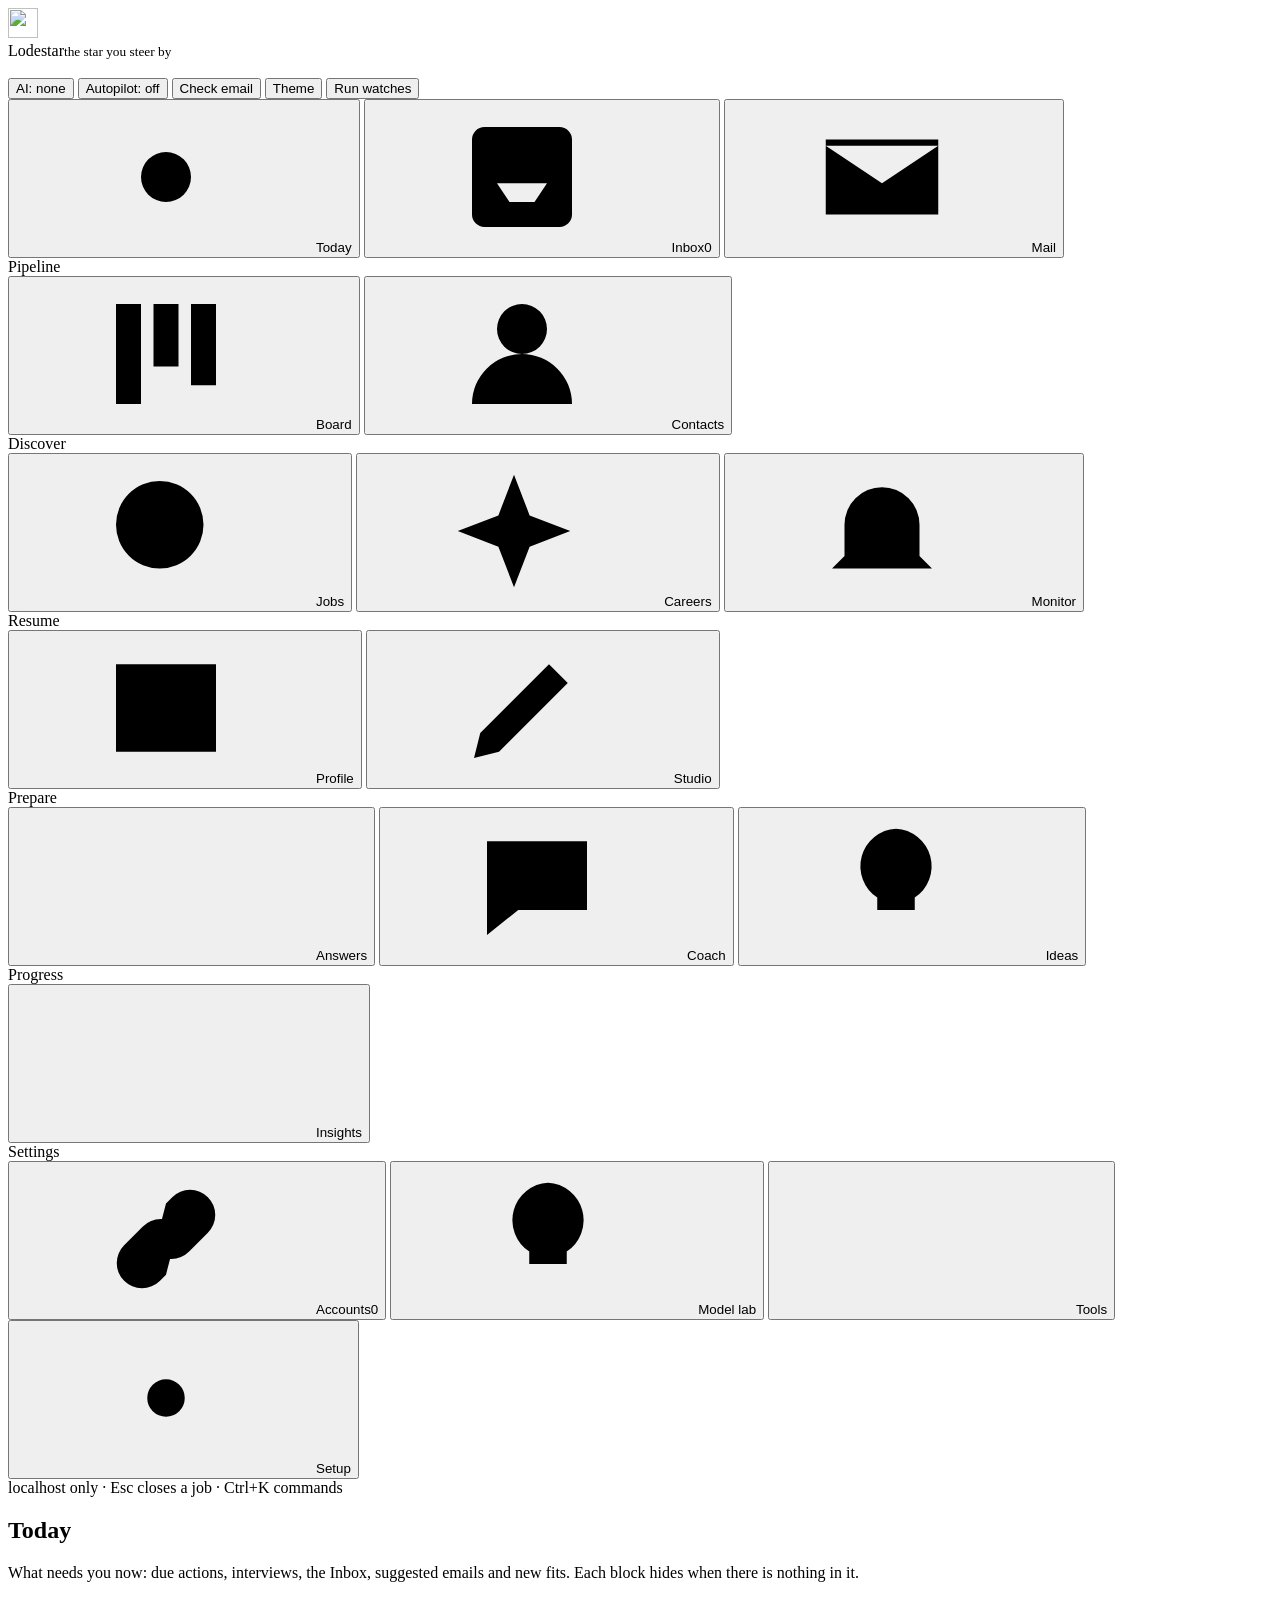
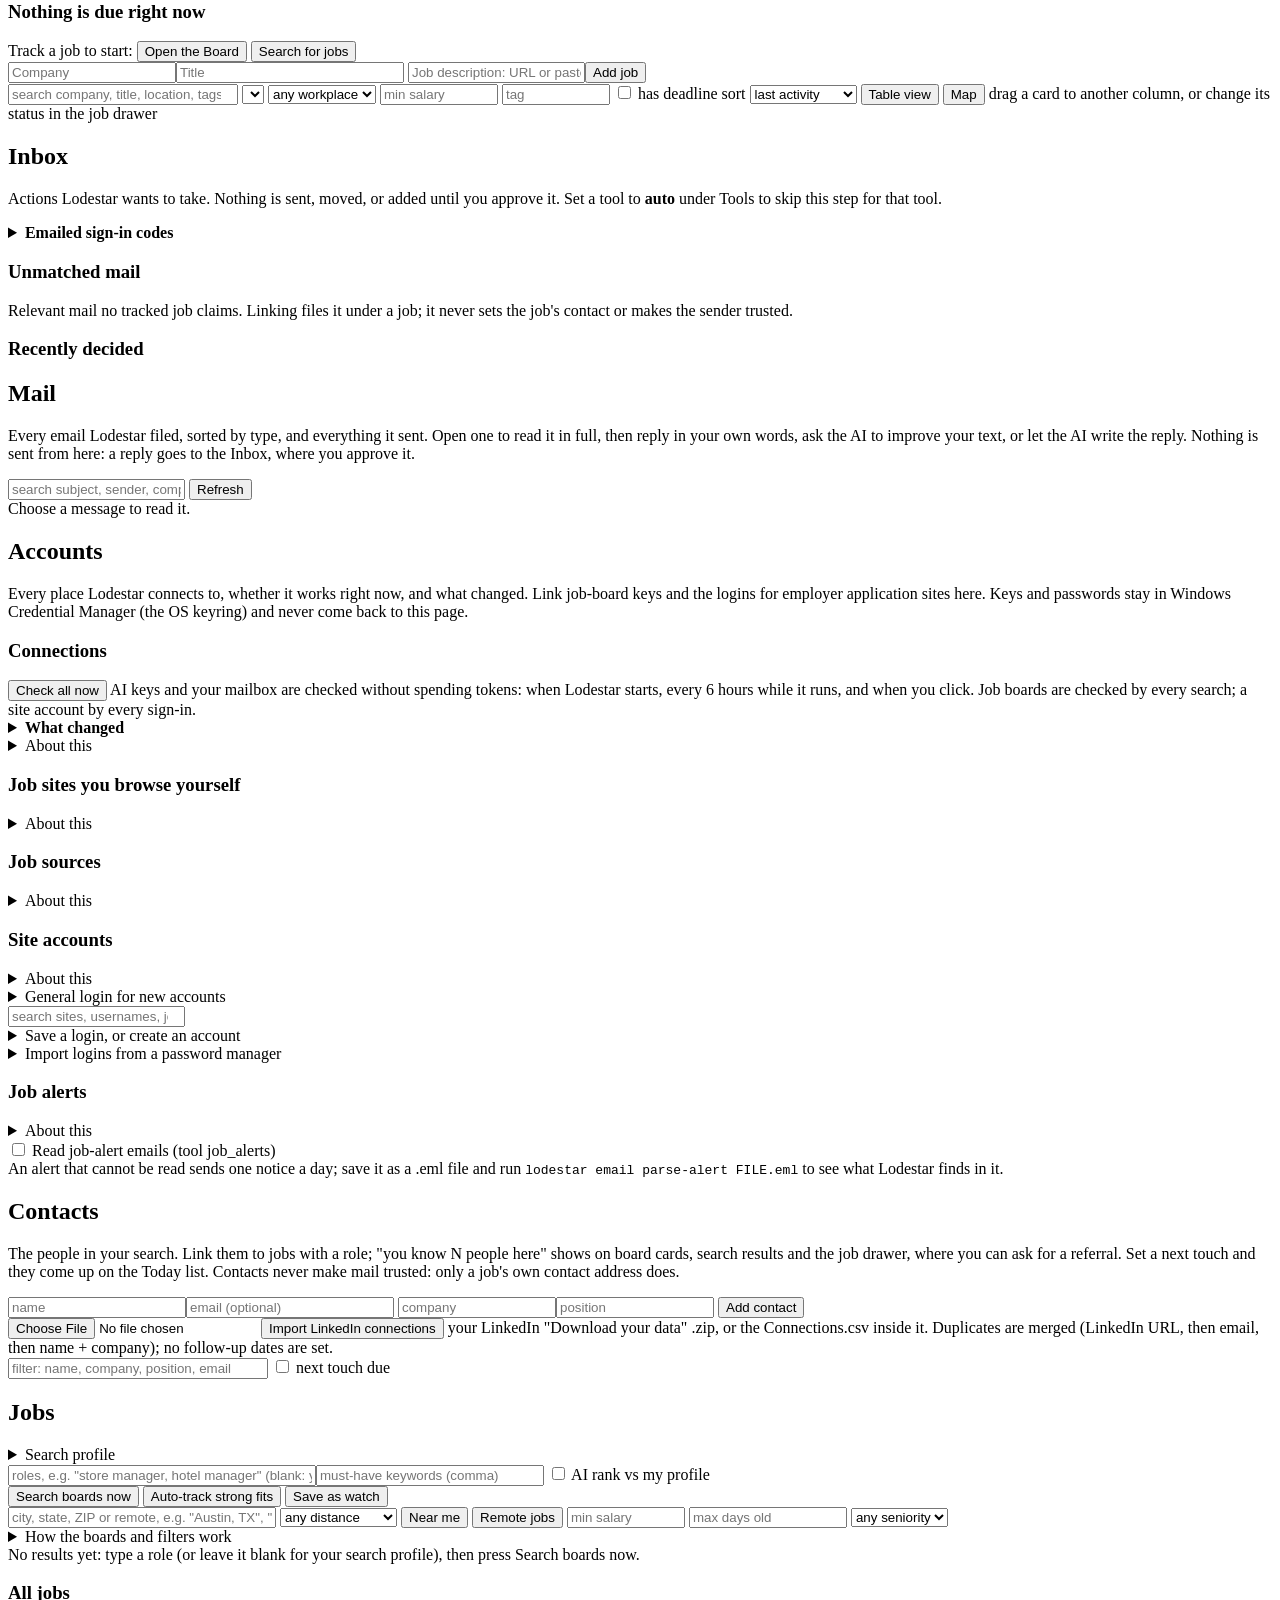
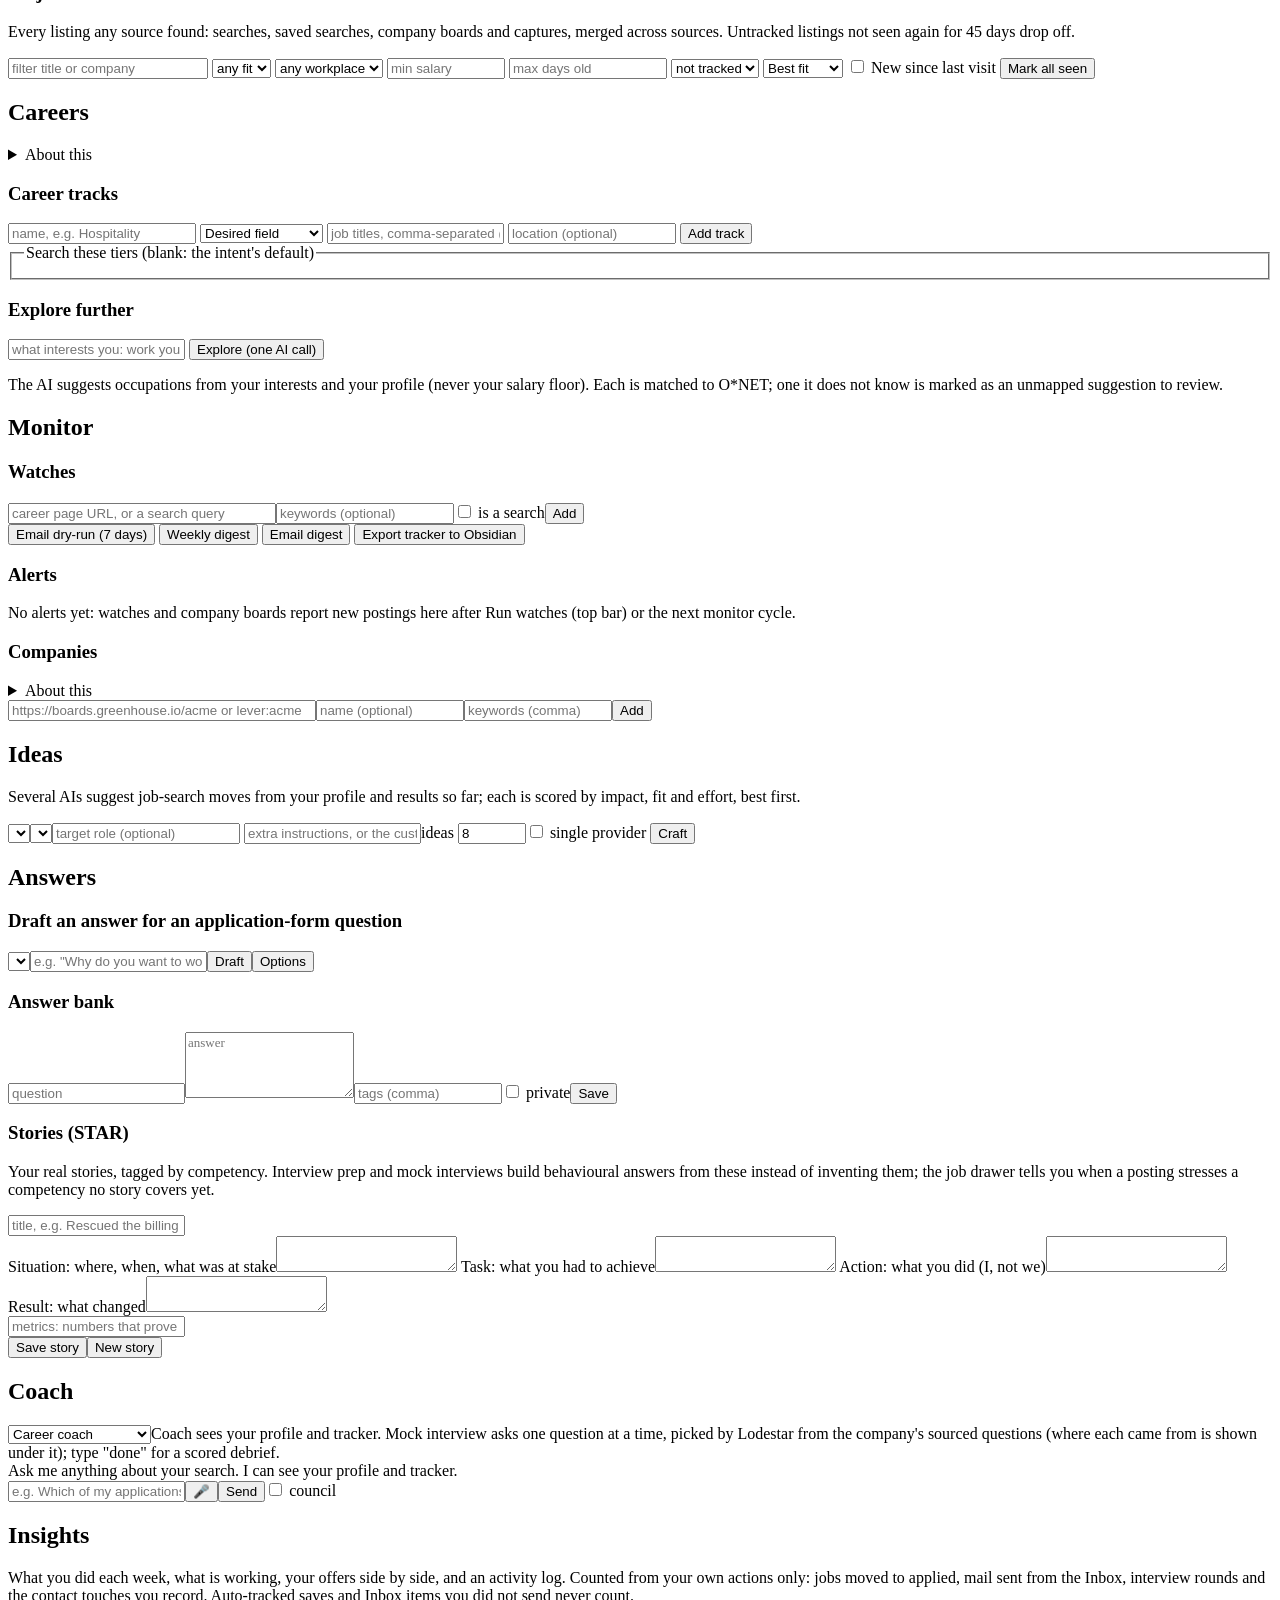
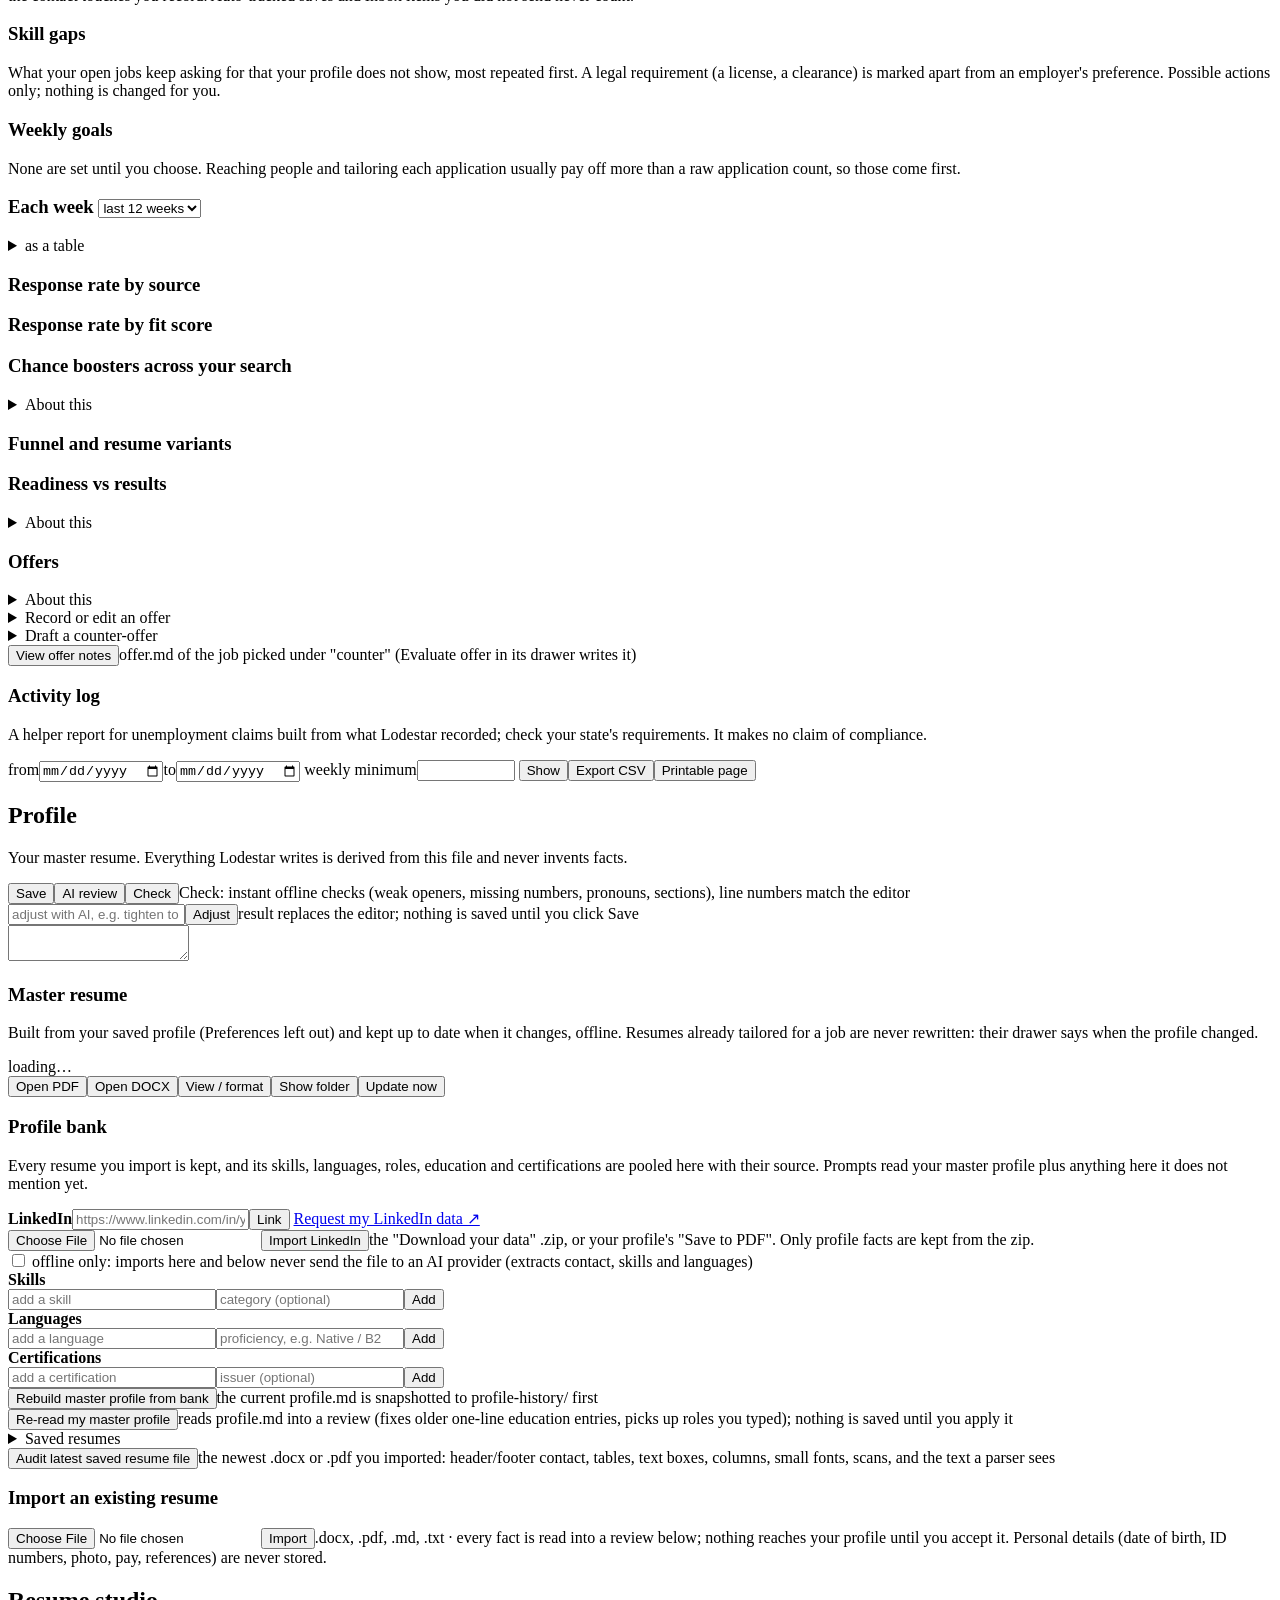
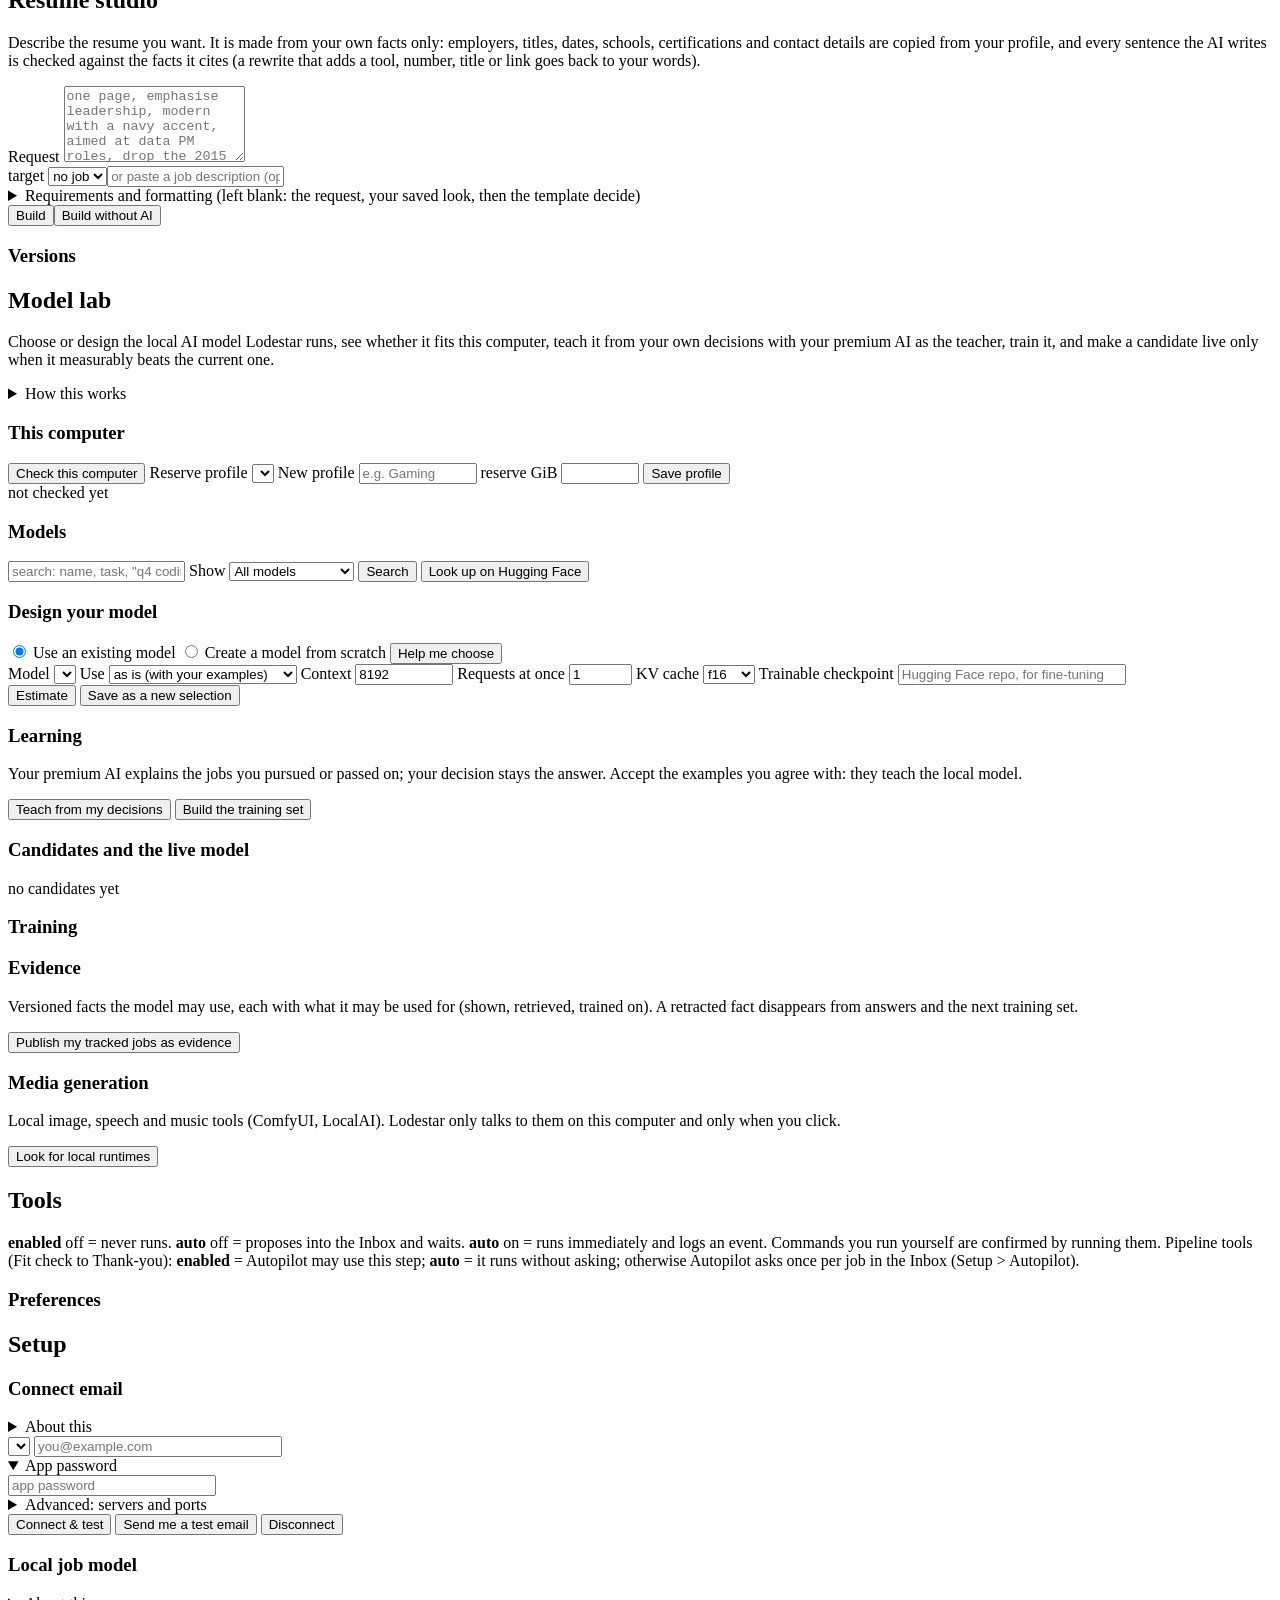
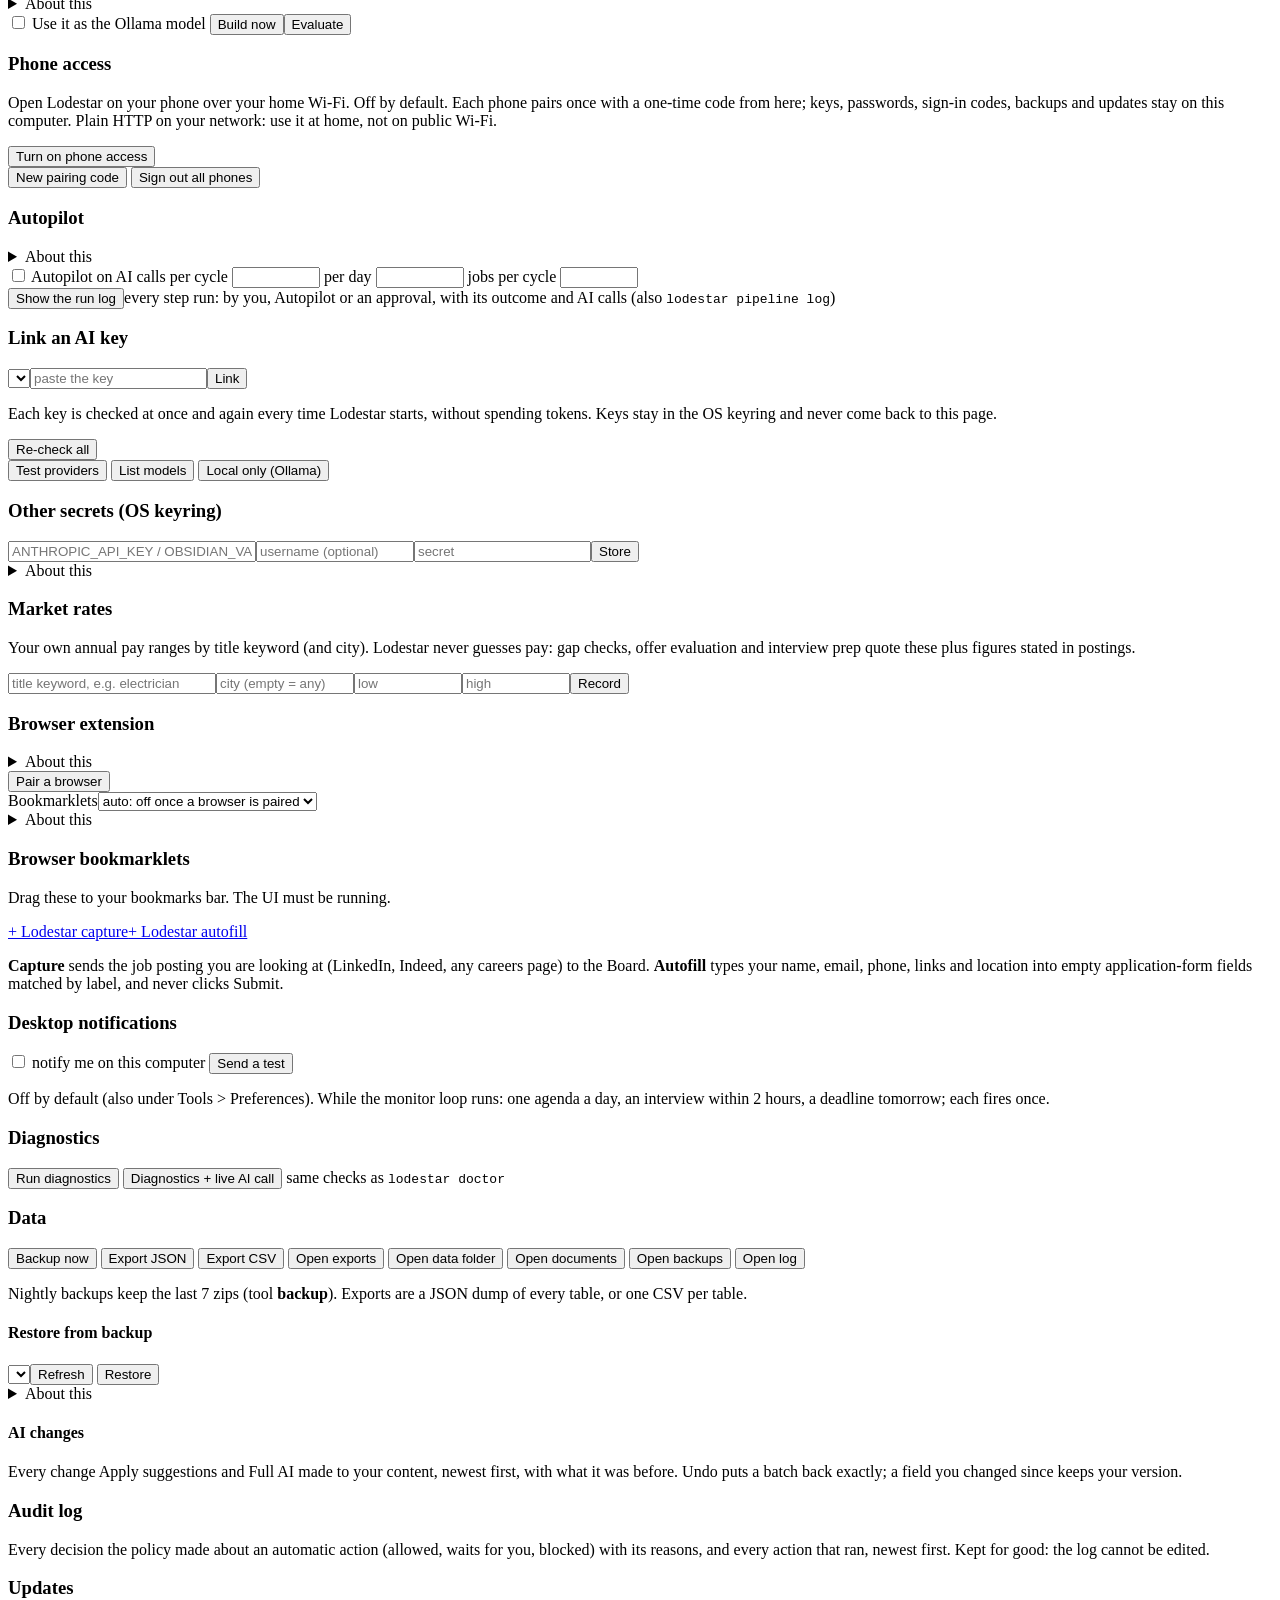
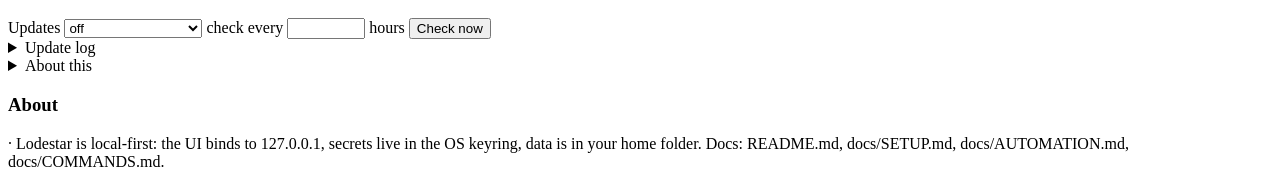
==== commit 0a54e9ec: "Add comprehensive tests for model lab functionality - Introduced `test_lab_modellab.py` to validate " ====
--- a/lodestar/static/index.html
+++ b/lodestar/static/index.html
@@ -74,6 +74,7 @@
   <span class="sep"></span>
   <div class="nav-group" role="group" aria-labelledby="nh-set"><div class="nav-h" id="nh-set">Settings</div>
     <button data-tab="accounts"><svg class="ico" aria-hidden="true"><use href="#i-link"/></svg>Accounts<span class="badge zero" id="lostN" aria-label="connections that stopped working">0</span></button>
+    <button data-tab="lab"><svg class="ico" aria-hidden="true"><use href="#i-ideas"/></svg>Model lab</button>
     <button data-tab="tools"><svg class="ico" aria-hidden="true"><use href="#i-tools"/></svg>Tools</button>
     <button data-tab="setup"><svg class="ico" aria-hidden="true"><use href="#i-setup"/></svg>Setup</button></div>
   <div class="foot">localhost only · Esc closes a job · Ctrl+K commands</div>
@@ -170,13 +171,13 @@
     <details class="help"><summary>About this</summary><div><p>Where Jobs searches and saved searches look. Keyless boards always run; Adzuna and USAJOBS run once you add their free keys here (stored in the OS keyring, checked with one small search). Saved searches ask each board at most once per window (Remotive every 6 hours for all your searches together), so Lodestar stays inside each board's published limits. Listings from Adzuna, Himalayas and We Work Remotely always show the source's name as a link: their terms ask for that credit. LinkedIn, Indeed, Glassdoor and ZipRecruiter are never fetched (their terms forbid it).</p></div></details>
     <div id="srcList" class="list" role="status" aria-live="polite"></div></div>
   <div class="panel" id="acctCard"><h3>Site accounts</h3>
-    <details class="help"><summary>About this</summary><div><p>Your accounts on employer application sites (a Workday tenant, an iCIMS portal), one per site. When an application asks you to sign in, the apply agent signs in with the saved account, or fills the site's sign-up form with your email and a new strong password and stops: you tick the terms and press Create yourself. Passwords stay in the OS keyring and show only when you press Reveal. Codes and verification links come from your connected inbox: used when you click Fill code or Open link, or by themselves on a site where you tick "use my inbox". A CAPTCHA is always yours. Never for LinkedIn, Indeed, Glassdoor, ZipRecruiter or SimplyHired.</p></div></details>
+    <details class="help"><summary>About this</summary><div><p>Your accounts on employer application sites (a Workday tenant, an iCIMS portal), one per site. When an application asks you to sign in, the apply agent signs in with the saved account, or fills the site's sign-up form with your email and a new strong password and stops: you tick the terms and press Create yourself. Passwords stay in the OS keyring and show only when you press Reveal. Codes and verification links come from your connected inbox: used when you click Fill code or Open link, or by themselves on a site where you tick "use my inbox". A CAPTCHA on the way is cleared by the auto-solver on its own (your local Ollama vision model first); only when it can't does it wait for you in the window. Never for LinkedIn, Indeed, Glassdoor, ZipRecruiter or SimplyHired.</p></div></details>
     <div id="acctWait" role="status" aria-live="polite"></div>
     <details id="acctGen"><summary class="muted">General login for new accounts <span id="acctGenState"></span></summary>
       <div class="row"><input id="acctGenUser" autocomplete="off" placeholder="username (empty: your profile email)" aria-label="general username" style="width:240px">
         <input id="acctGenPw" type="password" autocomplete="new-password" placeholder="general password" aria-label="general password" style="width:200px">
         <button class="b sm" onclick="acctGeneral(this)">Save</button><button class="b ghost sm" onclick="acctGeneral(this,true)">Clear</button></div>
-      <div class="row"><label class="muted"><input type="checkbox" id="acctAutoCreate" onchange="acctAutoCreate(this)"> finish sign-ups for me: tick only the terms / privacy box, press Create and use that site's emailed code or link (a CAPTCHA stays yours)</label></div>
+      <div class="row"><label class="muted"><input type="checkbox" id="acctAutoCreate" onchange="acctAutoCreate(this)"> finish sign-ups for me: tick only the terms / privacy box, press Create and use that site's emailed code or link (a CAPTCHA on the way is auto-cleared, else yours)</label></div>
       <details class="help"><summary>About this</summary><div><p>New accounts use this password instead of a generated one, and a site that already knows your email gets one sign-in try with it. It lives only in the OS keyring. One password on many sites means a leak on one site opens the others.</p></div></details></details>
     <div class="row"><input id="acctQ" type="search" class="grow" placeholder="search sites, usernames, jobs" aria-label="search site accounts" oninput="acctPaint()"></div>
     <div id="acctList" class="list"></div>
@@ -419,7 +420,7 @@
     <p class="muted">Every resume you import is kept, and its skills, languages, roles, education and certifications are pooled here with their source. Prompts read your master profile plus anything here it does not mention yet.</p>
     <div class="row"><b style="width:90px">LinkedIn</b><input id="liUrl" class="grow" placeholder="https://www.linkedin.com/in/your-name"><button class="b ghost sm" onclick="bankOp({op:'contact',field:'linkedin',value:$('#liUrl').value},'LinkedIn linked')">Link</button>
       <a id="liExport" class="b ghost sm" target="_blank" rel="noopener" href="#">Request my LinkedIn data ↗</a></div>
-    <div class="row"><input type="file" id="liFile" accept=".zip,.pdf"><button class="b ghost" onclick="importToBank('liFile',true,this)">Import LinkedIn</button><span class="muted">the "Download your data" .zip, or your profile's "Save to PDF". Only profile facts are kept from the zip.</span></div>
+    <div class="row"><input type="file" id="liFile" accept=".zip,.pdf" aria-label="LinkedIn export (.zip or profile PDF)"><button class="b ghost" onclick="importToBank('liFile',true,this)">Import LinkedIn</button><span class="muted">the "Download your data" .zip, or your profile's "Save to PDF". Only profile facts are kept from the zip.</span></div>
     <div class="row"><label class="muted"><input type="checkbox" id="pNoAi"> offline only: imports here and below never send the file to an AI provider (extracts contact, skills and languages)</label></div>
     <div class="row"><b style="width:90px">Skills</b><div id="bSkills" class="grow"></div></div>
     <div class="row"><span style="width:90px"></span><input id="bSkill" placeholder="add a skill" style="width:200px"><input id="bSkillCat" placeholder="category (optional)" style="width:180px"><button class="b ghost sm" onclick="bankOp({op:'add',kind:'skills',name:$('#bSkill').value,detail:$('#bSkillCat').value},'skill added')">Add</button></div>
@@ -436,7 +437,7 @@
     <div class="row"><button class="b ghost" onclick="run('audit',{},r=>{$('#bAudit').innerHTML=auditHtml(r)},this)">Audit latest saved resume file</button><span class="muted">the newest .docx or .pdf you imported: header/footer contact, tables, text boxes, columns, small fonts, scans, and the text a parser sees</span></div>
     <div id="bAudit"></div></div>
   <div class="panel"><h3>Import an existing resume</h3>
-    <div class="row"><input type="file" id="pFile" accept=".docx,.pdf,.odt,.rtf,.html,.htm,.md,.txt"><button class="b ghost" onclick="importToBank('pFile',false,this)">Import</button><span class="muted">.docx, .pdf, .md, .txt · every fact is read into a review below; nothing reaches your profile until you accept it. Personal details (date of birth, ID numbers, photo, pay, references) are never stored.</span></div>
+    <div class="row"><input type="file" id="pFile" accept=".docx,.pdf,.odt,.rtf,.html,.htm,.md,.txt" aria-label="Resume file (.docx, .pdf, .odt, .rtf, .html, .md, .txt)"><button class="b ghost" onclick="importToBank('pFile',false,this)">Import</button><span class="muted">.docx, .pdf, .md, .txt · every fact is read into a review below; nothing reaches your profile until you accept it. Personal details (date of birth, ID numbers, photo, pay, references) are never stored.</span></div>
     <div id="pReview"></div>
     <textarea id="pImport" style="display:none; min-height:160px" placeholder="imported text appears here"></textarea>
     <div class="row" id="pImportActions" style="display:none"><button class="b" onclick="run('merge_profile',{text:$('#pImport').value,current:$('#pText').value},r=>{$('#pText').value=r.text;toast('merged into the editor; review, then Save','ok')},this)">Merge into my profile (AI)</button><button class="b ghost" onclick="$('#pText').value=$('#pImport').value;toast('replaced the editor; review, then Save','ok')">Replace profile with this text</button></div></div>
@@ -460,6 +461,66 @@
   </div>
   <div class="panel" id="sResult" style="display:none"></div>
   <div class="panel"><h3>Versions</h3><div class="row"><button class="b ghost sm" id="sFolder" hidden onclick="api('/api/open_folder',{which:'studio'}).then(r=>r.error&&toast('error: '+r.error,'err'))">Show folder</button></div><div id="sHist" class="list"></div></div>
+</section>
+
+<section id="lab">
+  <h2>Model lab</h2>
+  <p class="sub">Choose or design the local AI model Lodestar runs, see whether it fits this computer, teach it from your own decisions with your premium AI as the teacher, train it, and make a candidate live only when it measurably beats the current one.</p>
+  <details class="help"><summary>How this works</summary><p>Every memory figure is an estimate until a run on this computer measures it; "unknown" means Lodestar cannot defend a number. Nothing downloads a model, installs the training environment, calls a paid AI or changes the live model without your click. Training runs in its own environment (Training below), never inside Lodestar. Your salary floor, private answers and EEO answers never reach a teacher, a dataset or a model.</p></details>
+  <div class="panel" id="labHwCard"><h3>This computer</h3>
+    <div class="row"><button class="b" id="labProbe" onclick="labDo('probe', {}, this)">Check this computer</button>
+      <label>Reserve profile <select id="labProfile" onchange="labDo('profile_use', {name: this.value})"></select></label>
+      <label>New profile <input id="labProfName" placeholder="e.g. Gaming" style="width:110px"></label>
+      <label>reserve GiB <input id="labProfGib" type="number" min="0" max="256" step="0.5" style="width:70px"></label>
+      <button class="b ghost sm" onclick="labDo('profile_set', {name: $('#labProfName').value, reserve_gib: $('#labProfGib').value}, this)">Save profile</button></div>
+    <div id="labHw" class="muted">not checked yet</div></div>
+  <div class="panel" id="labCatCard"><h3>Models</h3>
+    <div class="row"><input id="labQ" placeholder="search: name, task, &quot;q4 coding&quot;, &quot;describes images&quot;" style="flex:1" onkeydown="if(event.key==='Enter')labSearch()">
+      <label>Show <select id="labView" onchange="labSearch()"><option value="all">All models</option><option value="fits">Fits my hardware</option><option value="installed">Installed</option></select></label>
+      <button class="b" onclick="labSearch(this)">Search</button>
+      <button class="b ghost sm" onclick="labDo('hf_sync', {q: $('#labQ').value}, this)" title="reads public model metadata from Hugging Face (no weights downloaded)">Look up on Hugging Face</button></div>
+    <div id="labCat"></div><div id="labCompare"></div></div>
+  <div class="panel" id="labDesignCard"><h3>Design your model</h3>
+    <div class="row" role="radiogroup" aria-label="How to start">
+      <label><input type="radio" name="labMode" value="existing" checked onchange="labMode()"> Use an existing model</label>
+      <label><input type="radio" name="labMode" value="scratch" onchange="labMode()"> Create a model from scratch</label>
+      <button class="b ghost sm" onclick="labDo('help', {}, this)">Help me choose</button></div>
+    <div id="labExisting" class="row">
+      <label>Model <select id="labVar"></select></label>
+      <label>Use <select id="labRoute"><option value="inference">as is (with your examples)</option><option value="adapter">fine-tune an adapter (LoRA)</option><option value="full">full fine-tune</option></select></label>
+      <label>Context <input id="labCtx" type="number" min="512" max="262144" step="512" value="8192" style="width:90px"></label>
+      <label>Requests at once <input id="labConc" type="number" min="1" max="8" value="1" style="width:55px"></label>
+      <label>KV cache <select id="labKv"><option value="f16">f16</option><option value="q8_0">q8_0</option><option value="q4_0">q4_0</option></select></label>
+      <label>Trainable checkpoint <input id="labHf" placeholder="Hugging Face repo, for fine-tuning" style="width:220px"></label></div>
+    <div id="labScratch" class="row" hidden>
+      <label>Vocabulary <input id="lsVocab" type="number" value="8192" style="width:80px"></label>
+      <label>Layers <input id="lsLayers" type="number" value="8" style="width:55px"></label>
+      <label>Width <input id="lsHidden" type="number" value="512" style="width:70px"></label>
+      <label>MLP width <input id="lsMlp" type="number" value="1376" style="width:70px"></label>
+      <label>Heads <input id="lsHeads" type="number" value="8" style="width:50px"></label>
+      <label>KV heads <input id="lsKv" type="number" value="2" style="width:50px"></label>
+      <label>Head size <input id="lsHd" type="number" value="64" style="width:55px"></label>
+      <label>Context <input id="lsCtx" type="number" value="1024" style="width:70px"></label>
+      <label><input id="lsTied" type="checkbox" checked> tied embeddings</label>
+      <label>Seed <input id="lsSeed" type="number" value="42" style="width:60px"></label>
+      <label>Training tokens <input id="lsTok" type="number" value="50000000" style="width:110px"></label></div>
+    <div class="row"><button class="b ghost" onclick="labEstimate(this)">Estimate</button>
+      <button class="b" onclick="labSave(this)">Save as a new selection</button>
+      <span class="muted" id="labSelNote"></span></div>
+    <div id="labEst"></div><div id="labGates"></div><div id="labSels"></div></div>
+  <div class="panel" id="labLearnCard"><h3>Learning</h3>
+    <p class="muted">Your premium AI explains the jobs you pursued or passed on; your decision stays the answer. Accept the examples you agree with: they teach the local model.</p>
+    <div class="row"><button class="b" onclick="labDo('teach', {n: 8}, this)">Teach from my decisions</button>
+      <button class="b ghost sm" onclick="labDo('dataset', {}, this)">Build the training set</button><span class="muted" id="labLearnStat"></span></div>
+    <div id="labExamples"></div></div>
+  <div class="panel" id="labRelCard"><h3>Candidates and the live model</h3><div id="labRel" class="muted">no candidates yet</div></div>
+  <div class="panel" id="labTrainCard"><h3>Training</h3><div id="labEnv" class="muted"></div><div id="labJobs"></div></div>
+  <div class="panel" id="labEvCard"><h3>Evidence</h3>
+    <p class="muted">Versioned facts the model may use, each with what it may be used for (shown, retrieved, trained on). A retracted fact disappears from answers and the next training set.</p>
+    <div class="row"><button class="b ghost sm" onclick="labDo('ev_publish', {}, this)">Publish my tracked jobs as evidence</button></div><div id="labEv"></div></div>
+  <div class="panel" id="labMediaCard"><h3>Media generation</h3>
+    <p class="muted">Local image, speech and music tools (ComfyUI, LocalAI). Lodestar only talks to them on this computer and only when you click.</p>
+    <div class="row"><button class="b ghost sm" onclick="labDo('media_probe', {}, this)">Look for local runtimes</button></div><div id="labMedia"></div></div>
 </section>
 
 <section id="tools">
@@ -509,7 +570,8 @@
     <div class="row"><button class="b" id="phoneToggle" onclick="phoneSet(this)">Turn on phone access</button><span id="phoneUrl" class="muted"></span></div>
     <div class="row"><button class="b ghost sm" id="phoneCodeBtn" onclick="phoneCode(this)">New pairing code</button><b id="phoneCode" class="mono"></b>
       <button class="b ghost sm" onclick="phoneRevoke(this)">Sign out all phones</button></div>
-    <div id="phoneList" class="muted"></div></div>
+    <div id="phoneList" class="muted"></div>
+    <div id="phoneApp" class="muted"></div></div>
   <div class="panel" id="apCard"><h3>Autopilot</h3>
     <details class="help"><summary>About this</summary><div><p>Off by default. When on, the monitor loop moves each job along its pipeline (Board drawer &gt; Pipeline): steps set to <b>auto</b> run within the AI budgets below; the others ask once per job in the Inbox. Nothing is sent, submitted or moved without its own approval, a stale step is never redone on its own, and eligibility or EEO answers are never drafted. Jobs whose fit check says skip are left alone.</p></div></details>
     <div class="row"><label><input type="checkbox" id="apOn" onchange="setPref('autopilot',this.checked)"> Autopilot on</label>
